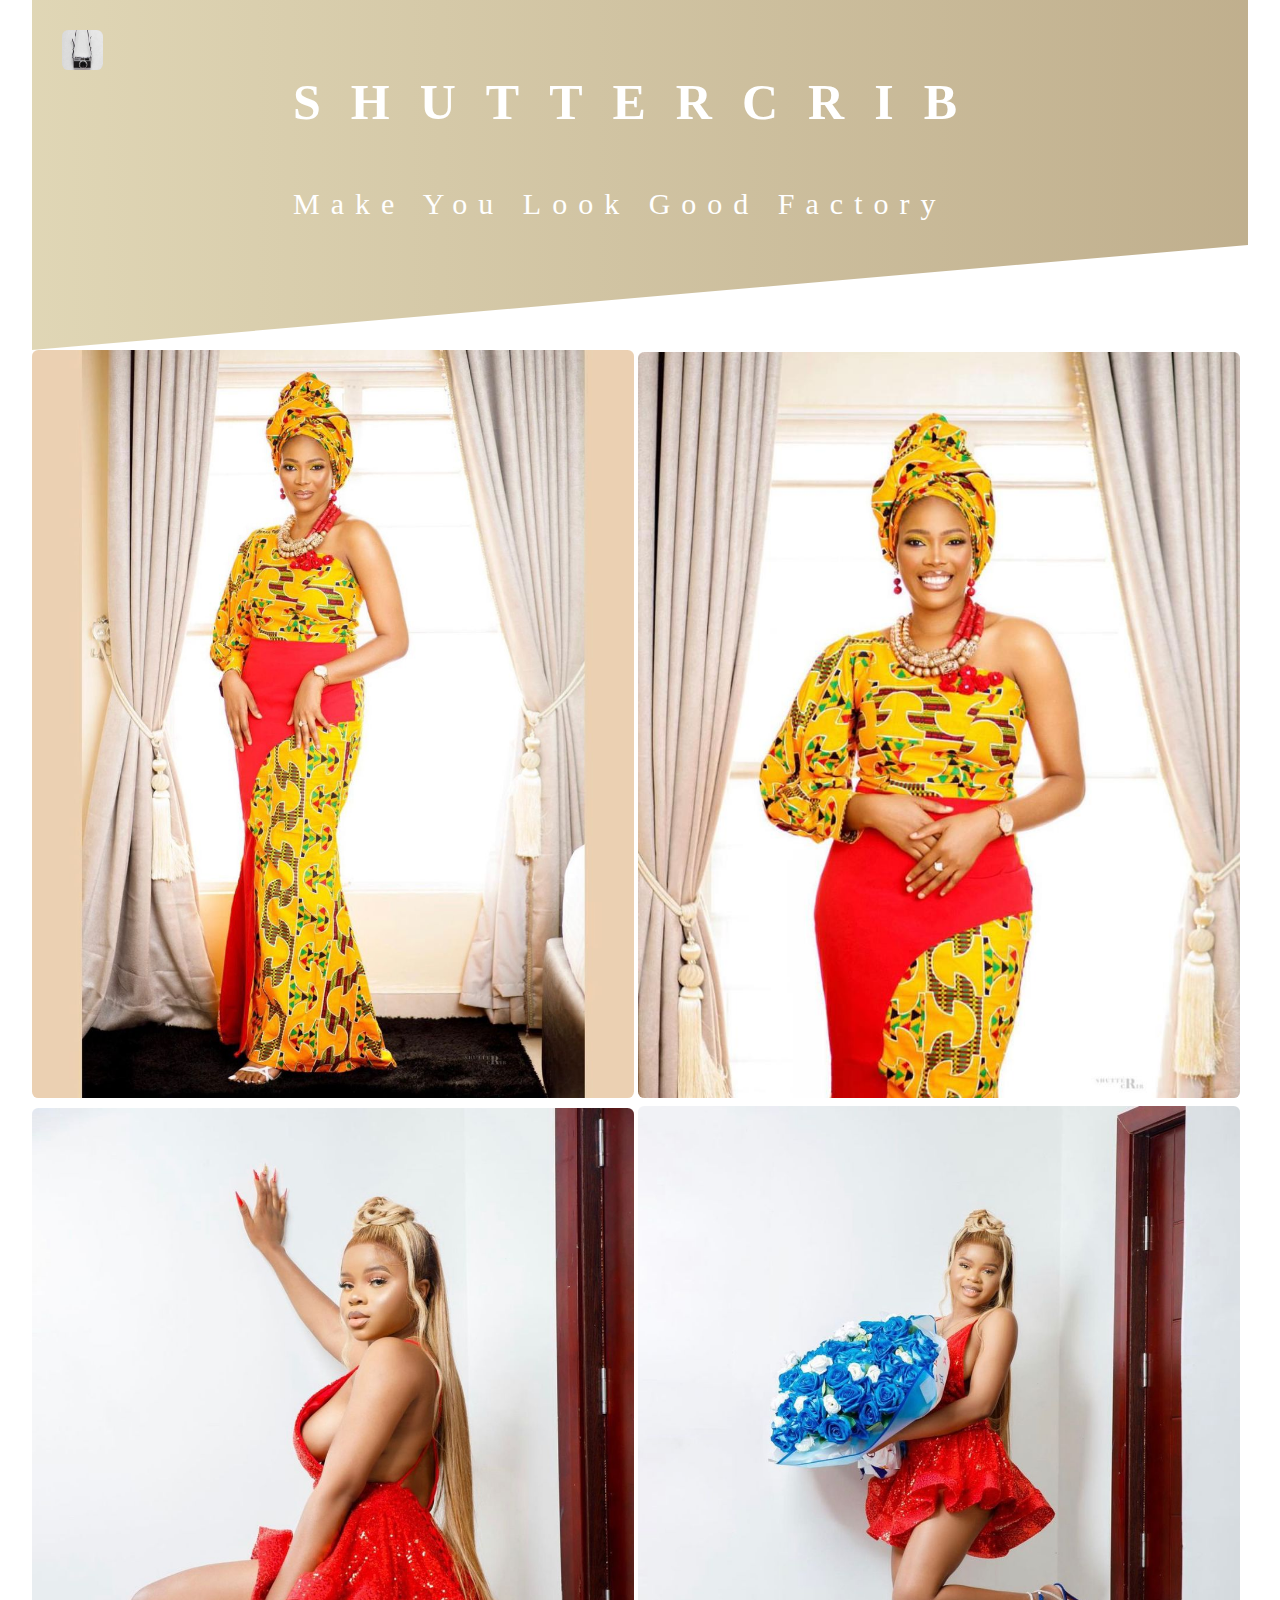
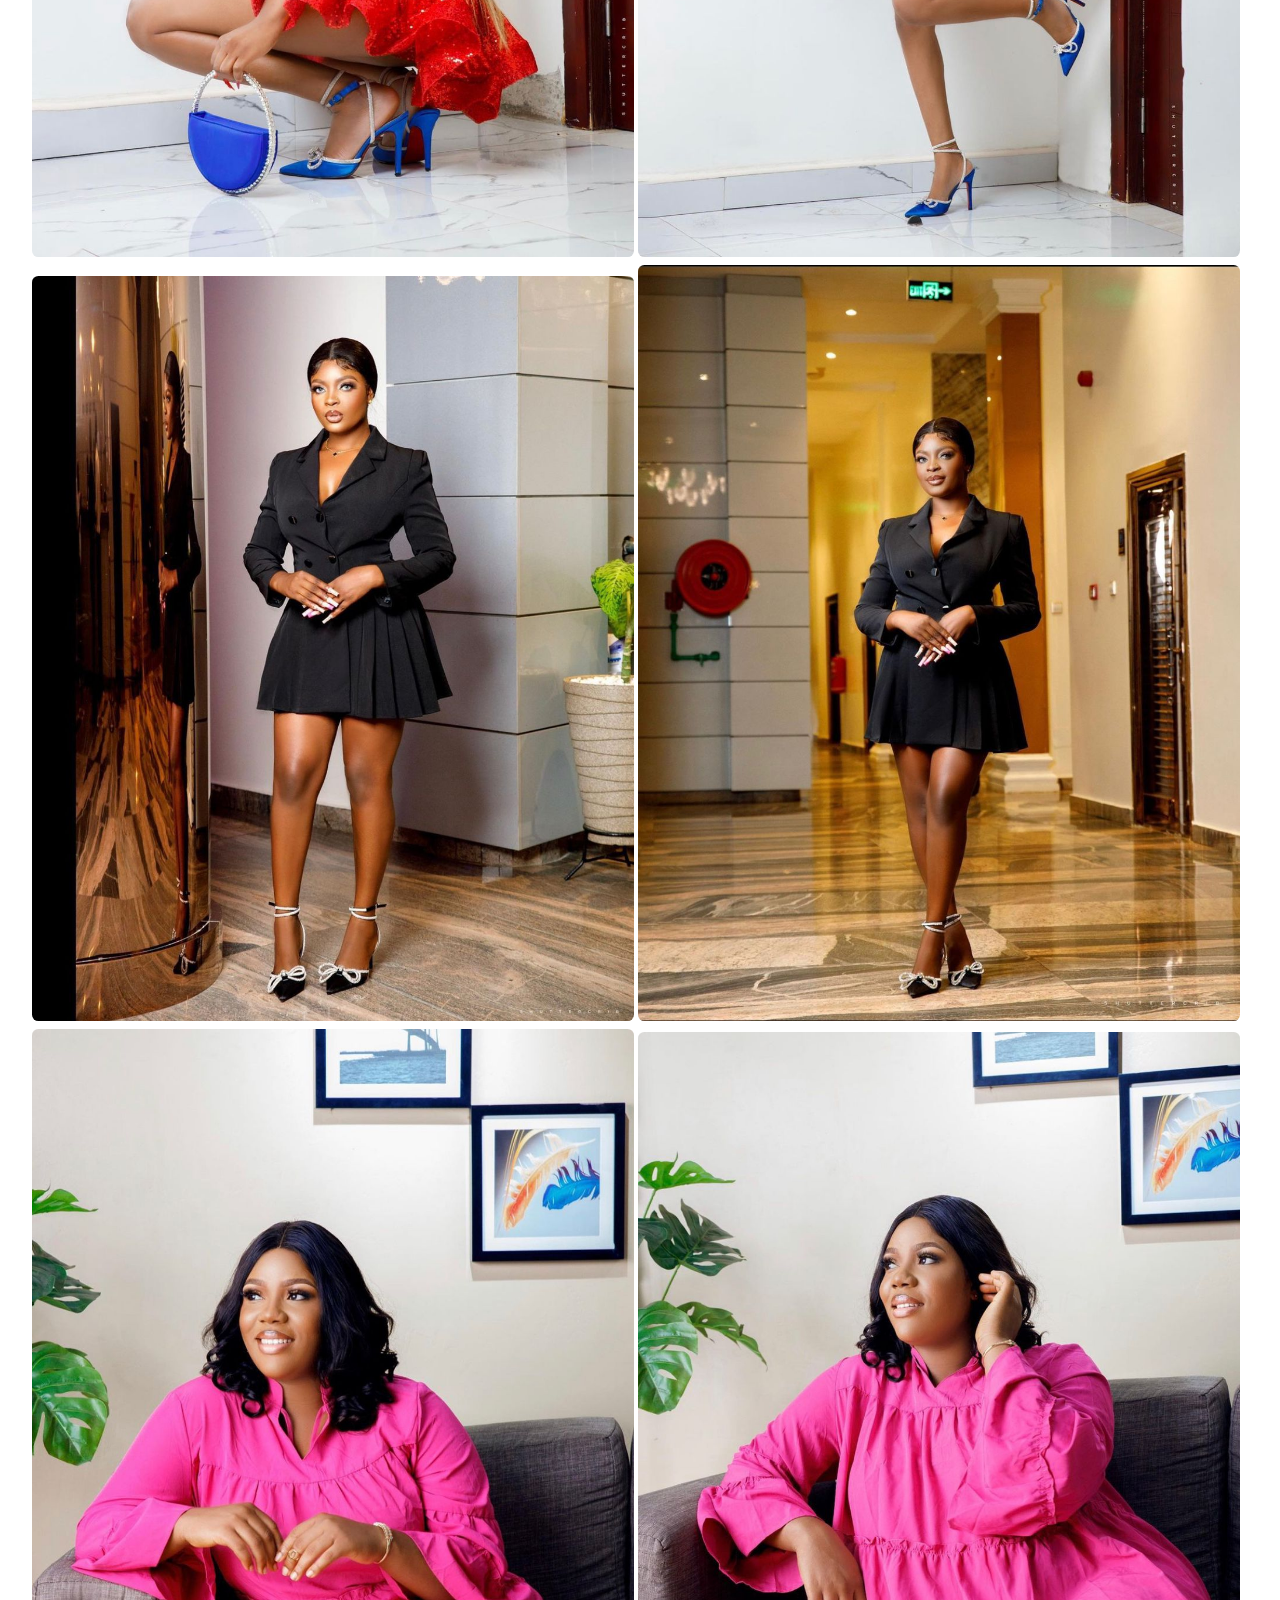
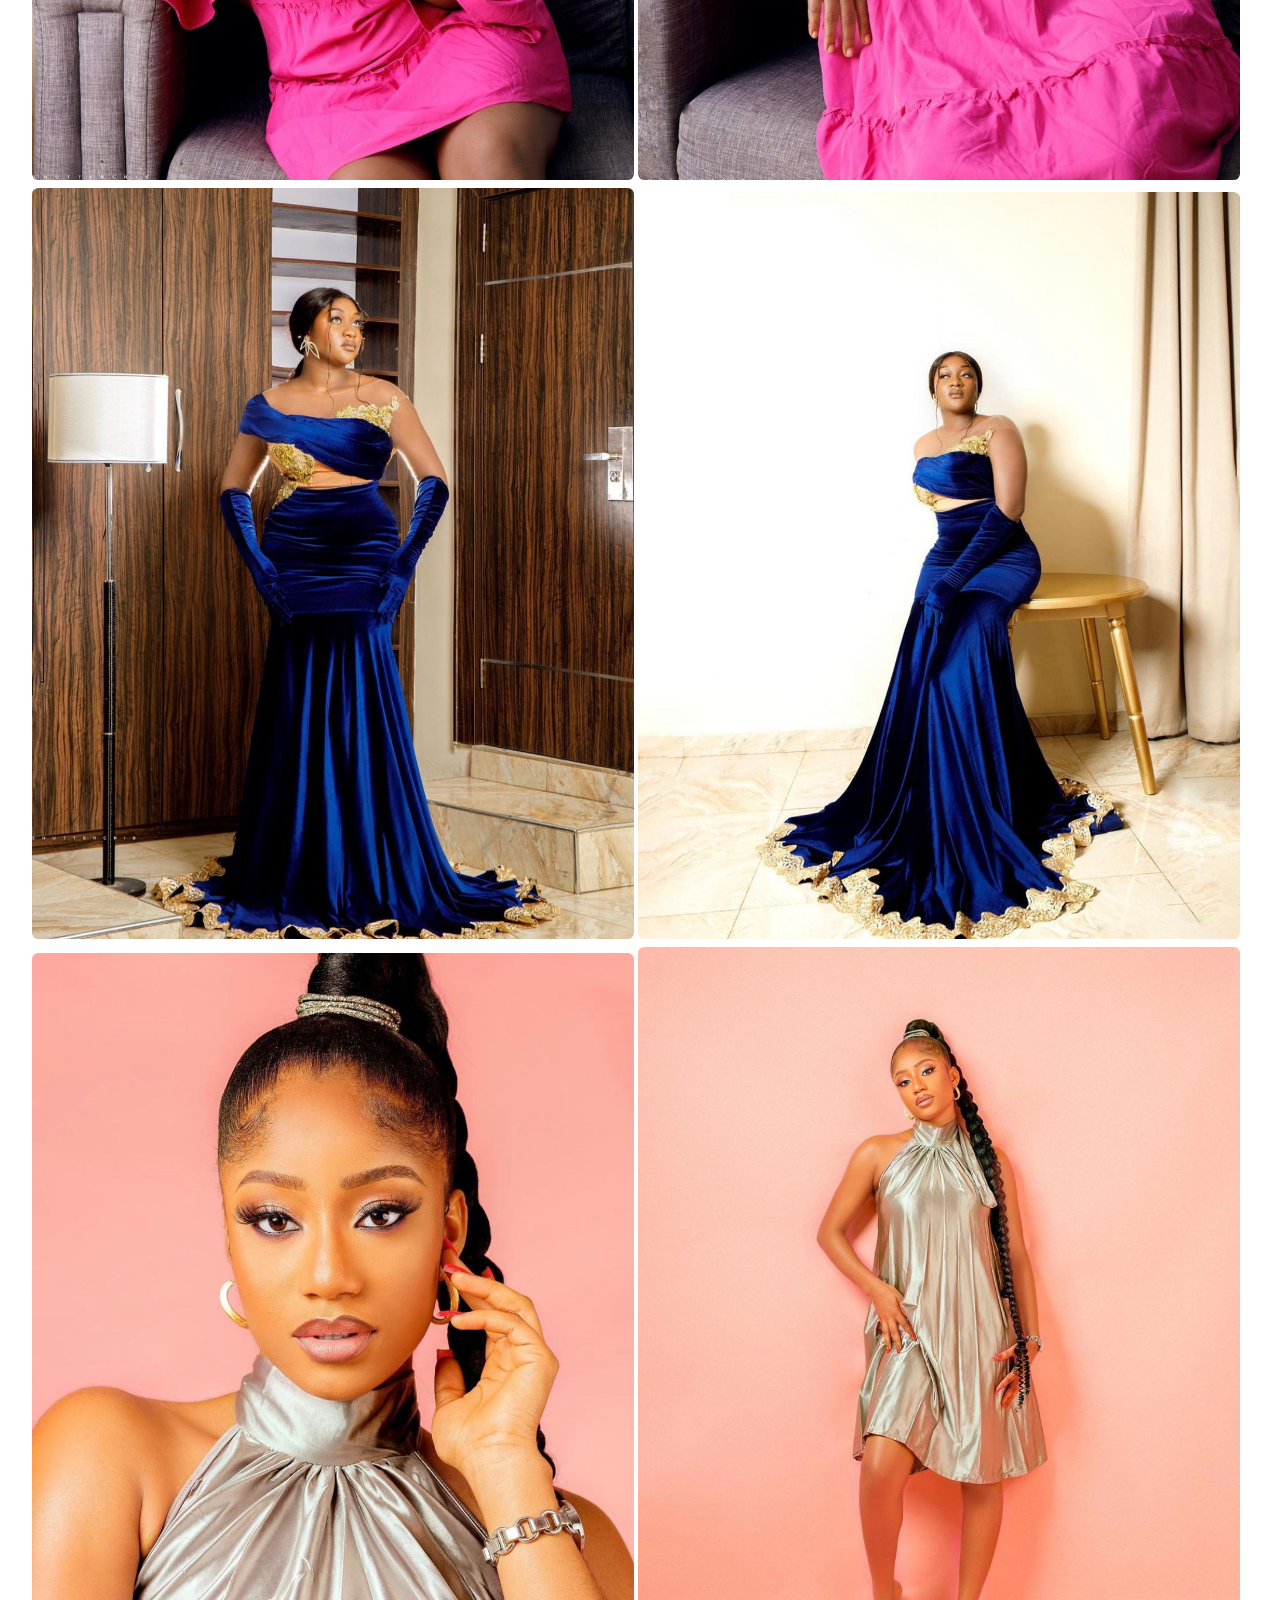
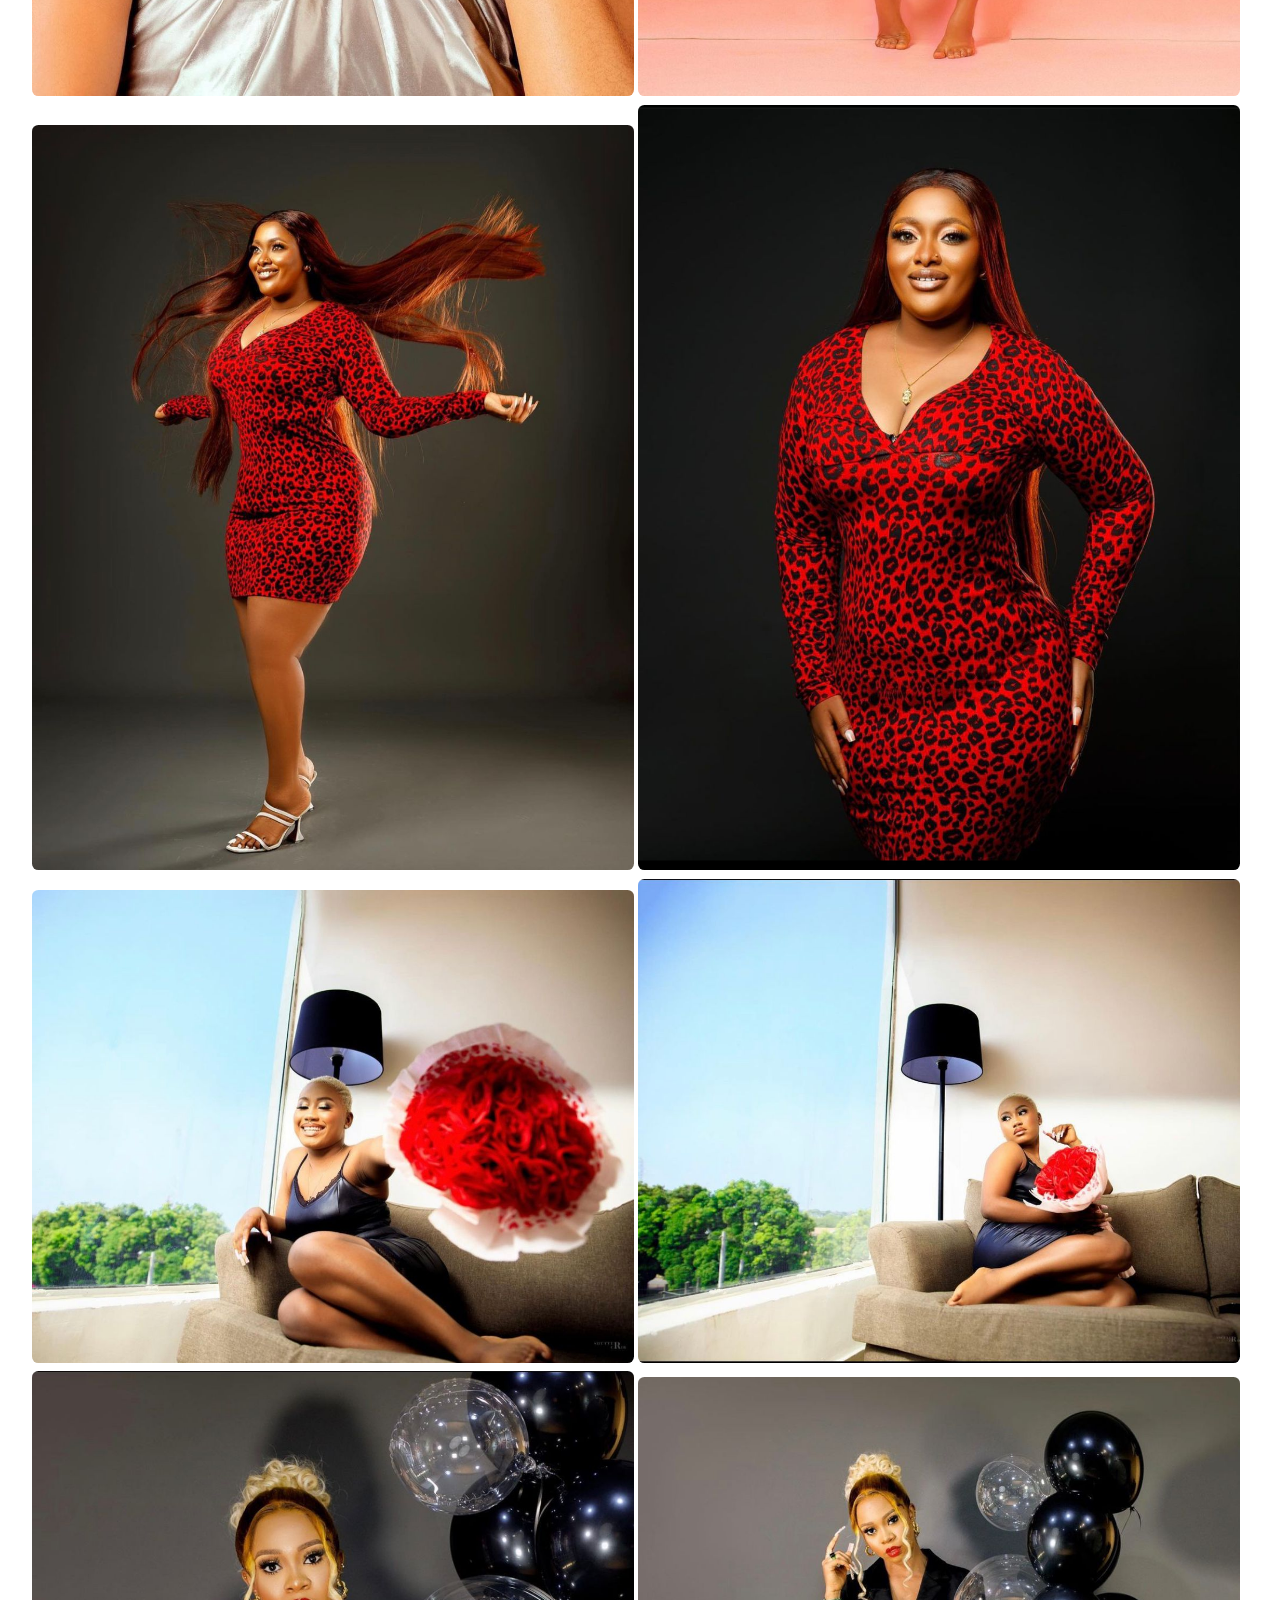
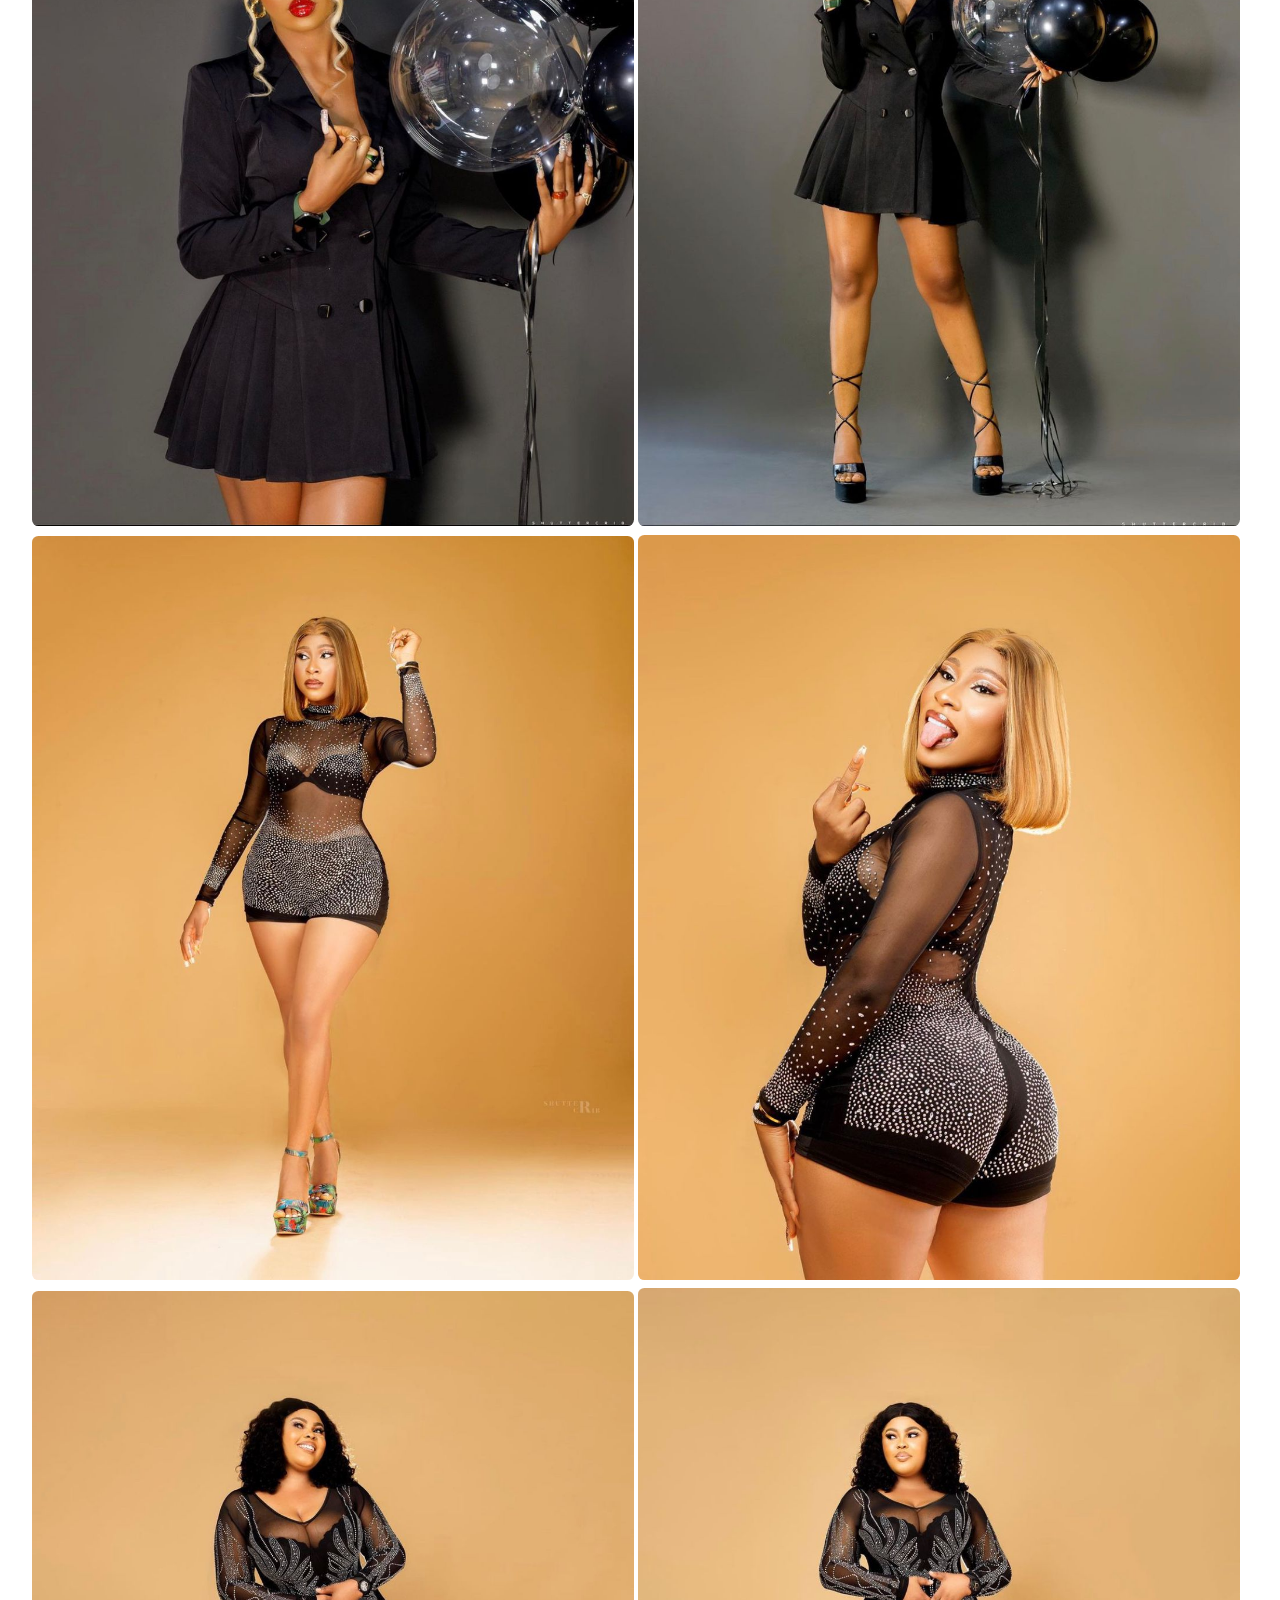
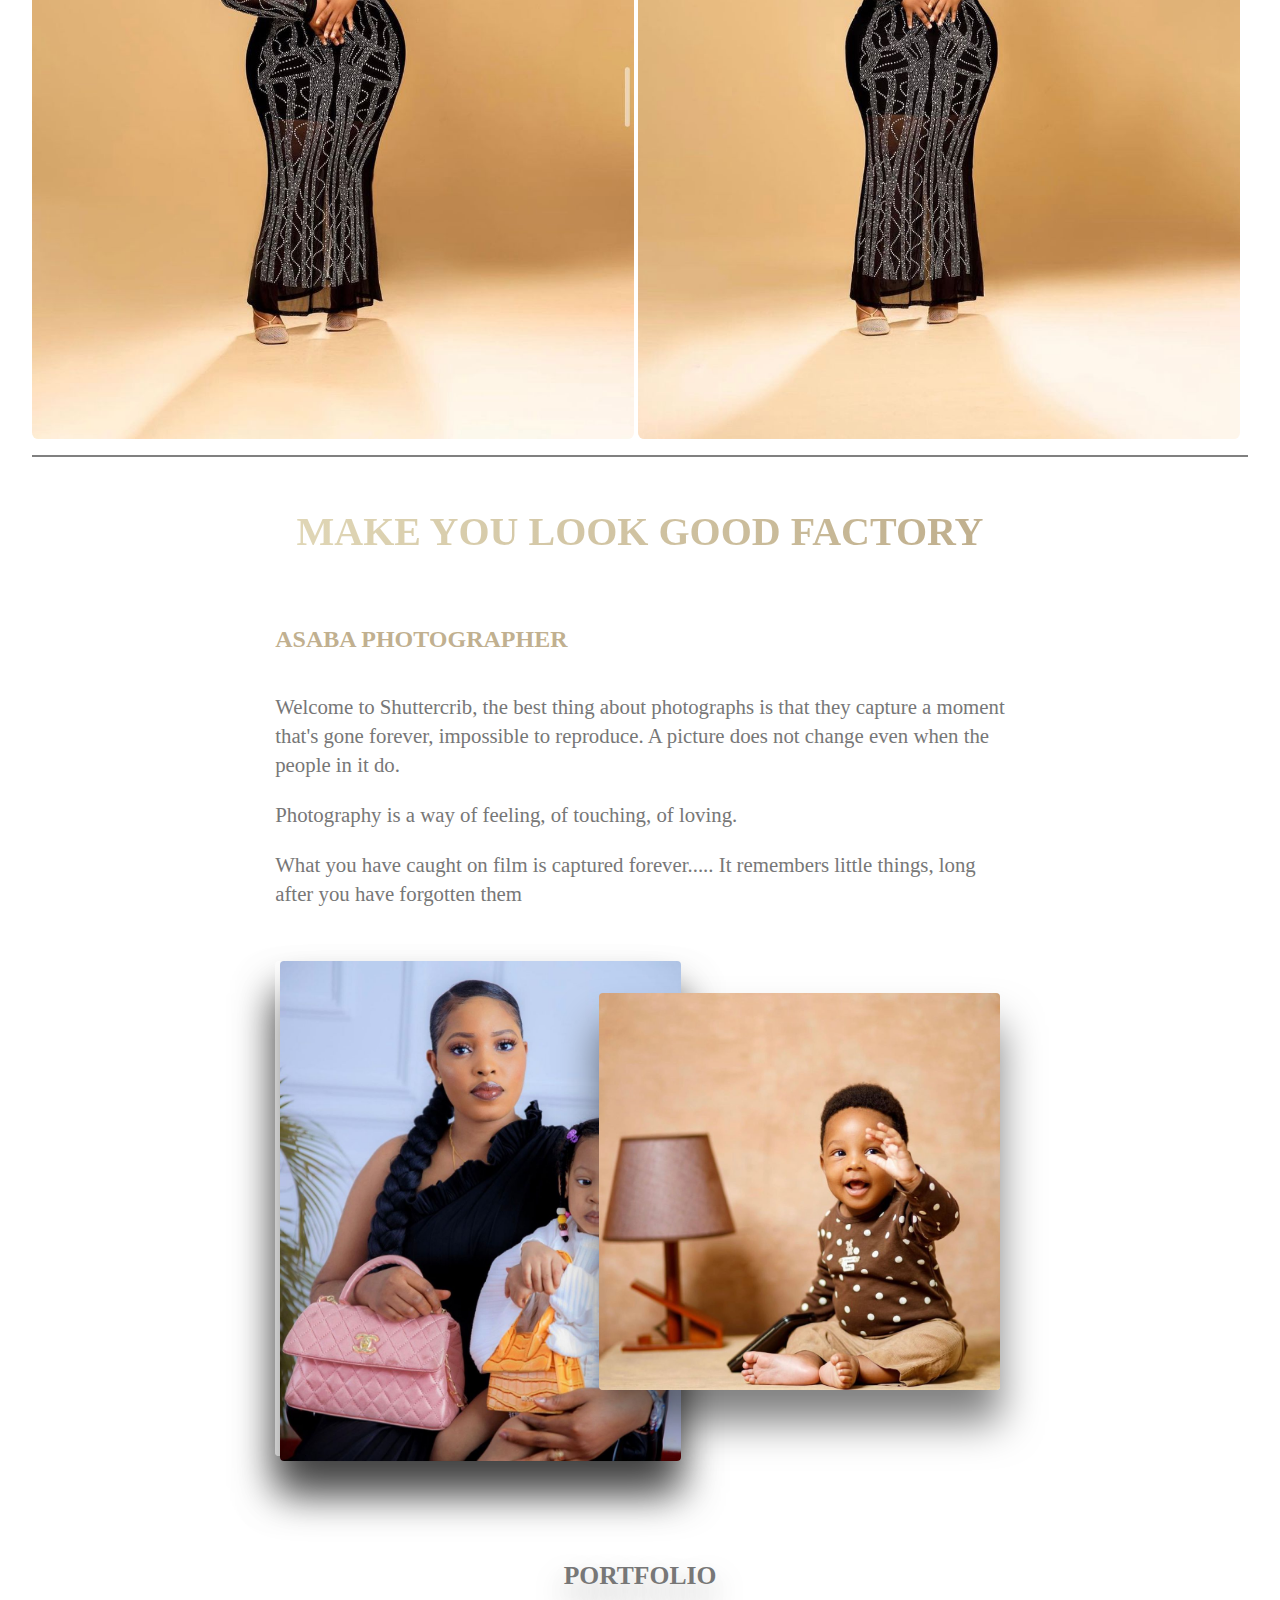
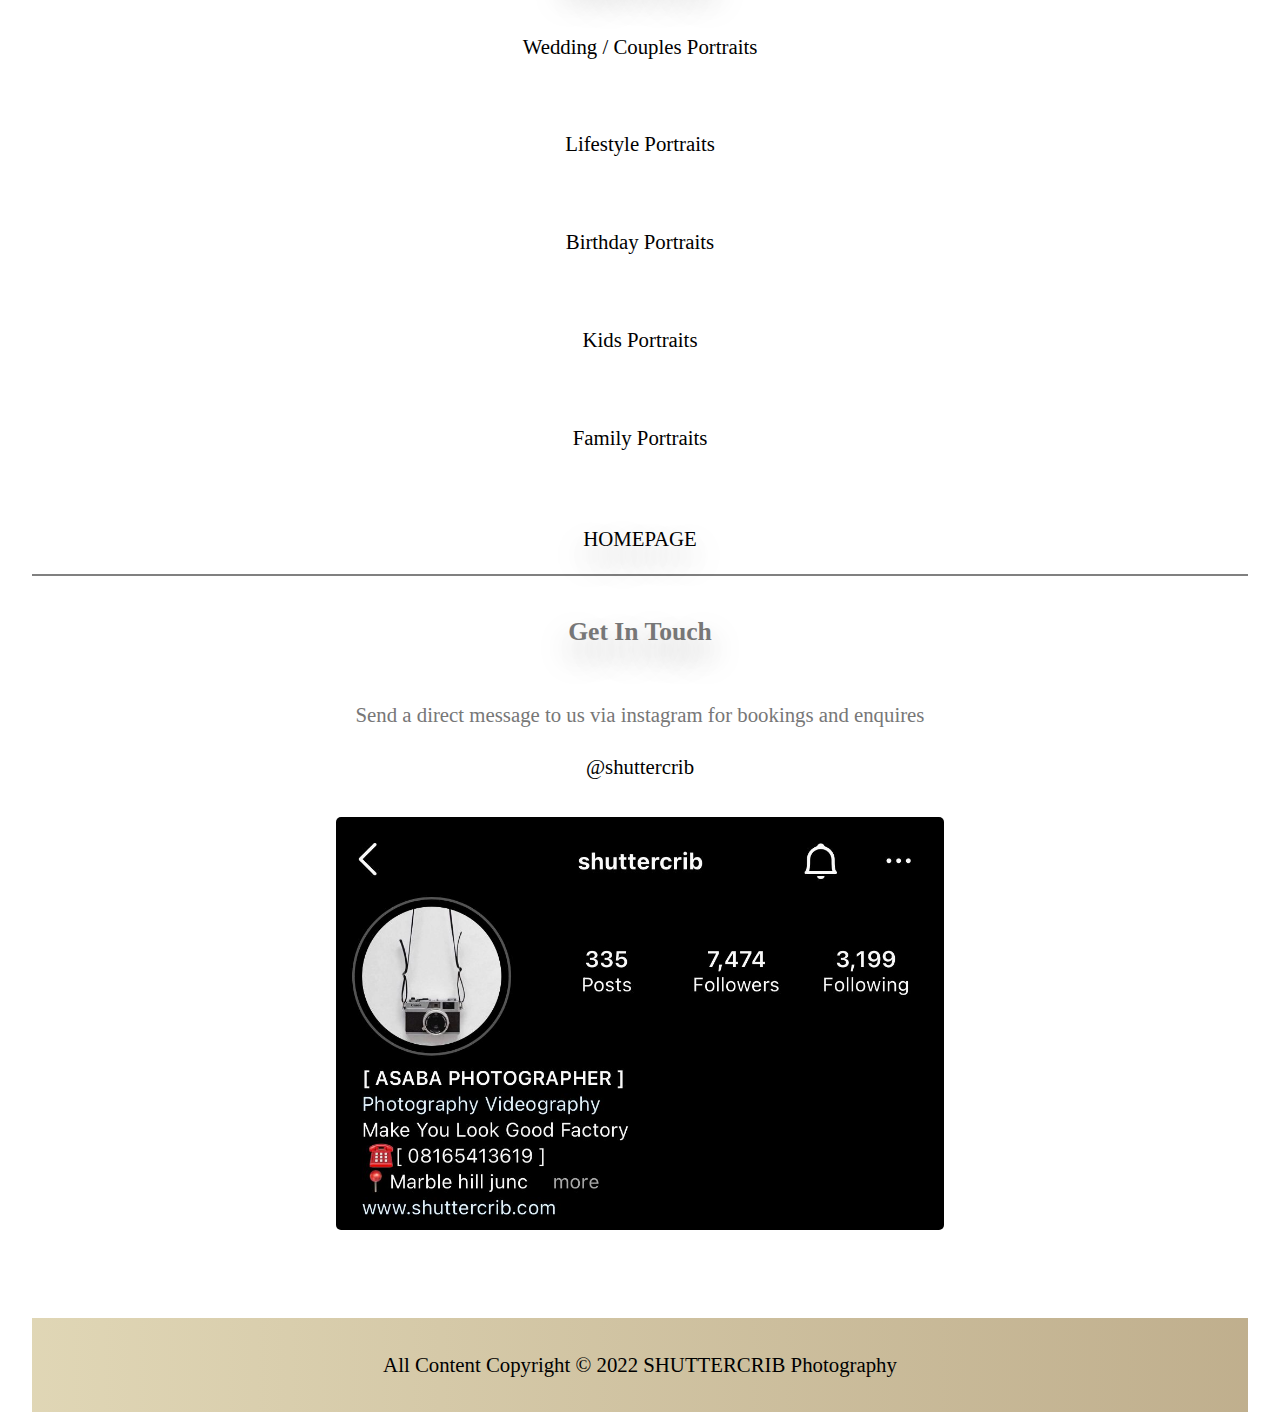
==== birthday-portraits.html @ 5286ae16 "Add files via upload" ====
<!DOCTYPE html>
<html lang="en" dir="ltr">
  <head>
    <meta charset="utf-8">
    <title>Shuttercrib 🎥 </title>
    <link href="https://fonts.googleapis.com/css2?family=Lato:ital,wght@0,300;0,400;0,700;0,900;1,100;1,300;1,700;1,900&display=swap" rel="stylesheet">
    <link rel="icon" href="shutterfavicon.ico">
    <link rel="stylesheet" href="styles.css">
  </head>
  <body>
   <header class="header">
      <div class="header__logo">
        <a href="index.html">  <img src="logo.jpg" alt="logo" class="header__logo-pics"></a> 
      </div>
      <div class="header__company">
        <h1 class="header__company-name">SHUTTERCRIB </h1>
        <h2 class="header__slogan"> Make You Look Good Factory </h2>
      </div>
   </header>
  <div class="birthday-pics">
    <div class="birthday-pics__div">
      <img class="birthday-pics__photo" src="birthday1.jpg" alt="birthdaypics" >
      <img class="birthday-pics__photo" src="birthday2.jpg" alt="birthdaypics" >
    </div>
    <div class="birthday-pics__div">
      <img class="birthday-pics__photo" src="birthday3.jpg" alt="birthdaypics" >
      <img class="birthday-pics__photo" src="birthday4.jpg" alt="birthdaypics" >
    </div>
    <div class="birthday-pics__div">
      <img class="birthday-pics__photo" src="birthday5.jpg" alt="birthdaypics" >
      <img class="birthday-pics__photo" src="birthday6.jpg" alt="birthdaypics" >
    </div>
    <div class="birthday-pics__div">
      <img class="birthday-pics__photo" src="birthday7.jpg" alt="birthdaypics" >
      <img class="birthday-pics__photo" src="birthday16.jpg" alt="birthdaypics" >
    </div>
    <div class="birthday-pics__div">
      <img class="birthday-pics__photo" src="birthday8.jpg" alt="birthdaypics" >
      <img class="birthday-pics__photo" src="birthday9.jpg" alt="birthdaypics" >
    </div>
    <div class="birthday-pics__div">
      <img class="birthday-pics__photo" src="birthday10.jpg" alt="birthdaypics" >
      <img class="birthday-pics__photo" src="birthday11.jpg" alt="birthdaypics" >
    </div>
    <div class="birthday-pics__div">
      <img class="birthday-pics__photo" src="birthday12.jpg" alt="birthdaypics" >
      <img class="birthday-pics__photo" src="birthday13.jpg" alt="birthdaypics" >
    </div>
    <div class="birthday-pics__div">
      <img class="birthday-pics__photo" src="birthday14.jpg" alt="birthdaypics" >
      <img class="birthday-pics__photo" src="birthday15.jpg" alt="birthdaypics" >
    </div>
    <div class="birthday-pics__div">
      <img class="birthday-pics__photo" src="birthday17.jpg" alt="birthdaypics" >
      <img class="birthday-pics__photo" src="birthday18.jpg" alt="birthdaypics" >
    </div>
    <div class="birthday-pics__div">
      <img class="birthday-pics__photo" src="birthday19.jpg" alt="birthdaypics" >
      <img class="birthday-pics__photo" src="birthday20.jpg" alt="birthdaypics" >
    </div>
    <div class="birthday-pics__div">
      <img class="birthday-pics__photo" src="birthday21.jpg" alt="birthdaypics" >
      <img class="birthday-pics__photo" src="birthday22.jpg" alt="birthdaypics" >
    </div>
  


    <hr noshade>
    <section class="last-section">
      <div class="slogan-secondary-div">
        <h2 class="slogan-secondary-div__text" > Make You Look Good Factory</h2>
      </div>
      
      <div class="row">
        <div class="col-1-of-2">
            <h2 class="asaba-photography"> ASABA PHOTOGRAPHER</h2>
            <p> Welcome to Shuttercrib, the best thing about photographs is that they capture a moment that's gone forever, impossible to reproduce. A picture does not change even when the people in it do.</p>
            <p> Photography is a way of feeling, of touching, of loving. </p>
            <p> What you have caught on film is captured forever..... It remembers little things, long after you have forgotten them</p>                
        </div>
        <div class="col-1-of-2 col-2" >
          
            <img  class="pics p-1" src="family8.jpg" alt="mmm">
            <img   class="pics p-2" src="kids8.jpg" alt="">
            <img  class="pics p-3" src="wedding15.jpg" alt="">
         
        </div>
      </div>
    </section>
    <div class="menu">
      <h4> PORTFOLIO</h4>
      
       <a    href="wedding.html"> <p class="portfolio "> Wedding / Couples Portraits  </p> </a>  
       <br>
        <a  href="lifestyles.html"> <p class="portfolio" > Lifestyle Portraits</p>  </a> 
        <br>
        <a href=" birthday-portraits.html">  <p class="portfolio" > Birthday Portraits</p>  </a>  
        <br>
         <a href=" kids.html">   <p class="portfolio" > Kids Portraits </p>  </a> 
         <br>
        <a href=" family.html"> <p class="portfolio" > Family Portraits</p> </a>    
        <br>
        <a href=" index.html"> <p class="portfolio last-p" > HOMEPAGE</p> </a>     
    </div>
    <hr noshade>

    <div class="contact-me">
      <h3 class="contact-me__text get-in-touch"> Get In Touch</h3>
     <p class="contact-me__text" > Send a direct message to us via instagram for bookings and enquires </p>
     <a class="contact-me__text link-ig"  href="https://www.instagram.com/shuttercrib/">@shuttercrib </a>
      <a href=" https://www.instagram.com/shuttercrib/ ">  <img class="shutter-ig" src="shutter-ig.jpg" alt=""> </a> 
    </div>

    <div class="copyright">
      <p class="copyright__text"> All Content Copyright © 2022 SHUTTERCRIB Photography</p>
    </div>


  </body>
---- styles.css ----
body {
  max-width: 95%;
  font-weight: 400;
  font-size: 16px;
  line-height: 1.7;
  color: #777;
  margin: auto;
  background-color: white; }


div {
  
  margin: auto; }


.header {
  max-width: 100%;
  margin: auto;
  height: 350px;
  background-image: linear-gradient(to right, rgba(216, 204, 163, 0.8), rgba(176, 155, 113, 0.8)), url(images/header-pic.jpeg);
  background-size: cover;
  background-position: top;
  clip-path: polygon(0 0, 100% 0, 100% 70%, 0 100%);
  position: relative;


 }
  .header__logo {
    display: inline-block;
    position: absolute;
    top: 30px;
    left: 30px;
    margin-bottom: 15px; }
    .header__logo-pics {
      height: 40px;
     }
  .header__company {
    color: white;
    position: absolute;
    top: 40%;
    left: 50%;
    transform: translate(-50%, -50%); }
    .header__company-name {
      font-weight: 700;
      font-size: 50px;
      letter-spacing: 30px;
      animation-name: header__companyName;
      animation-duration: 1s;
      animation-timing-function: ease-out; }
  .header__slogan {
    font-weight: 400;
    font-size: 30px;
    letter-spacing: 11px;
    animation-name: slogan;
    animation-duration: 1s;
    animation-timing-function: ease-out; }

.birthday {
  max-width: 100%;
  margin: auto; }

.lifestyle {
  max-width: 100%;
  margin: auto; }

.wedding {
  max-width: 100%;
  margin: auto; }

.kids {
  max-width: 100%;
  margin: auto; }

.family {
  max-width: 100%;
  margin: auto; }

.btn-div {
  max-width: 100%;
  margin: auto;
  text-align: center;
  padding: 10px; }
  .btn-div__btn {
    color: white;
    background-image: linear-gradient(to right, rgba(216, 204, 163, 0.8), rgba(176, 155, 113, 0.8) );
    padding: 10px 30px;
    border-radius: 100px;
    text-decoration: none;
    text-transform: uppercase;
    display: inline-block;
    text-align: center;
    box-shadow: 0 5px 10px rgba(0, 0, 0, 0.2)
  }
    .btn-div__btn:hover {
      background-color: #180f0f;
      transform: translateY(-2px);
      box-shadow: 0 10px 20px rgba(0, 0, 0, 0.2); }
    .btn-div__btn:active {
      transform: translateY(-1px);
      box-shadow: 0 5px 10px rgba(0, 0, 0, 0.2); }

.lifestyle-pics {
  max-width: 100%;
  margin: auto; }
  .lifestyle-pics__photo {
    width: 49.5%;

  }

.birthday-pics {
  max-width: 100%;
  margin: auto; }
  .birthday-pics__photo {
    width: 49.5%; 
   
  }

.wedding-pics {
  max-width: 100%;
  margin: auto; }
  .wedding-pics__photo {
    width: 49.5%;
   
  }

.kids-pics {
  max-width: 100%;
  margin: auto; }
  .kids-pics__photo {
    width: 49.5%; 

  }
    

.family-pics {
  max-width: 100%;
  margin: auto; }
  .family-pics__photo {
    width: 49.5%; 

  }
    .last-section{
      background-color: white;
      display: inline-block;
    }
    .slogan-secondary-div {
      text-align: center;
     
    }
    .slogan-secondary-div__text {
      font-size: 2.5rem;
      display: inline-block;
      text-transform: uppercase;
      background-image: linear-gradient(to right, #d8cca3cc, #b09b71cc ); 
      -webkit-background-clip: text;
      color: transparent;
      transition: all .2s;
      
    }
    
    .slogan-secondary-div__text:hover {
      transform: skewY(2deg) skewX(2deg);
      text-shadow: 0 1rem 2rem rgba(0, 0, 0, 0.2);
  
    }
   
   .row {
    max-width: 100%;
    margin: auto; 
    }
 

    .col-1-of-2 {
      width: 60%;
      margin: auto;
    }
   
    
    .asaba-photography{
      margin-bottom: 2rem;
      color:   #b09b71cc ;
    }
    p {
      font-size: 1.3rem;
      line-height: 1.4;
    }
    .col-2{
      position: relative;

    }
   
    .pics {
      margin-top: 2rem;
      margin-bottom: 3.5rem;
      width: 55%;
      height: auto;
      box-shadow: 0 2rem 2.5rem rgba(0, 0, 0, 0.5);
      border-radius: 4px;
      z-index: 10;
      transition: all .2s;
      outline-offset: 1rem;
    }
    .pics:hover {
      outline: 1rem solid #472D2D;
      box-shadow: 0 4rem 5rem rgba(0, 0, 0, 0.4);
      transform: scale(1.05);
      z-index: 20;
    }
    .p-1 {
      position: absolute;
      left: 0.3rem;
      top: 0;
    }
    .p-2 {
      position: absolute;
      right: 0.3rem;
      top: 2rem;
    }

    img {
      border-radius: .4rem;
    }
 
    .menu {
      margin: auto;
      max-width: 50%; 
      text-align: center; 
    }
    h4 {
      font-size: 1.6rem;
      text-shadow: 0 1rem 2rem rgba(0, 0, 0, 0.4);
    }
    a {
      text-decoration: none;
      color: black;
      
    }
    .portfolio {
     
      transition: all .2sec;
    }
    .last-p {
      margin-top: 1.5rem;
      text-shadow:0 1rem 2rem rgba(0, 0, 0, 0.4);
    }
    .portfolio:hover,
    .portfolio:active {
      display: inline-block;
      transform: scale(1.02);
      padding: .2rem 1rem;
      background-image: linear-gradient(to right, rgba(216, 204, 163, 0.8), rgba(176, 155, 113, 0.8) ) ;
      border-radius: .8rem;
      box-shadow: 0 10px 20px rgba(0, 0, 0, 0.2)
    }
    .contact-me {
      margin: auto;
      max-width: 50%; 
      text-align: center; 
      margin-bottom: 5rem;
    }
    .contact-me__text {
      display: inline-block;
    }
    .get-in-touch {
      font-size: 1.6rem;
      text-shadow: 0 1rem 2rem rgba(0, 0, 0, 0.4);
    }
    .link-ig {
      font-size: 1.3rem;
      color: black;
      margin-bottom: 2rem;
    }
    .link-ig:hover {
      padding:0.2rem 1rem ;
      background-image: linear-gradient(to right, rgba(216, 204, 163, 0.8), rgba(176, 155, 113, 0.8) );
      border-radius: 10px;
      box-shadow: 0 1rem 2rem rgba(0, 0, 0, 0.4);

    }
    .shutter-ig {
      width: 100%;
      border-radius: 5px ;
    }
    .shutter-ig:hover {
      padding:0.2rem 1rem ;
      background-color: white;
      border-radius: 10px;
      box-shadow: 0 1rem 2rem rgba(0, 0, 0, 0.4);
    }

    .copyright{
      text-align: center;
      background-image: linear-gradient(to right, rgba(216, 204, 163, 0.8), rgba(176, 155, 113, 0.8) );
      
    }
    .copyright__text {
      display: inline-block;
      color: black;
      margin-top: 2rem;
      margin-bottom: 2rem;
    }
@keyframes header__companyName {
  0% {
    opacity: 0;
    transform: translateX(-100px); }
  80% {
    opacity: 0.5;
    transform: translateX(20px); }
  100% {
    opacity: 1;
    transform: translate(0); } }

@keyframes slogan {
  0% {
    opacity: 0;
    transform: translateX(100px); }
  80% {
    opacity: 0.5;
    transform: translateX(-20px); }
  100% {
    opacity: 1;
    transform: translate(0); } }
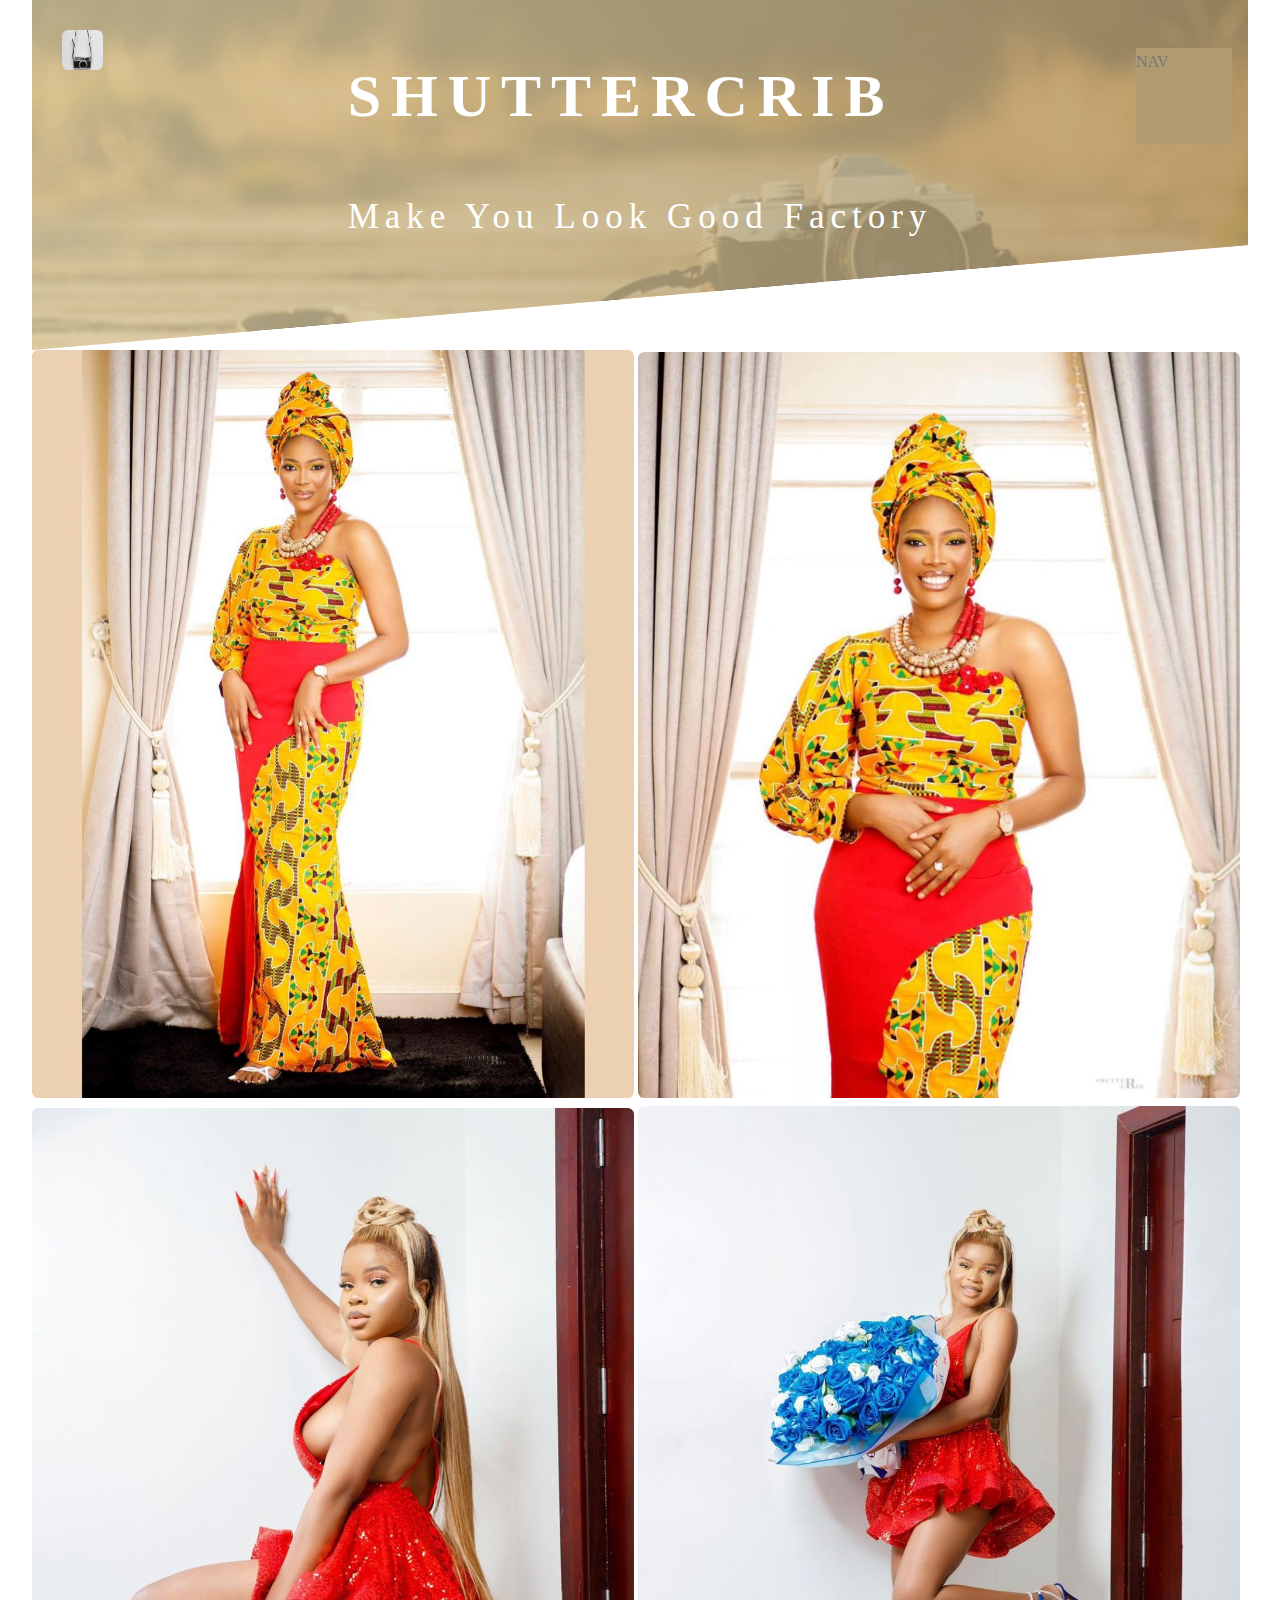
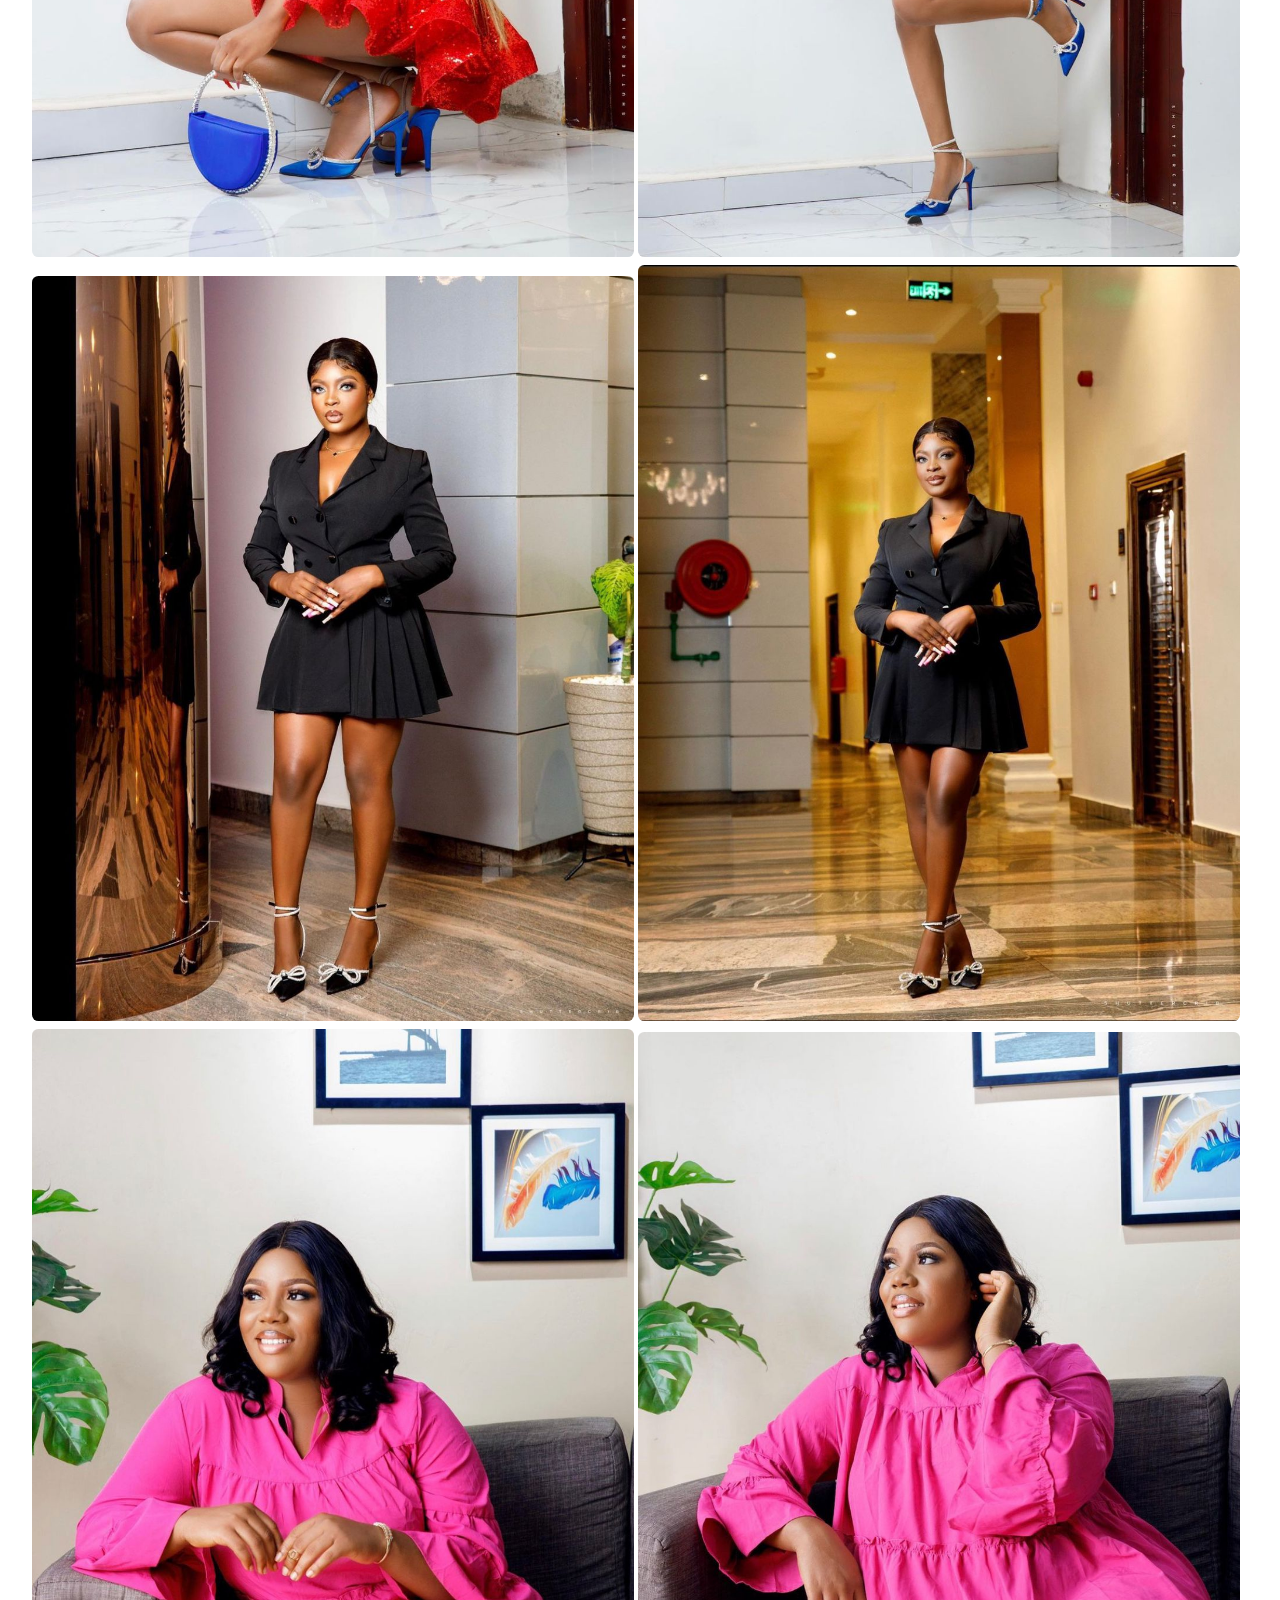
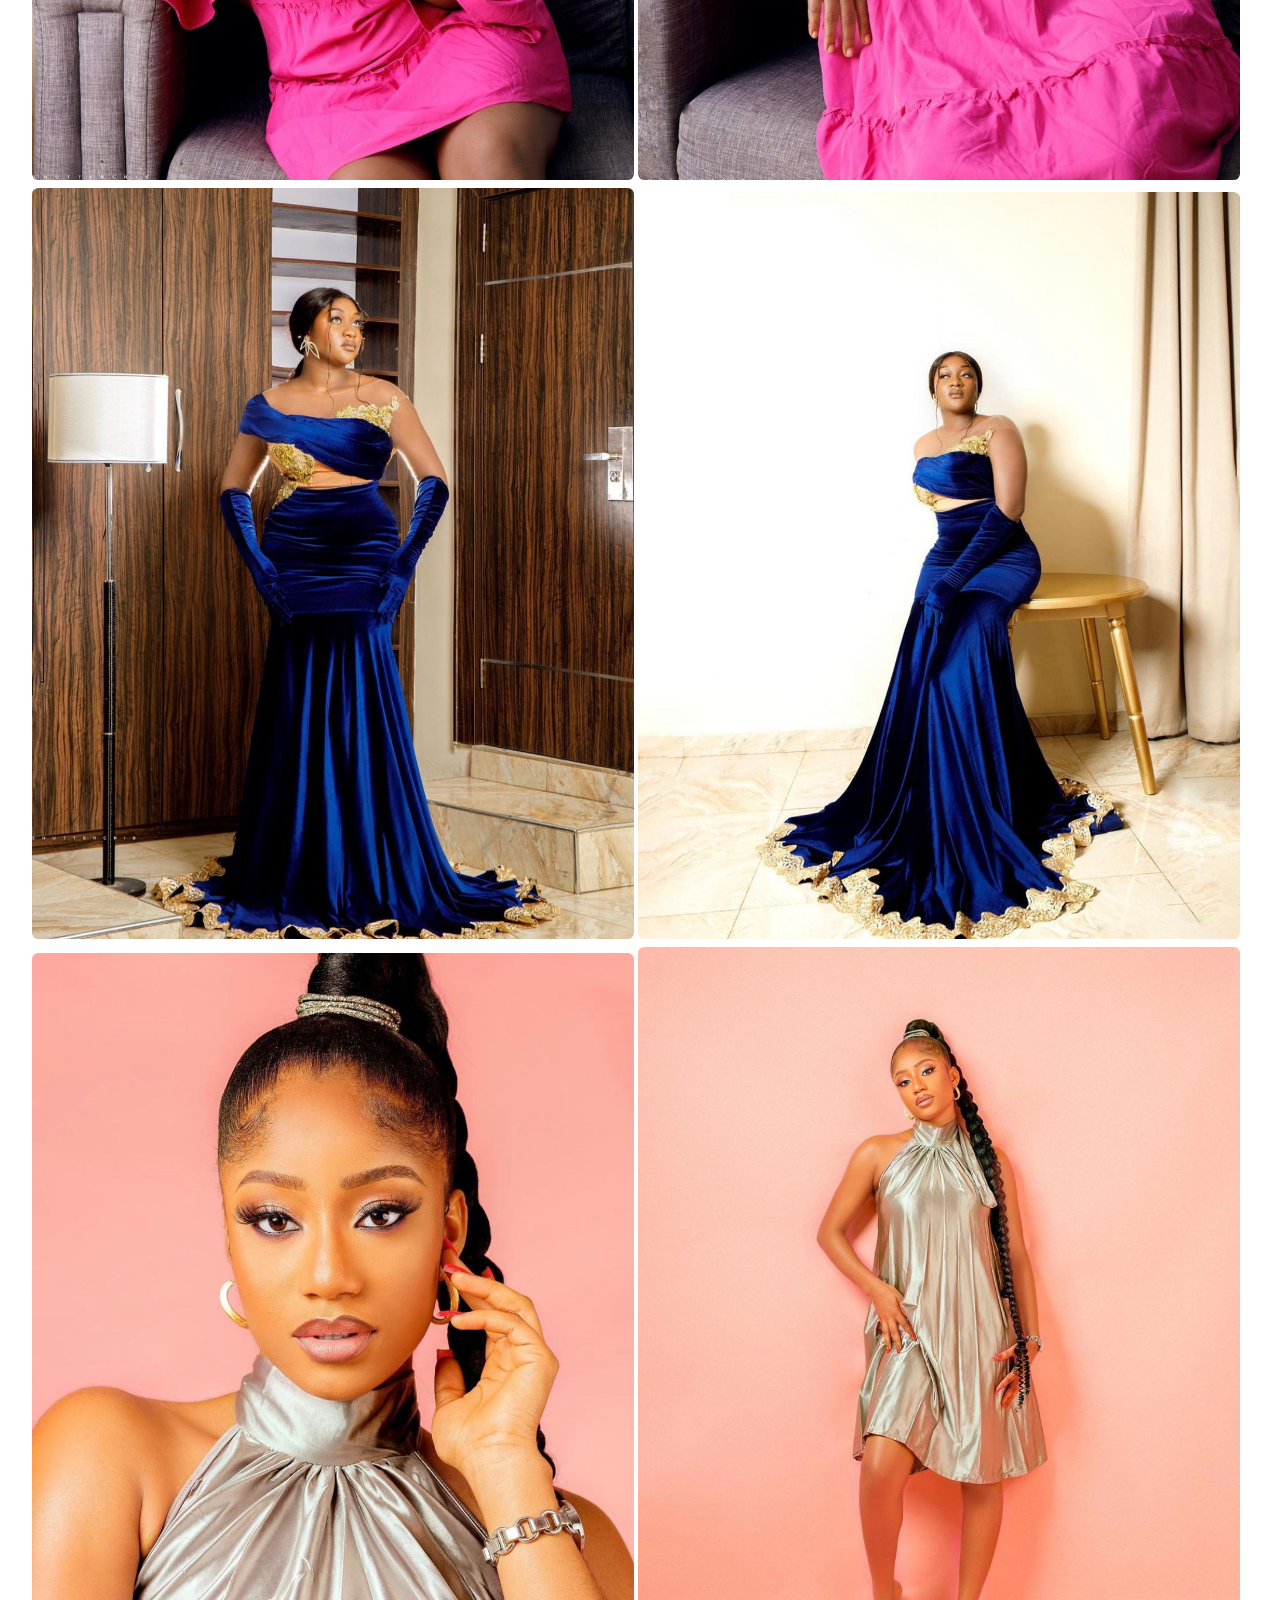
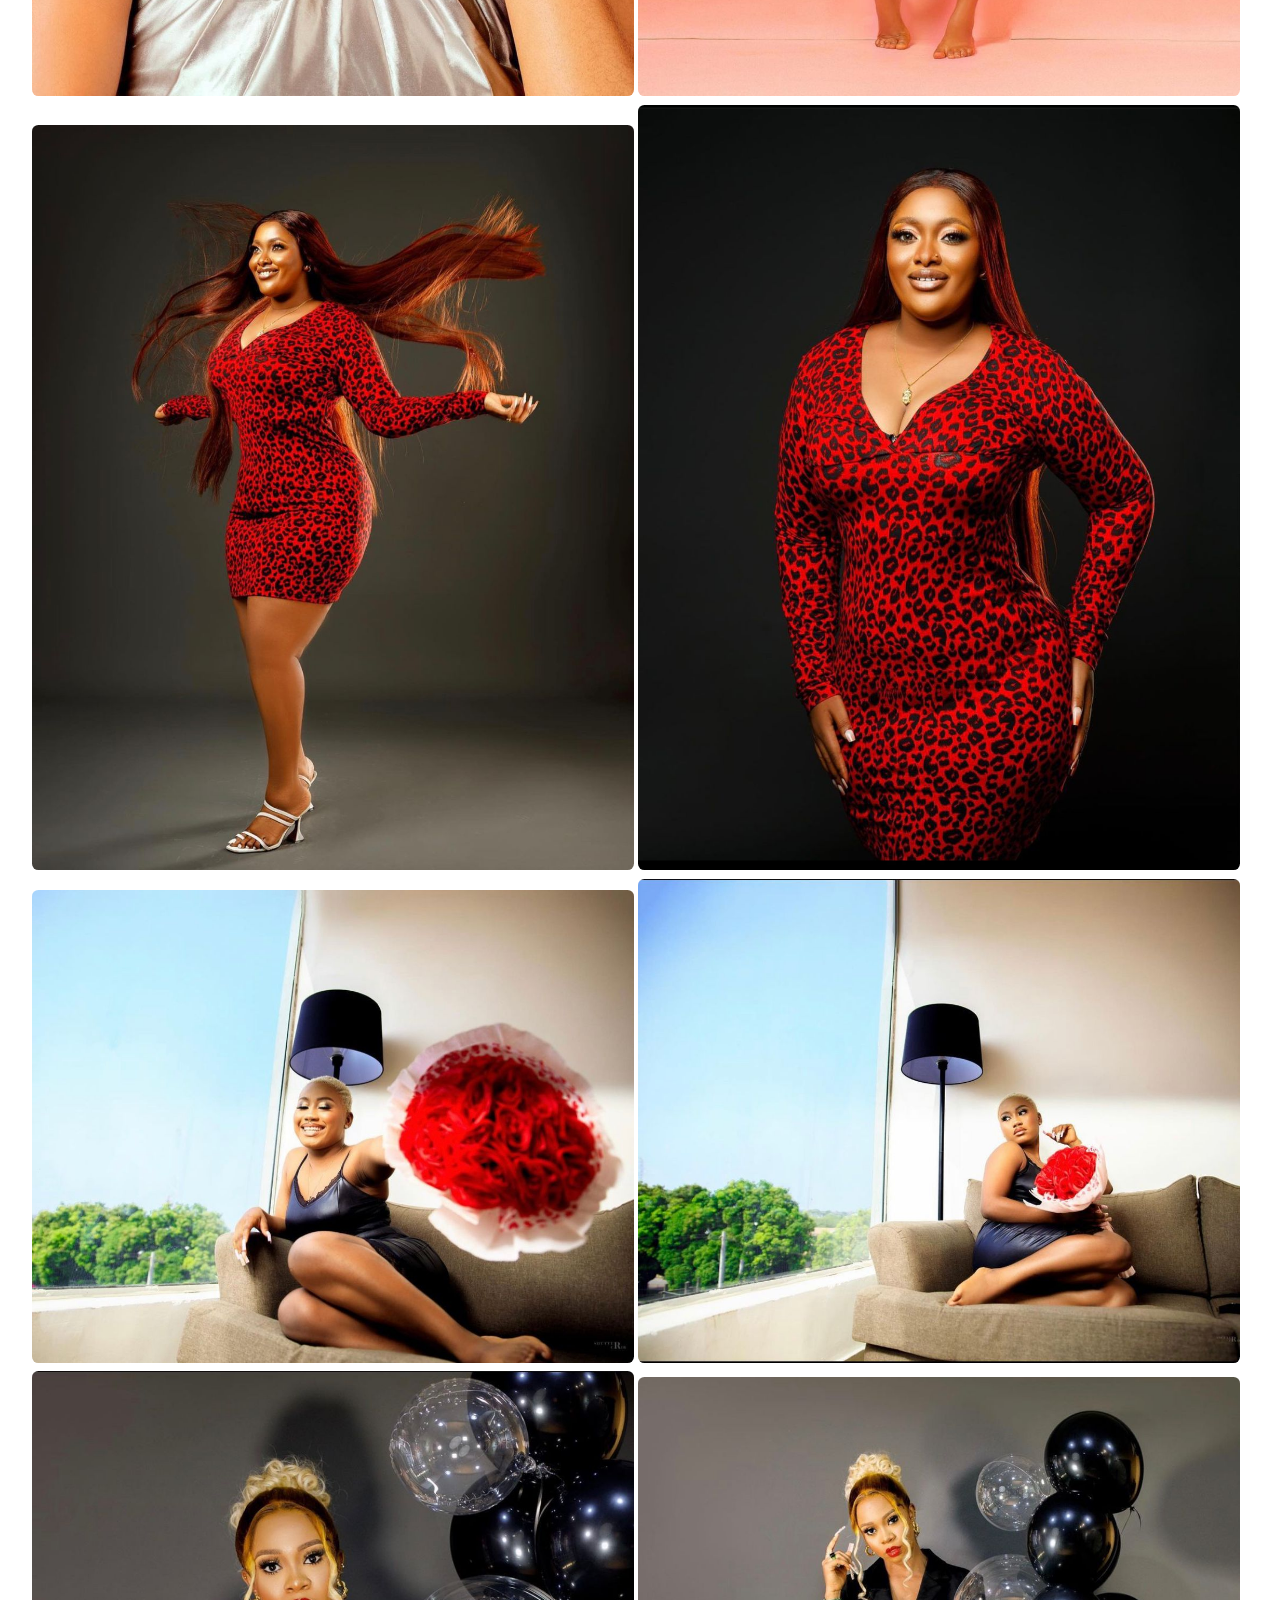
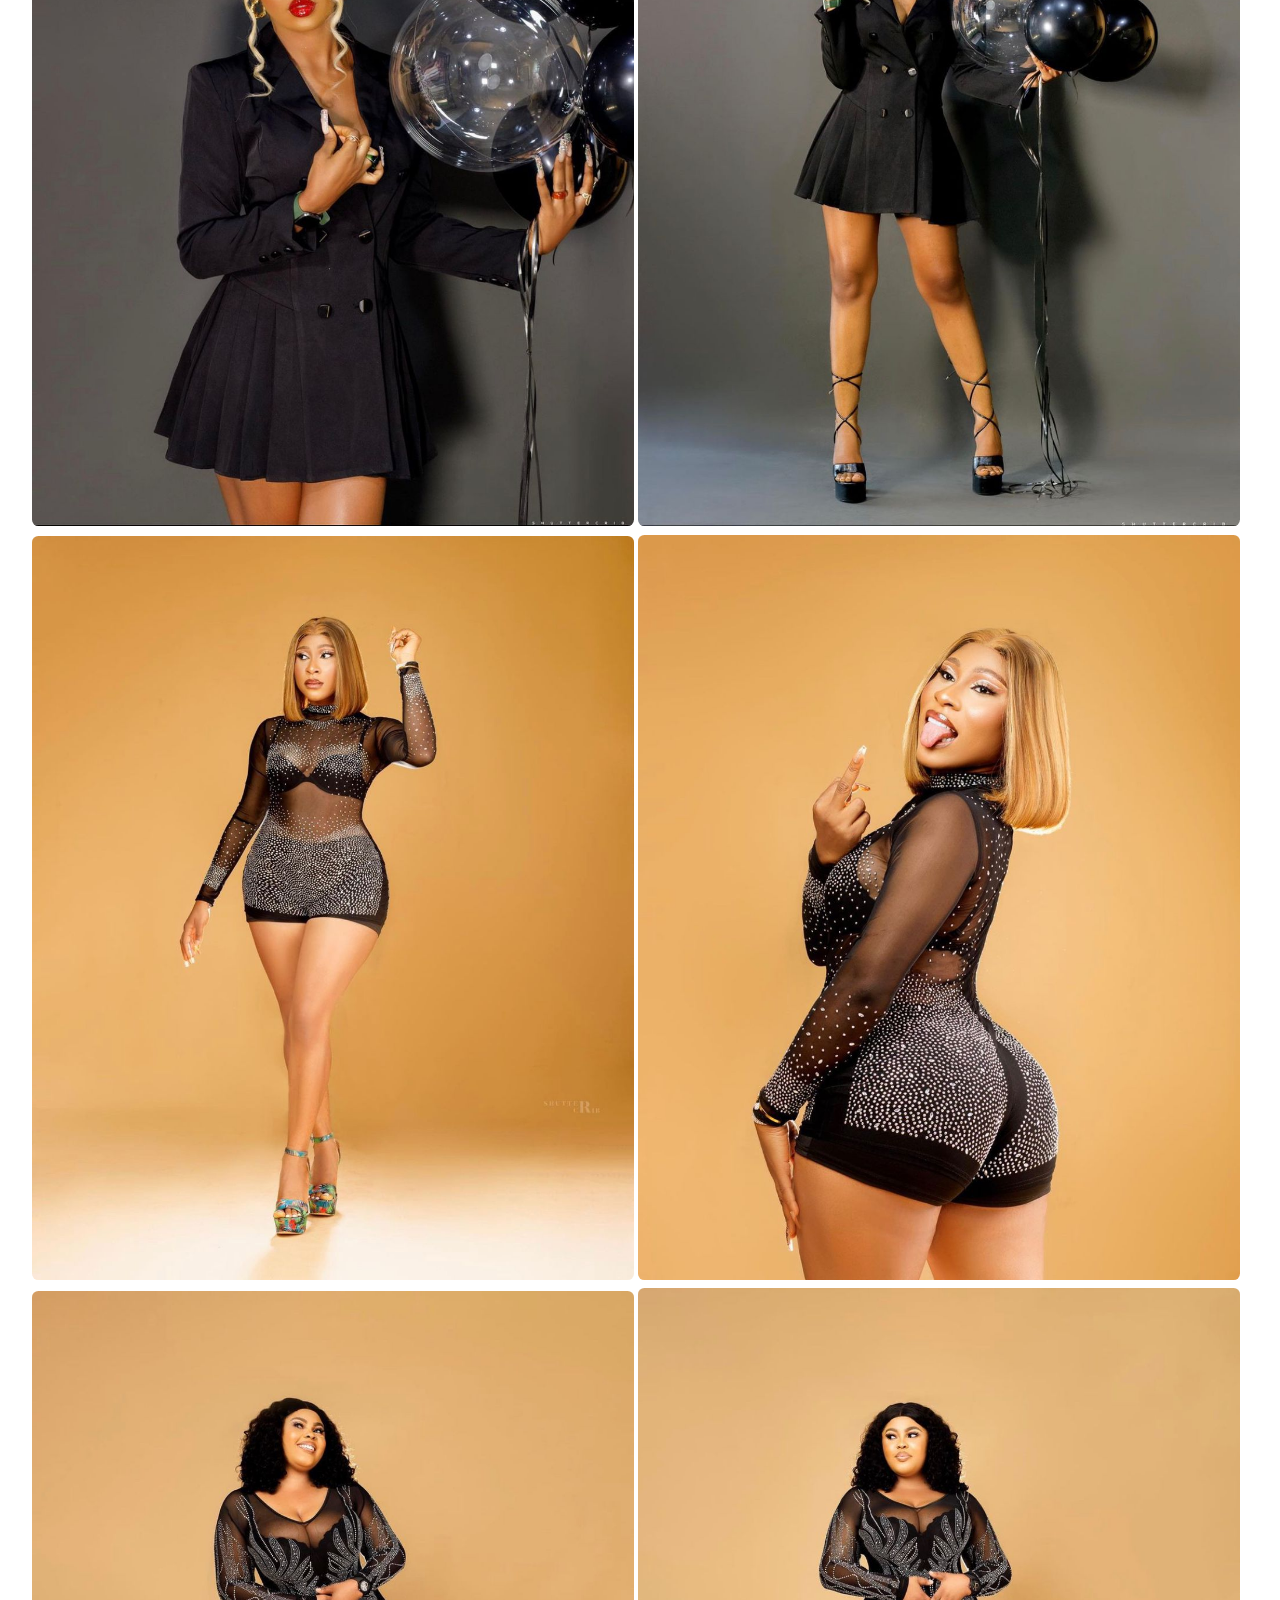
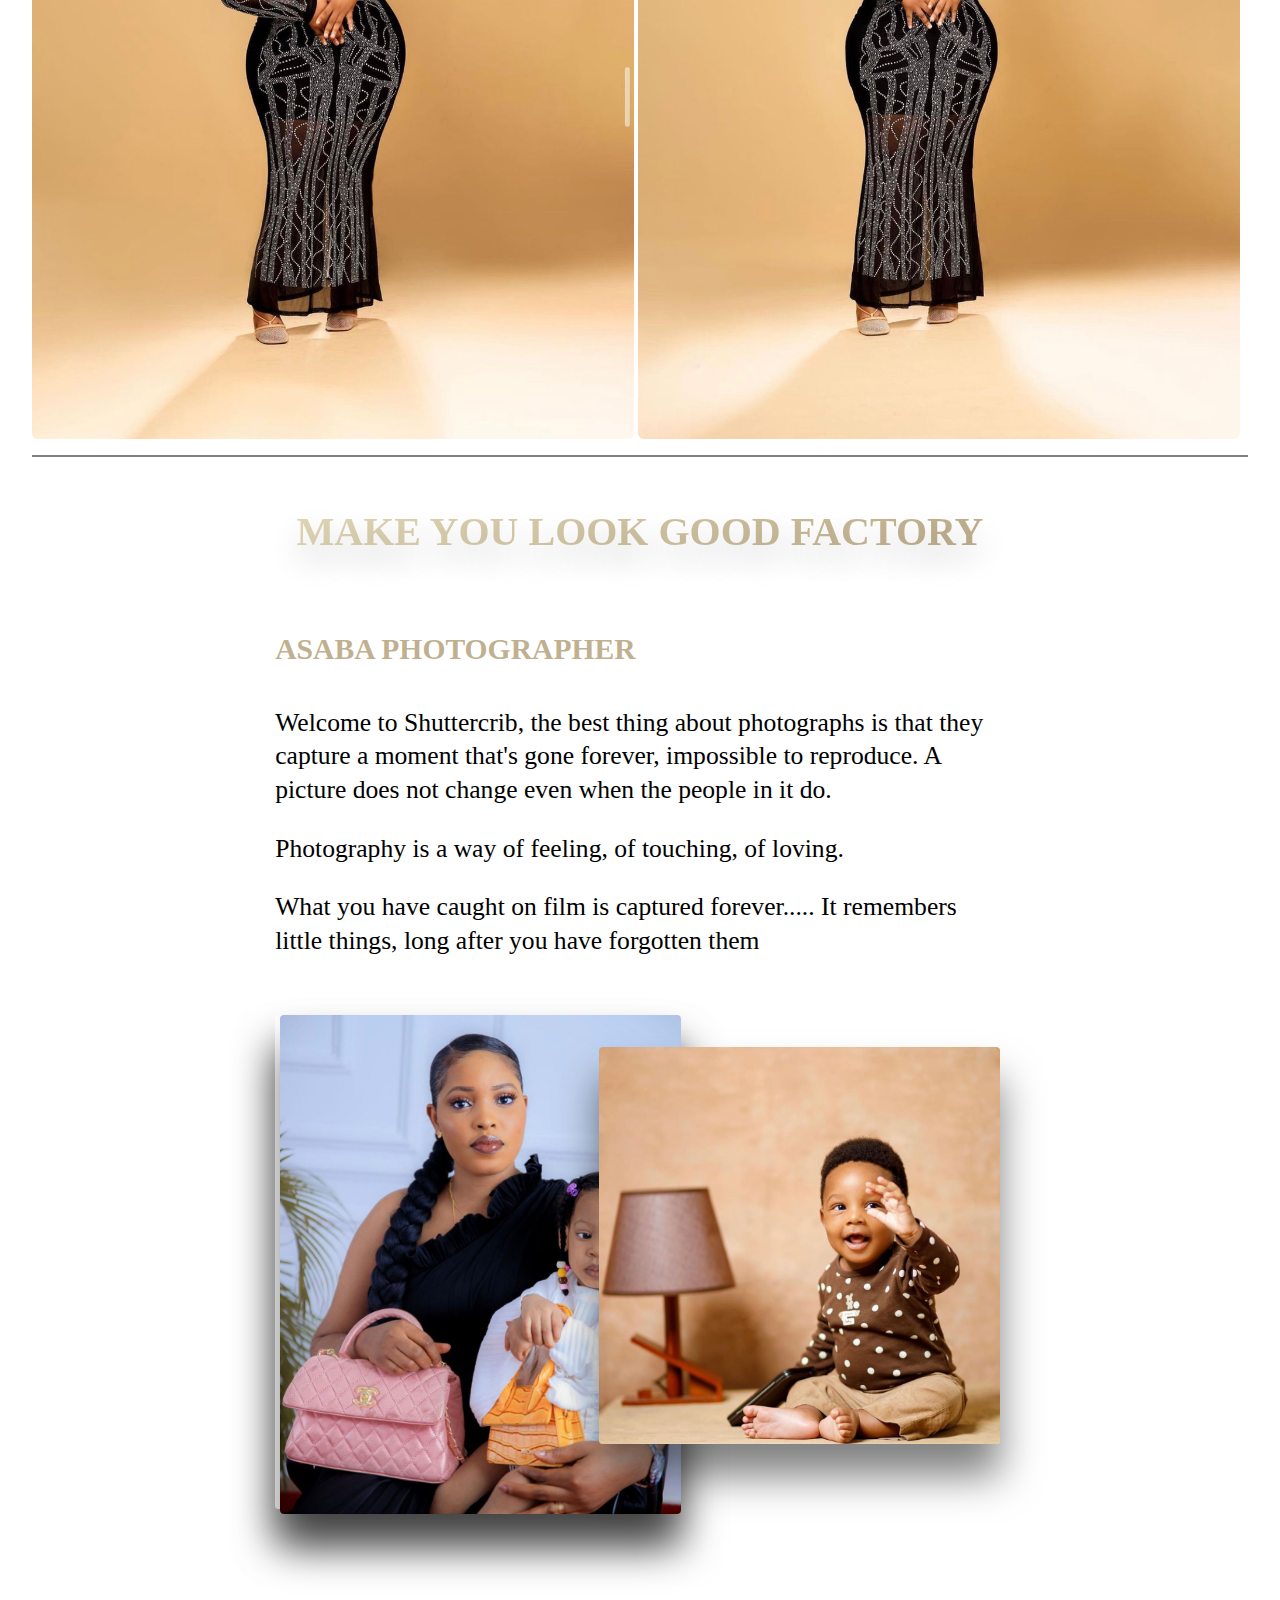
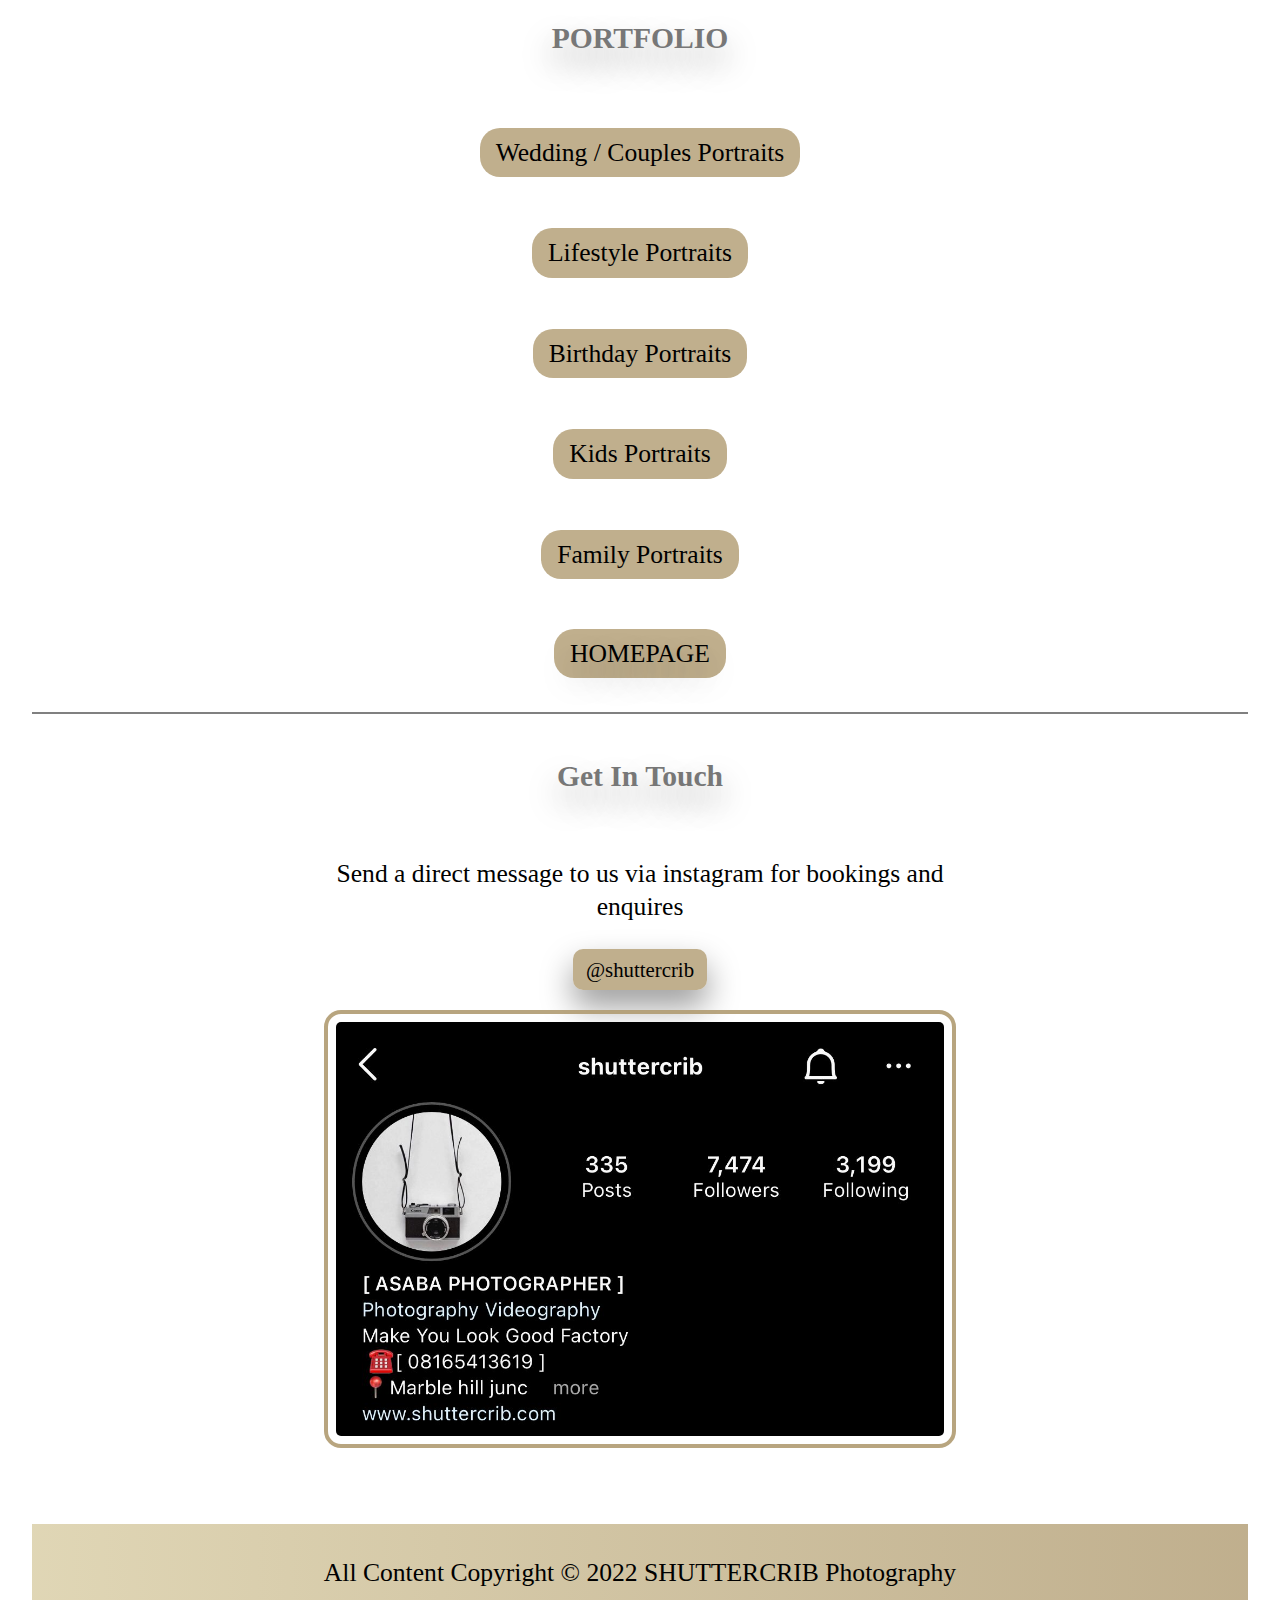
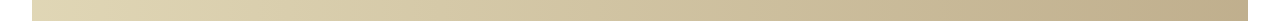
==== commit ddd33da6: "Add files via upload" ====
--- a/birthday-portraits.html
+++ b/birthday-portraits.html
@@ -8,6 +8,25 @@
     <link rel="stylesheet" href="styles.css">
   </head>
   <body>
+    <div class="navigation">
+      <input type="checkbox" class="navigation__checkbox" id="navi-toggle">
+      <label for="navi-toggle" class="navigation__label"> NAV</label>
+
+     
+
+      <nav class="navigation__nav" >
+        <ul>
+        <a href="index.html">   <li class="navigation__list"> HomePage </li> </a>
+          <li class="navigation__list"> couples portraits </li>
+          <a href="lifestyles.html"> <li class="navigation__list"> lifestyles portraits</li></a>
+          <a href="birthday-portraits.html"> <li class="navigation__list"> Birthday Portraits</li></a>
+          <a href="family.html"> <li class="navigation__list"> Family Portraits</li></a>
+          <a href="kids.html"> <li class="navigation__list"> Kids POrtraits</li></a>
+          <li class="navigation__list"> Book Shuttercrib</li>
+        </ul>
+      </nav>
+      
+    </div>
    <header class="header">
       <div class="header__logo">
         <a href="index.html">  <img src="logo.jpg" alt="logo" class="header__logo-pics"></a> 
--- a/styles.css
+++ b/styles.css
@@ -5,26 +5,85 @@
   line-height: 1.7;
   color: #777;
   margin: auto;
-  background-color: white; }
-
-
-div {
-  
-  margin: auto; }
-
+  background-color: white;
+}
+
+
+
+.pic-res {
+  width: 33%;
+  height: auto;
+}
+.navigation__checkbox {
+  display: none;
+}
+.navigation__checkbox:checked ~ .navigation__nav {
+  width: 60%;
+  opacity: 1;
+
+}
+.navigation__label{
+  height: 6rem;
+  width: 6rem;
+  background-color: rgba(176, 155, 113, 1);
+  position: fixed;
+  top: 3rem;
+  right: 3rem;
+  z-index: 1500;
+}
+
+.navigation__nav {
+  height: 100vh;
+  width: 0;
+  position: fixed;
+  top: 0;
+  right: 2.5%;
+  background-image: radial-gradient(rgba(216, 204, 163, 1), rgba(176, 155, 113, 1));
+  z-index: 900;
+  opacity: 0; 
+  display: inline-block;
+  transition: all .8s;
+}
+
+
+.navigation__list {
+  list-style: none;
+  font-size: 1.8rem;
+  font-weight: 300;
+  display: inline-block;
+  color: black;
+  margin: 2rem ;
+  padding: .2rem .6rem;
+  background-image: linear-gradient(120deg, transparent 0%, transparent 50%, white 50% ) ;
+  background-size: 150%;
+  text-align: center;
+  text-transform: uppercase;
+  transition: all .4s;
+  box-shadow: 0 .5rem 1rem rgba(0, 0, 0, 0.2);
+}
+
+.navigation__list:hover,
+.navigation__list:active{
+  background-position: 100%;
+  color: black;
+  transform: translateX(1rem);
+  box-shadow: 0 1rem 2rem rgba(0, 0, 0, 0.4);
+}
 
 .header {
   max-width: 100%;
   margin: auto;
   height: 350px;
-  background-image: linear-gradient(to right, rgba(216, 204, 163, 0.8), rgba(176, 155, 113, 0.8)), url(images/header-pic.jpeg);
+  background-image: linear-gradient(to right, rgba(216, 204, 163, 0.8), rgba(176, 155, 113, 0.8)), url(header-pic.jpeg);
   background-size: cover;
   background-position: top;
   clip-path: polygon(0 0, 100% 0, 100% 70%, 0 100%);
   position: relative;
-
-
- }
+  }
+
+
+
+ 
   .header__logo {
     display: inline-block;
     position: absolute;
@@ -34,6 +93,7 @@
     .header__logo-pics {
       height: 40px;
      }
+    
   .header__company {
     color: white;
     position: absolute;
@@ -42,19 +102,20 @@
     transform: translate(-50%, -50%); }
     .header__company-name {
       font-weight: 700;
-      font-size: 50px;
-      letter-spacing: 30px;
+      font-size: 60px;
+      letter-spacing: 10px;
       animation-name: header__companyName;
       animation-duration: 1s;
       animation-timing-function: ease-out; }
+    
   .header__slogan {
     font-weight: 400;
-    font-size: 30px;
-    letter-spacing: 11px;
+    font-size: 35px;
+    letter-spacing: 6px;
     animation-name: slogan;
     animation-duration: 1s;
     animation-timing-function: ease-out; }
-
+   
 .birthday {
   max-width: 100%;
   margin: auto; }
@@ -65,7 +126,9 @@
 
 .wedding {
   max-width: 100%;
-  margin: auto; }
+  margin: auto; 
+  display: inline;
+}
 
 .kids {
   max-width: 100%;
@@ -82,8 +145,10 @@
   padding: 10px; }
   .btn-div__btn {
     color: white;
-    background-image: linear-gradient(to right, rgba(216, 204, 163, 0.8), rgba(176, 155, 113, 0.8) );
+    background-color: #472D2D;
     padding: 10px 30px;
+    margin-top: 1rem;
+    margin-bottom: 1rem;
     border-radius: 100px;
     text-decoration: none;
     text-transform: uppercase;
@@ -104,7 +169,6 @@
   margin: auto; }
   .lifestyle-pics__photo {
     width: 49.5%;
-
   }
 
 .birthday-pics {
@@ -112,25 +176,22 @@
   margin: auto; }
   .birthday-pics__photo {
     width: 49.5%; 
-   
   }
 
 .wedding-pics {
   max-width: 100%;
   margin: auto; }
   .wedding-pics__photo {
+    width: 49.5%; 
+  }
+
+.kids-pics {
+  max-width: 100%;
+  margin: auto; }
+  .kids-pics__photo{
     width: 49.5%;
-   
-  }
-
-.kids-pics {
-  max-width: 100%;
-  margin: auto; }
-  .kids-pics__photo {
-    width: 49.5%; 
-
-  }
-    
+  }
+
 
 .family-pics {
   max-width: 100%;
@@ -155,10 +216,12 @@
       -webkit-background-clip: text;
       color: transparent;
       transition: all .2s;
+      text-shadow: 0 1rem 2rem rgba(0, 0, 0, 0.2);
       
     }
     
-    .slogan-secondary-div__text:hover {
+    .slogan-secondary-div__text:hover,
+    .slogan-secondary-div__text:active {
       transform: skewY(2deg) skewX(2deg);
       text-shadow: 0 1rem 2rem rgba(0, 0, 0, 0.2);
   
@@ -177,12 +240,15 @@
    
     
     .asaba-photography{
+      font-size: 1.85rem;
       margin-bottom: 2rem;
-      color:   #b09b71cc ;
+      color:  #b09b71cc ;
     }
     p {
-      font-size: 1.3rem;
-      line-height: 1.4;
+      color: black;
+      font-size: 1.6rem;
+      font-weight: 300;
+      line-height: 1.3;
     }
     .col-2{
       position: relative;
@@ -197,11 +263,11 @@
       box-shadow: 0 2rem 2.5rem rgba(0, 0, 0, 0.5);
       border-radius: 4px;
       z-index: 10;
-      transition: all .2s;
+      transition: all .01s;
       outline-offset: 1rem;
     }
     .pics:hover {
-      outline: 1rem solid #472D2D;
+      outline: .3rem solid rgba(176, 155, 113, 0.9);
       box-shadow: 0 4rem 5rem rgba(0, 0, 0, 0.4);
       transform: scale(1.05);
       z-index: 20;
@@ -219,6 +285,15 @@
 
     img {
       border-radius: .4rem;
+      transition: all .1s;
+      z-index: 10;
+      outline-offset: .5rem;
+    }
+    img:active {
+      transform: scale(1.05);
+      z-index: 20;
+      border-radius: 20px;
+      outline: .5rem solid #d8cca3cc;
     }
  
     .menu {
@@ -227,7 +302,7 @@
       text-align: center; 
     }
     h4 {
-      font-size: 1.6rem;
+      font-size: 1.85rem;
       text-shadow: 0 1rem 2rem rgba(0, 0, 0, 0.4);
     }
     a {
@@ -236,8 +311,11 @@
       
     }
     .portfolio {
-     
+      display: inline-block;
+      padding: .5rem 1rem;
+      background-color: #b09b71cc; 
       transition: all .2sec;
+      border-radius: 20px;
     }
     .last-p {
       margin-top: 1.5rem;
@@ -262,17 +340,21 @@
       display: inline-block;
     }
     .get-in-touch {
-      font-size: 1.6rem;
+      font-size: 1.85rem;
       text-shadow: 0 1rem 2rem rgba(0, 0, 0, 0.4);
     }
     .link-ig {
       font-size: 1.3rem;
       color: black;
       margin-bottom: 2rem;
+      padding: .2rem  .8rem;
+      border-radius: 10px;
+      background-color:  #b09b71cc;
+      box-shadow: 0 1rem 2rem rgba(0, 0, 0, 0.4);
     }
     .link-ig:hover {
       padding:0.2rem 1rem ;
-      background-image: linear-gradient(to right, rgba(216, 204, 163, 0.8), rgba(176, 155, 113, 0.8) );
+      background-color: #472D2D;
       border-radius: 10px;
       box-shadow: 0 1rem 2rem rgba(0, 0, 0, 0.4);
 
@@ -280,12 +362,12 @@
     .shutter-ig {
       width: 100%;
       border-radius: 5px ;
+      transition: all .2s;
+      outline:0.3rem solid  rgba(176, 155, 113, 0.9);
     }
     .shutter-ig:hover {
-      padding:0.2rem 1rem ;
-      background-color: white;
-      border-radius: 10px;
-      box-shadow: 0 1rem 2rem rgba(0, 0, 0, 0.4);
+      transform: scale(1.02);
+       
     }
 
     .copyright{
@@ -298,6 +380,11 @@
       color: black;
       margin-top: 2rem;
       margin-bottom: 2rem;
+    }
+
+   
+    footer {
+      max-width: 100%;
     }
 @keyframes header__companyName {
   0% {
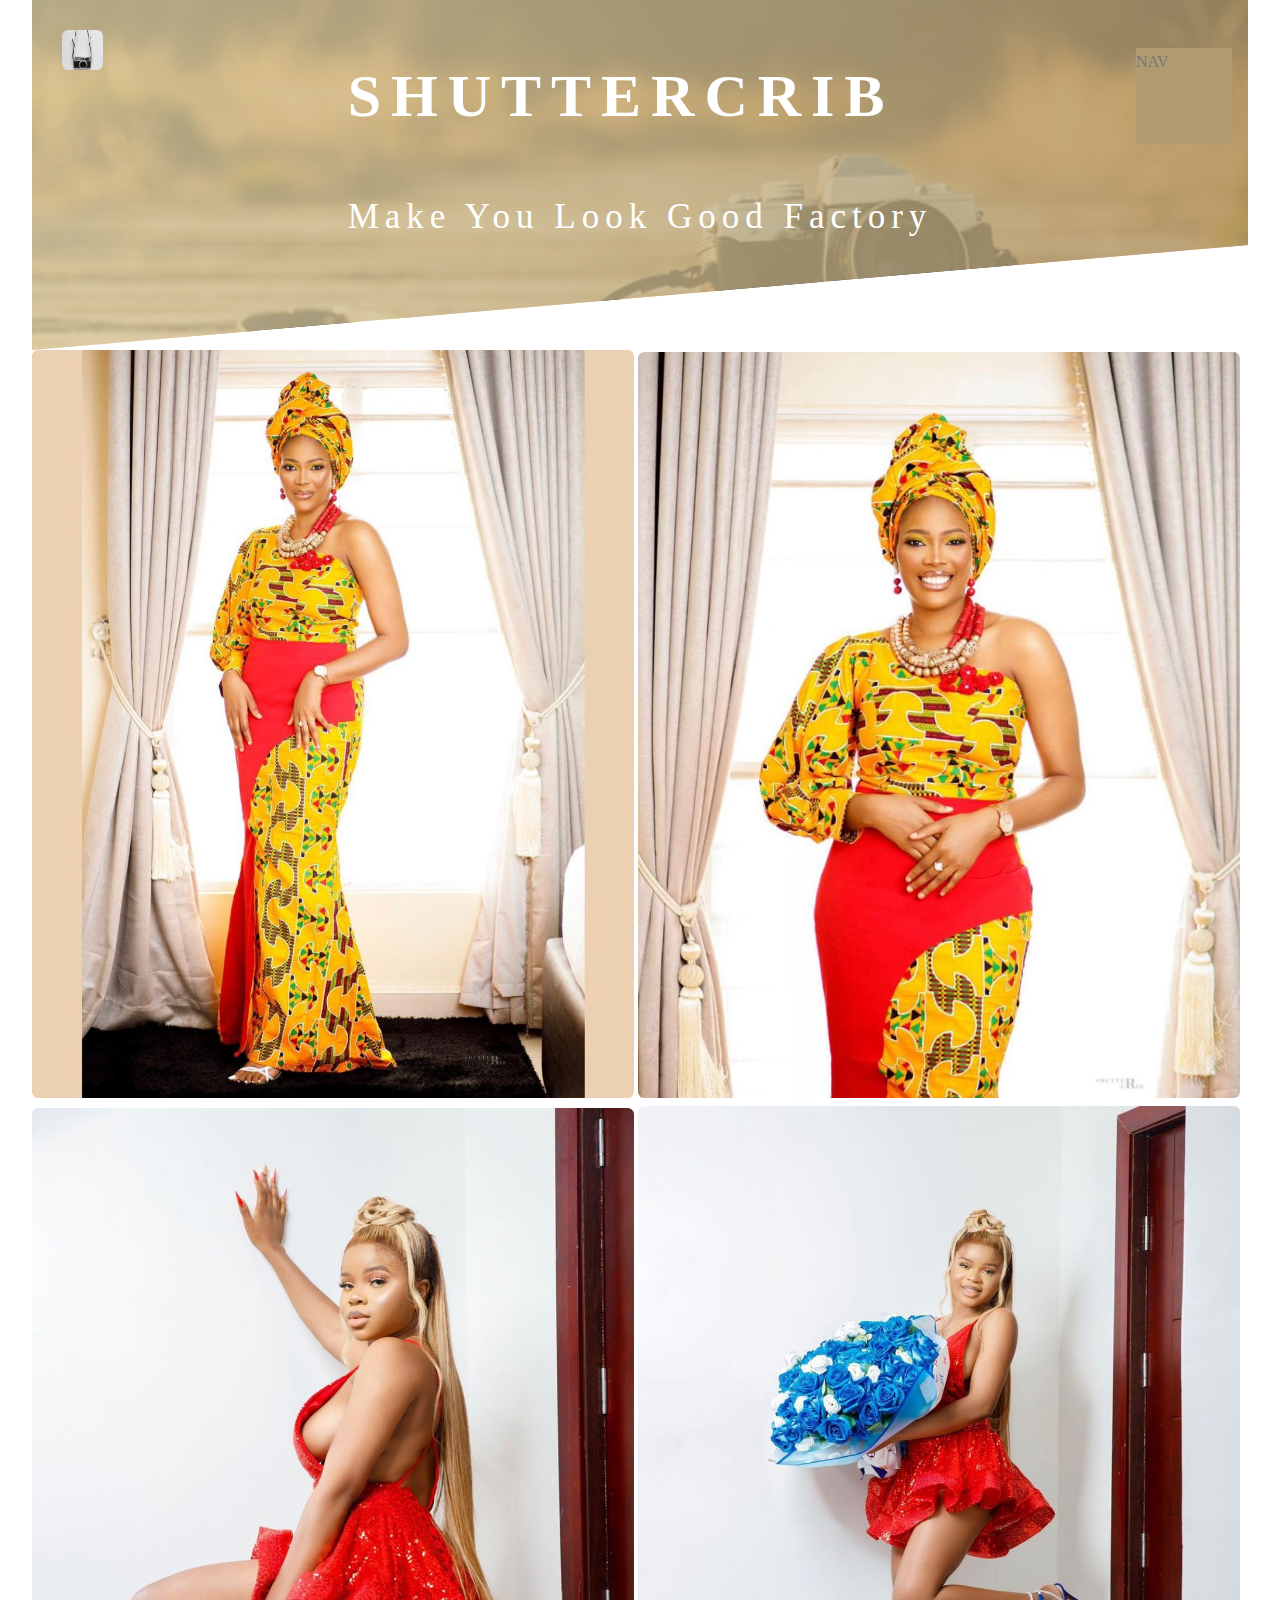
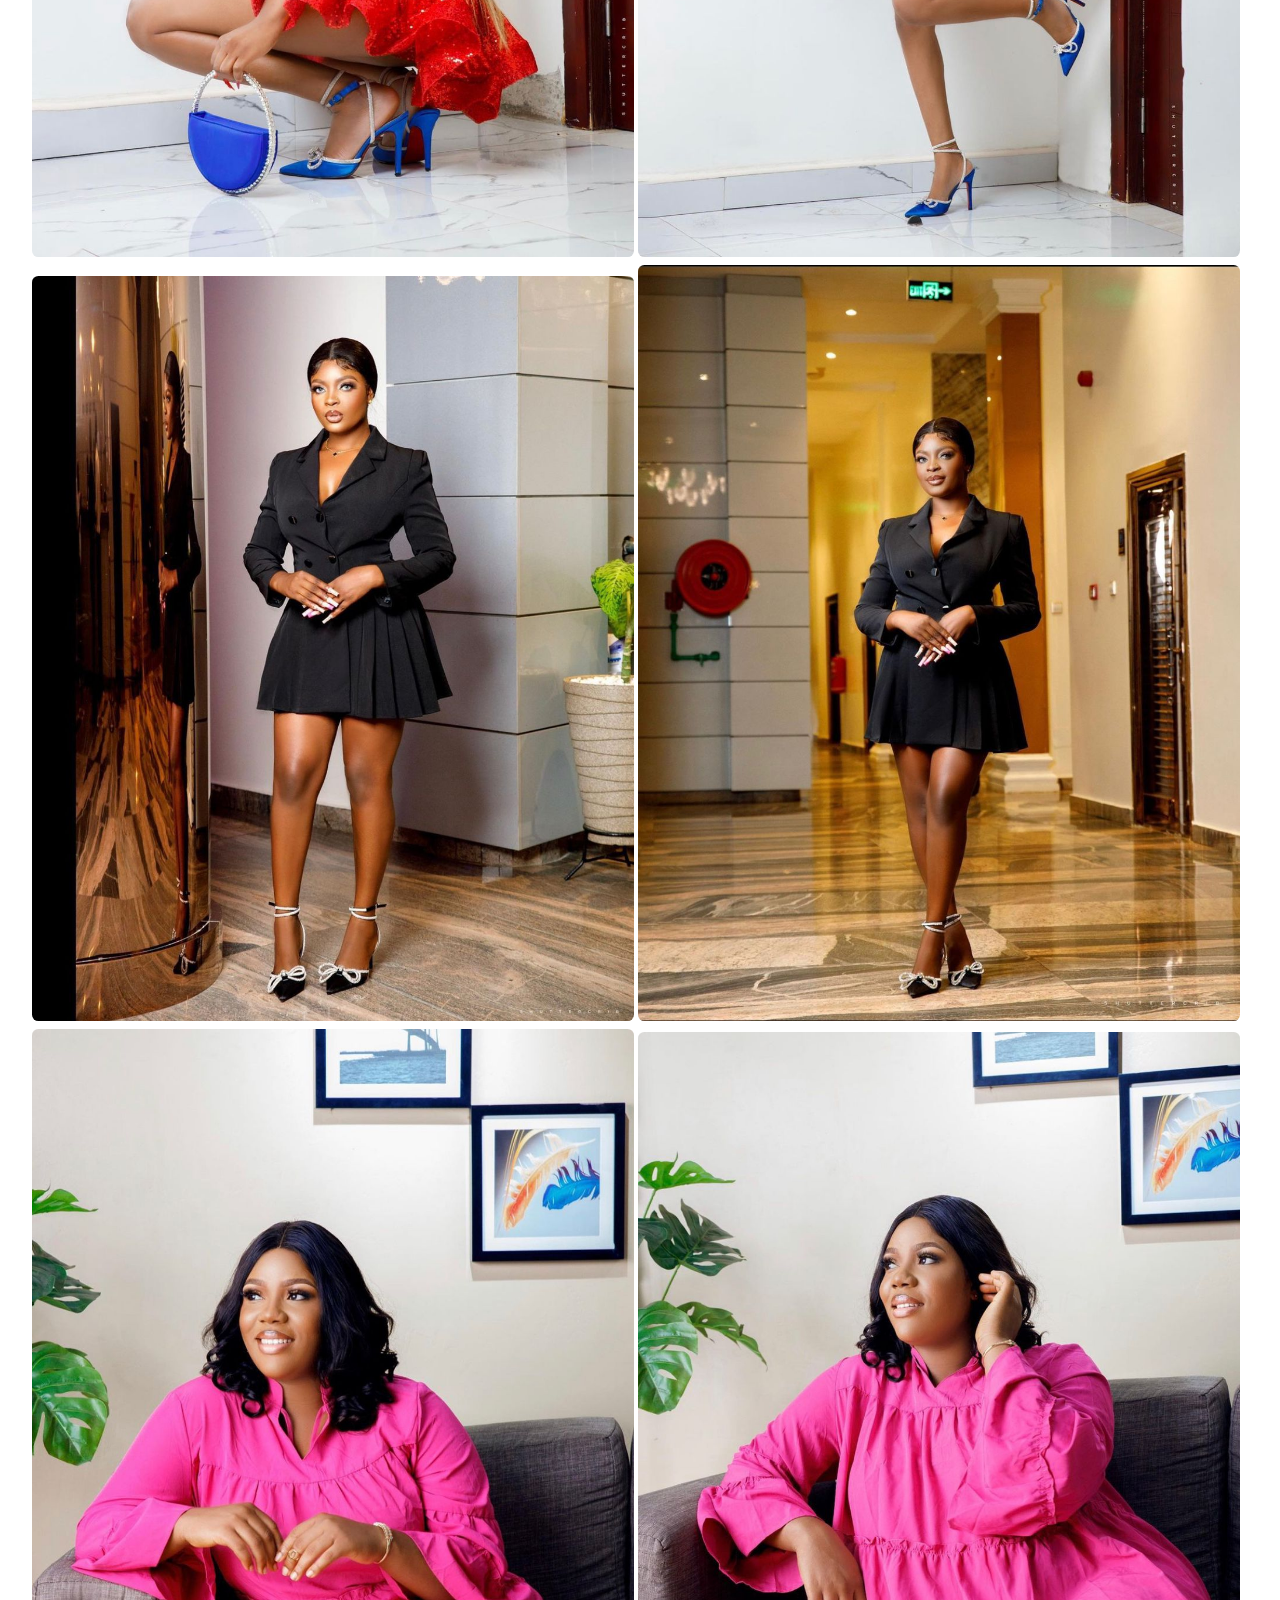
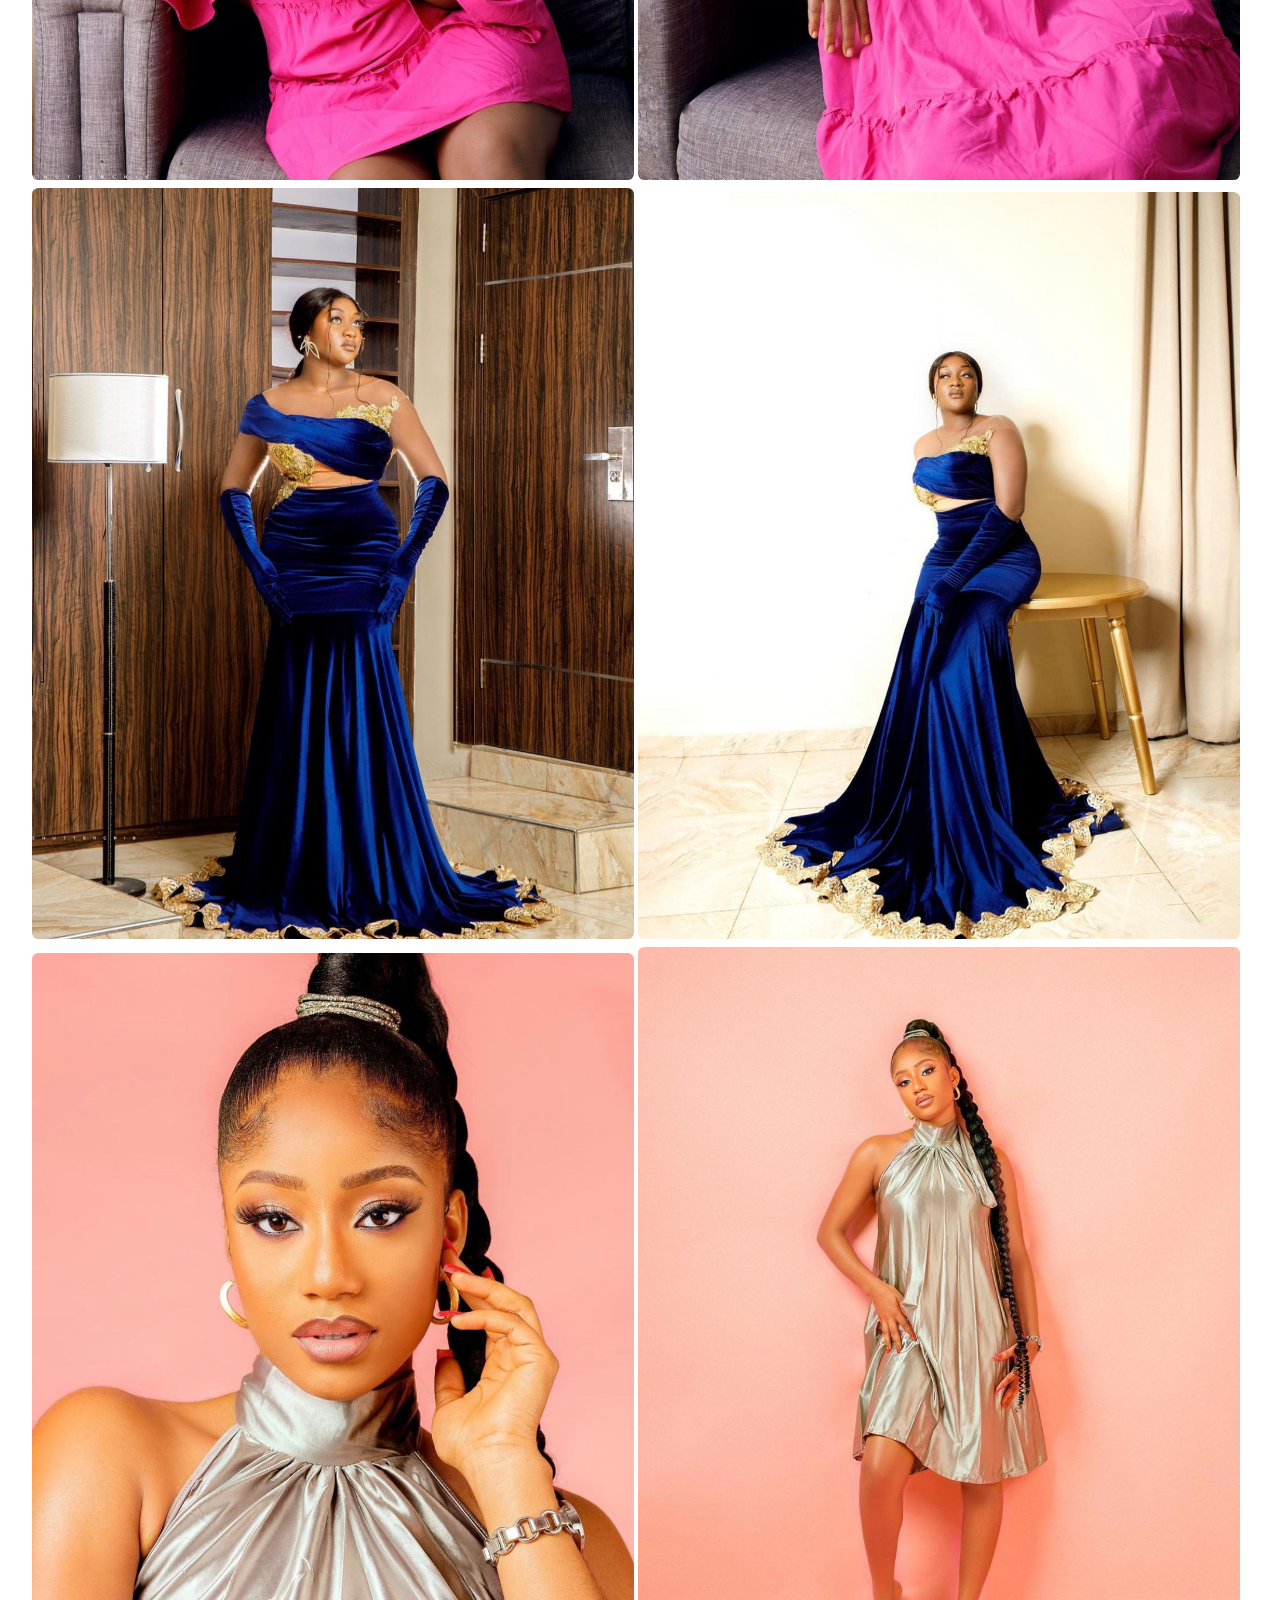
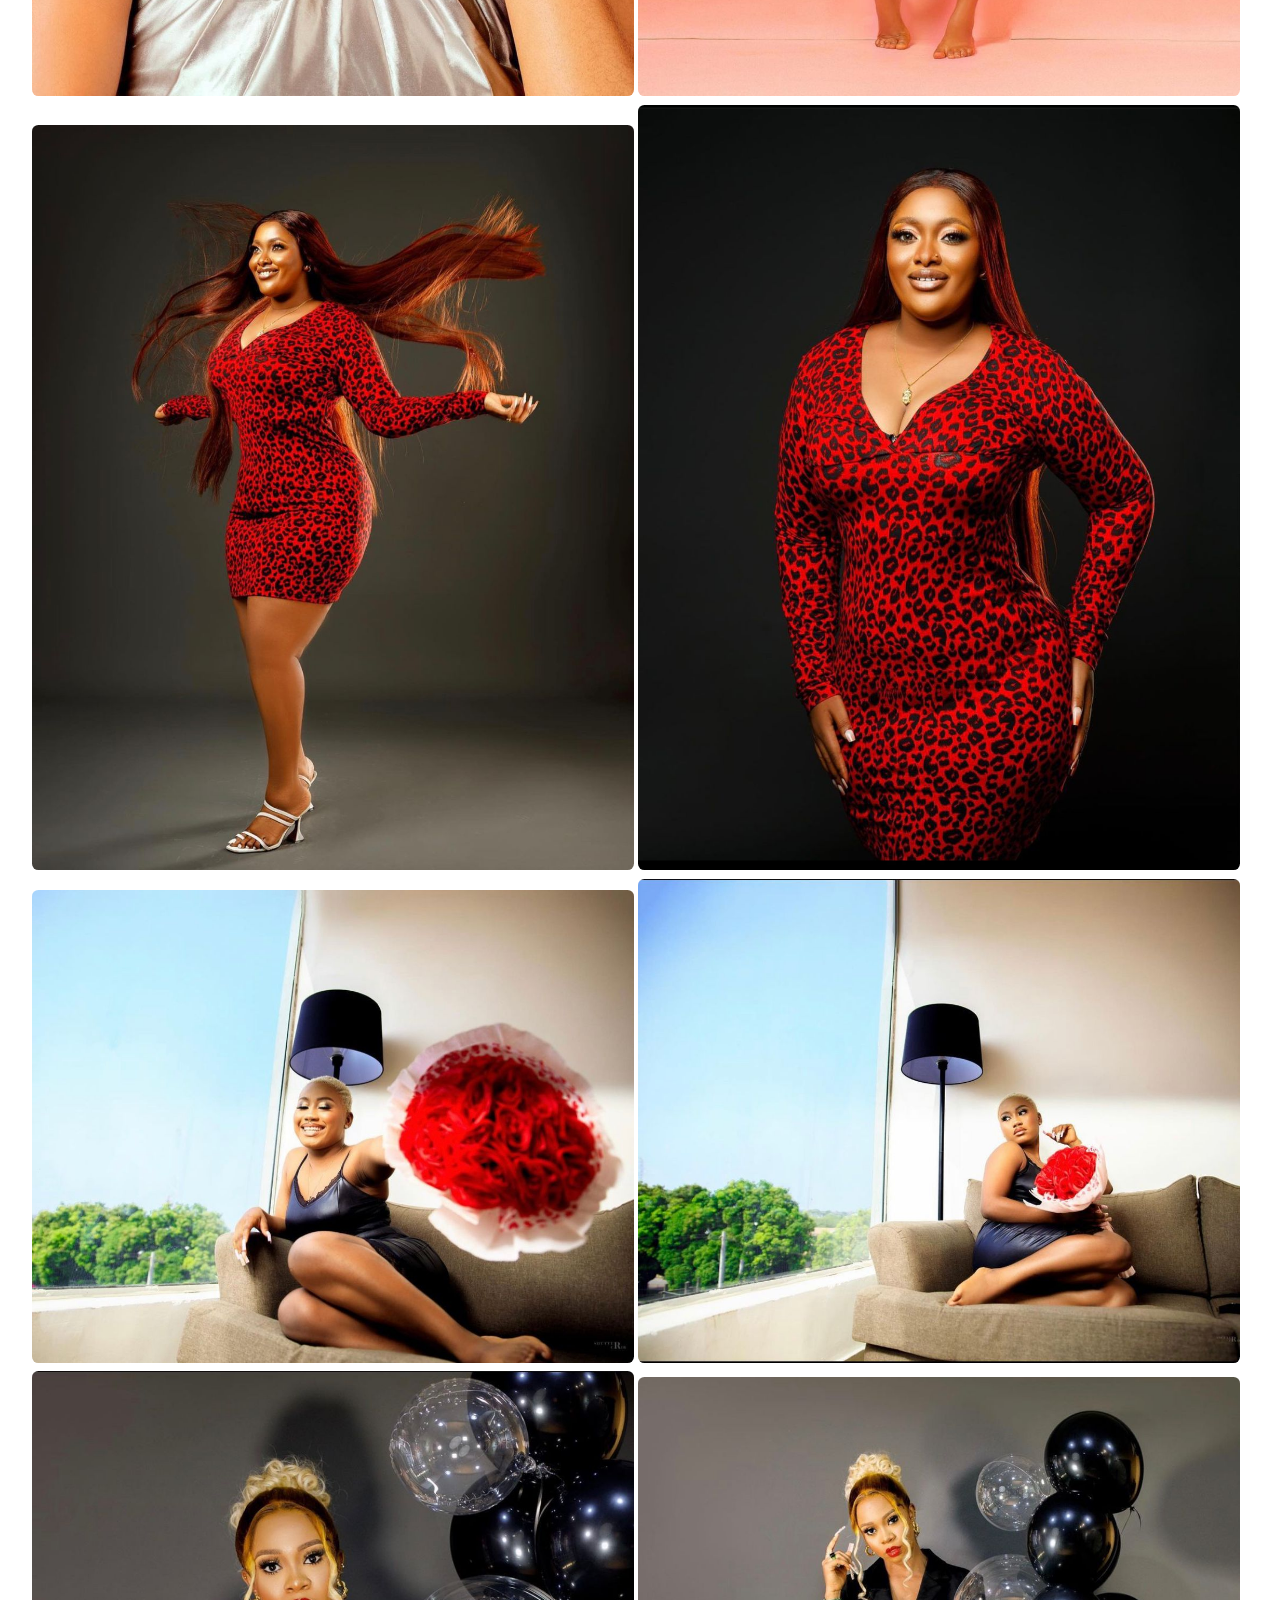
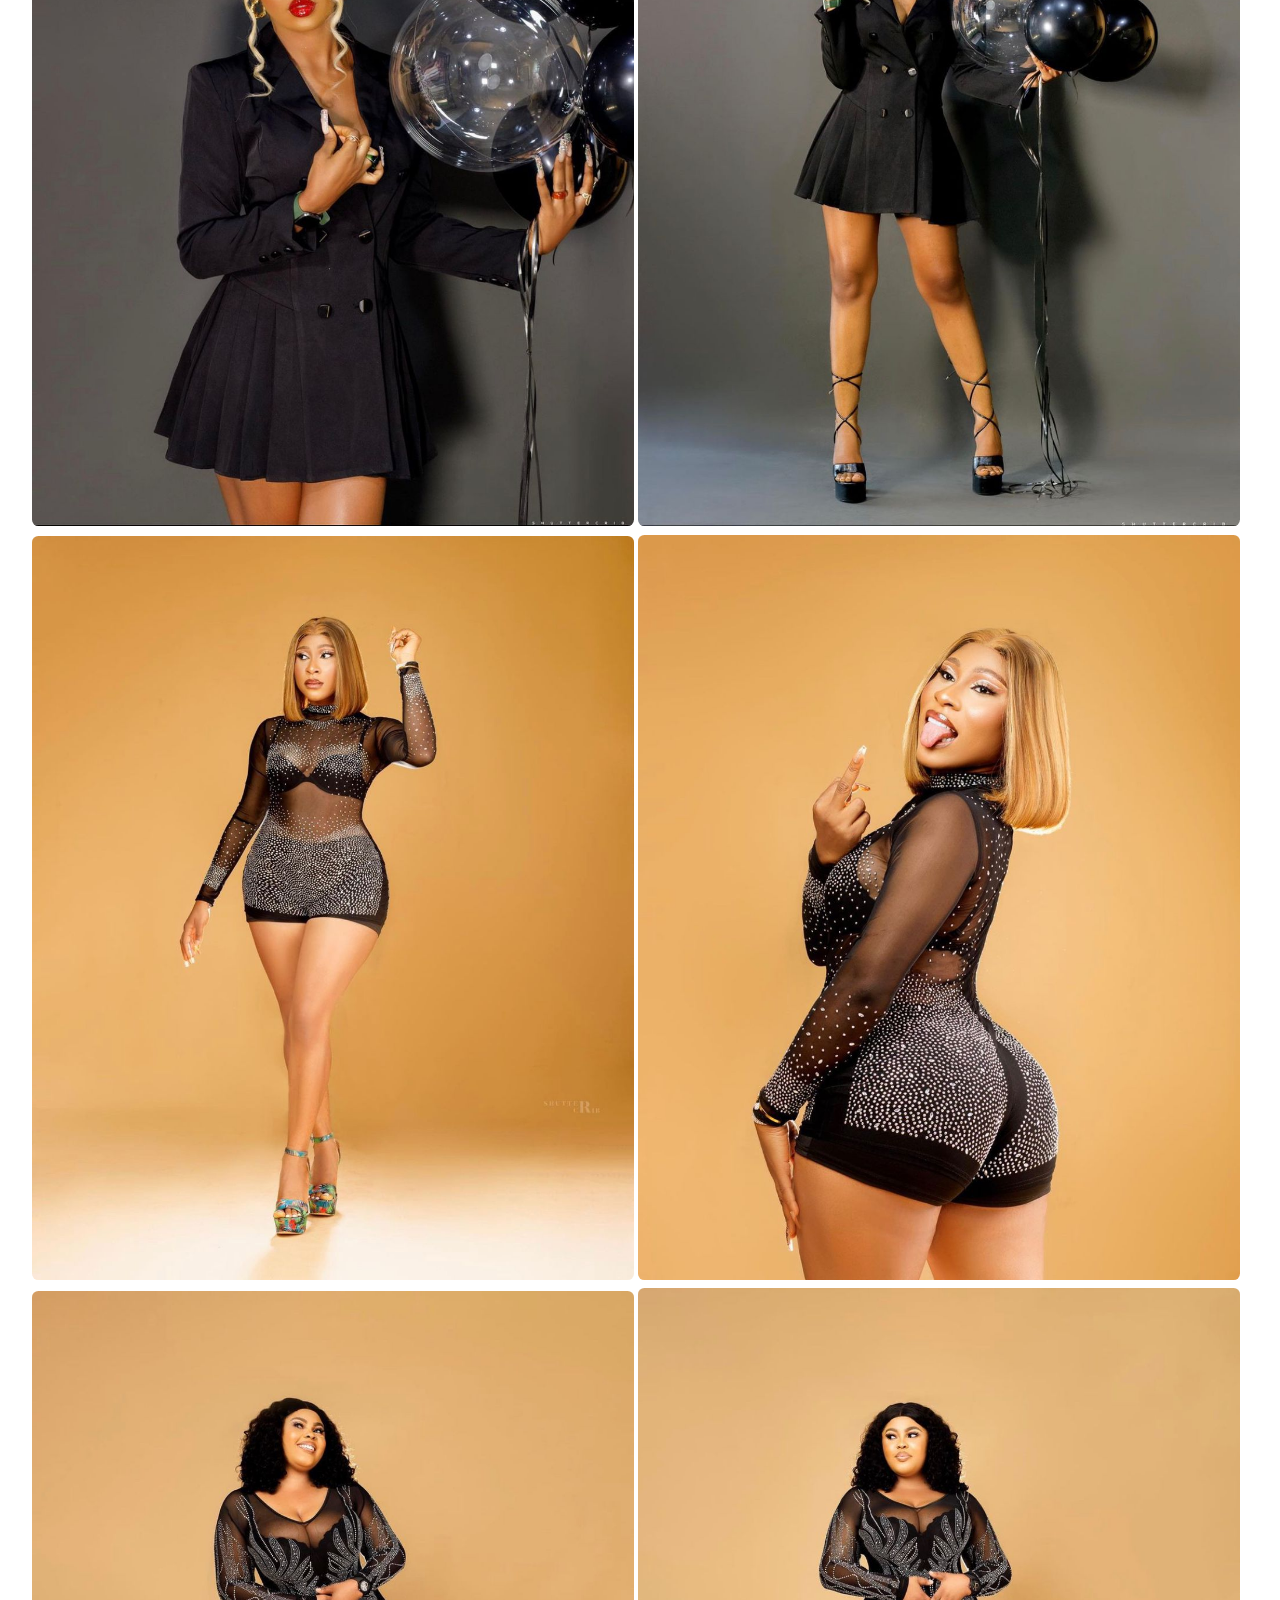
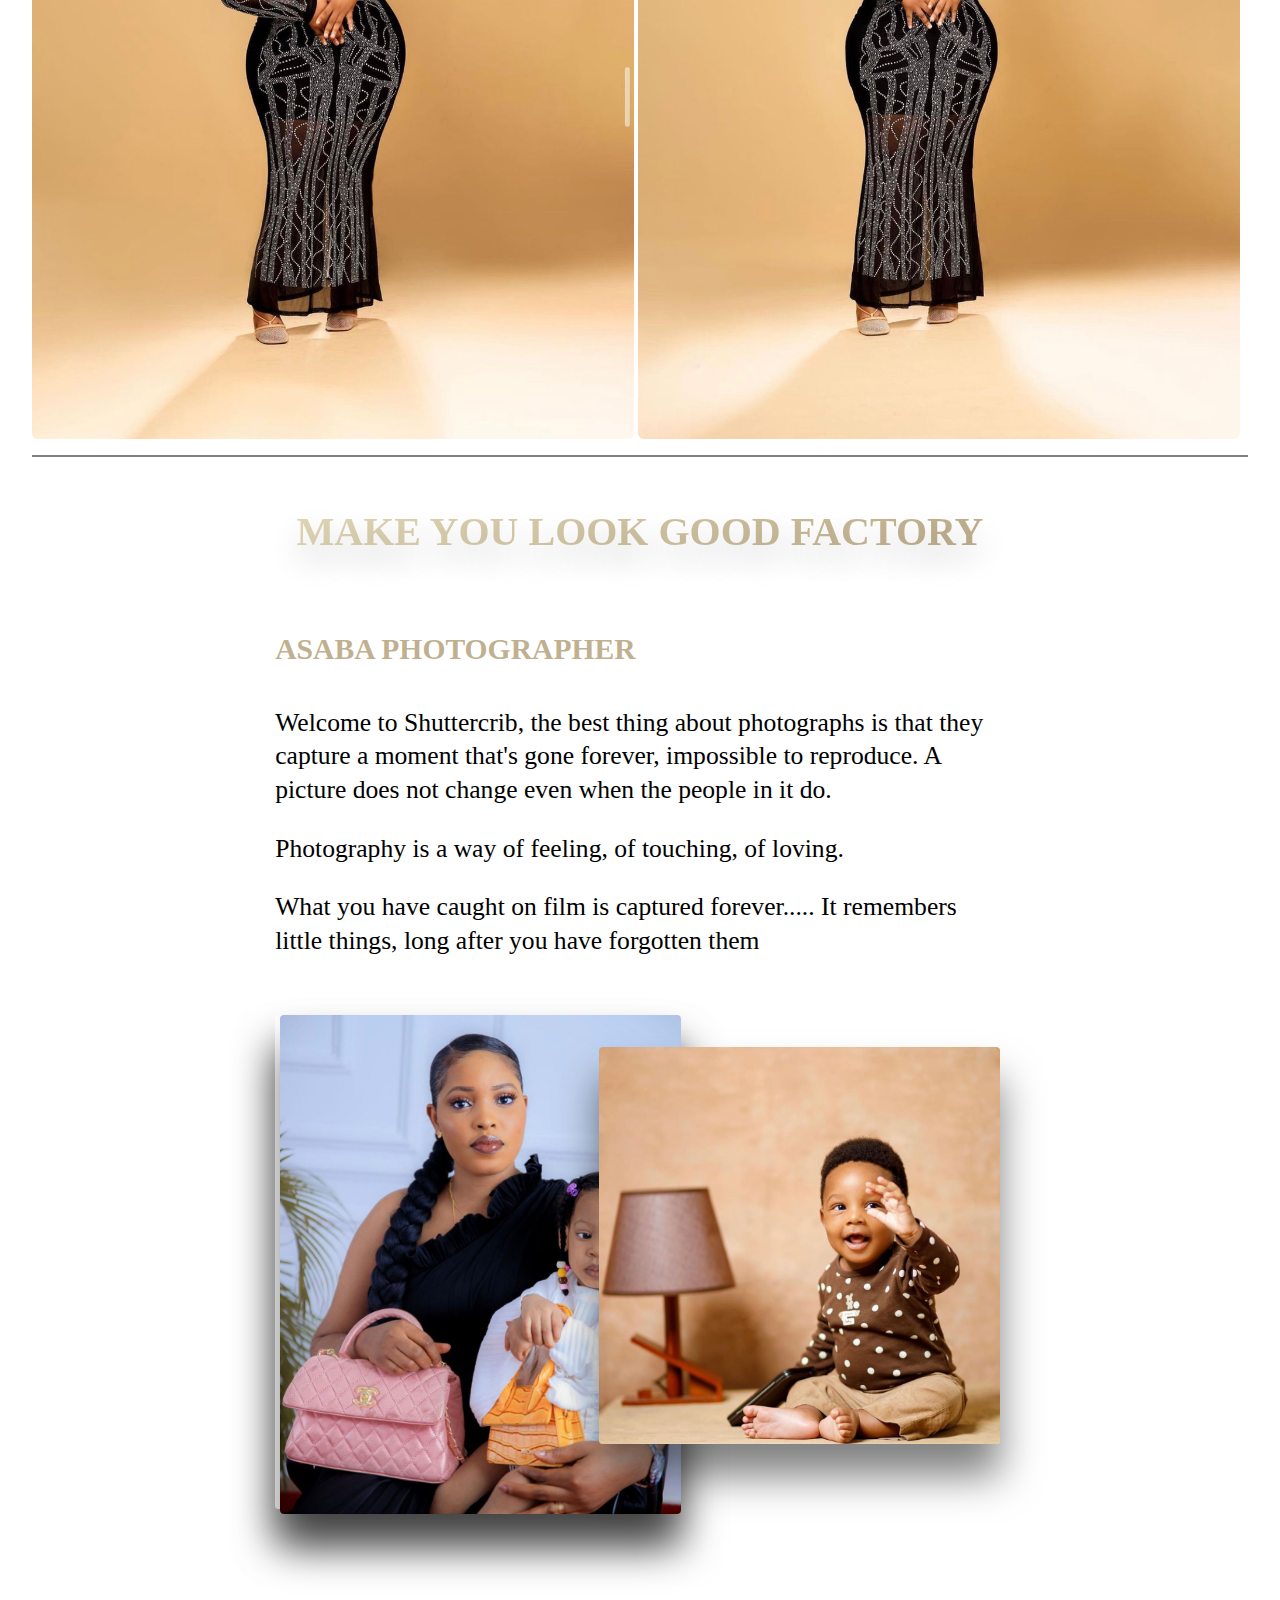
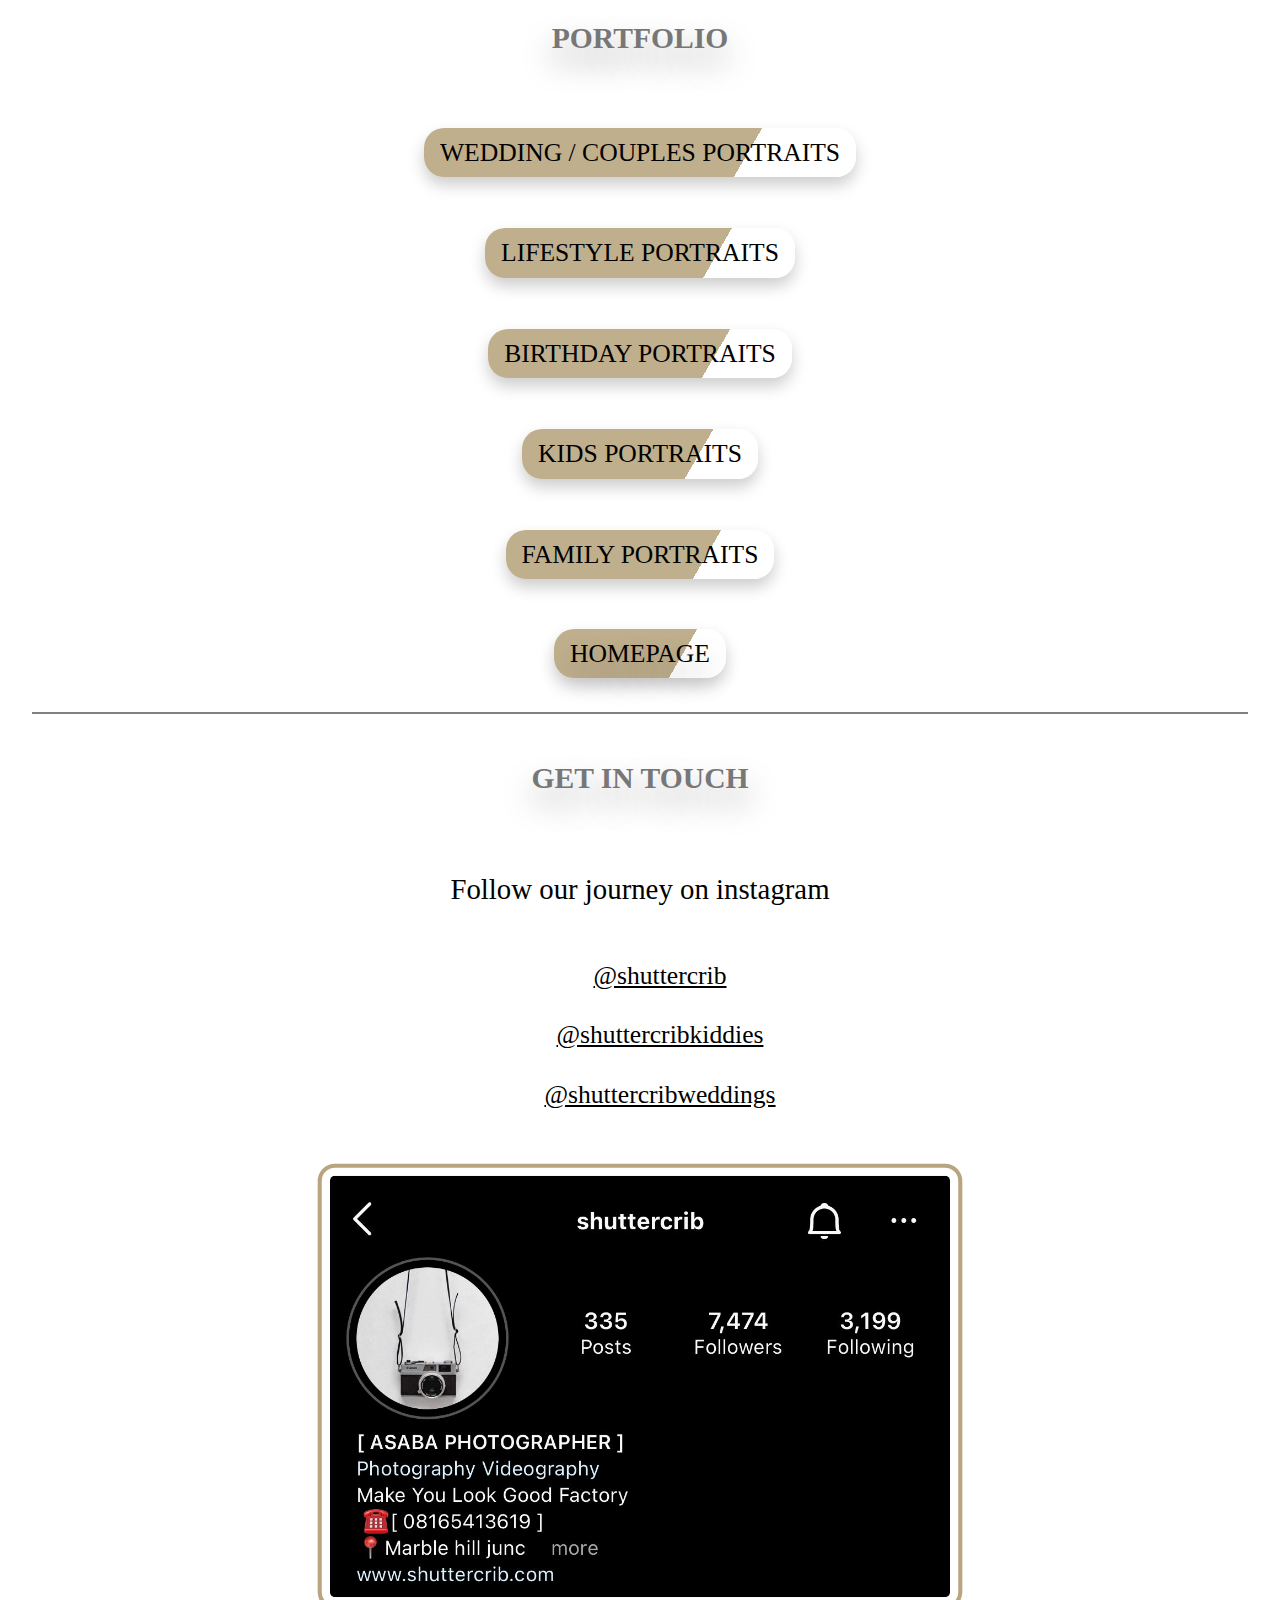
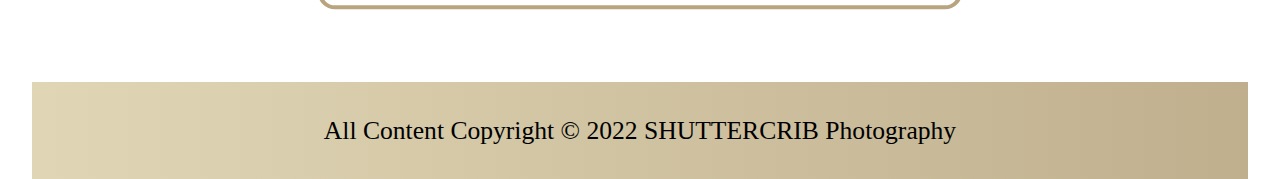
==== commit b0910636: "Add files via upload" ====
--- a/birthday-portraits.html
+++ b/birthday-portraits.html
@@ -124,11 +124,18 @@
     <hr noshade>
 
     <div class="contact-me">
-      <h3 class="contact-me__text get-in-touch"> Get In Touch</h3>
-     <p class="contact-me__text" > Send a direct message to us via instagram for bookings and enquires </p>
-     <a class="contact-me__text link-ig"  href="https://www.instagram.com/shuttercrib/">@shuttercrib </a>
+      <h4>GET IN TOUCH</h4>
+      <p class="contact-me__text" > Follow our journey on instagram </p>
+      <ul>
+       <a href=" https://www.instagram.com/shuttercrib/"> <li>@shuttercrib</li></a> 
+       <a href=" https://www.instagram.com/shuttercribkiddies/"> <li>@shuttercribkiddies</li></a> 
+       <a href=" https://www.instagram.com/shuttercribweddings/"> <li>@shuttercribweddings</li></a> 
+      </ul>
+     
       <a href=" https://www.instagram.com/shuttercrib/ ">  <img class="shutter-ig" src="shutter-ig.jpg" alt=""> </a> 
+     
     </div>
+
 
     <div class="copyright">
       <p class="copyright__text"> All Content Copyright © 2022 SHUTTERCRIB Photography</p>
--- a/styles.css
+++ b/styles.css
@@ -8,7 +8,12 @@
   background-color: white;
 }
 
-
+li {
+  list-style: none;
+  margin: 1rem;
+  font-size: 1.6rem;
+  text-decoration: underline;
+}
 
 .pic-res {
   width: 33%;
@@ -313,9 +318,15 @@
     .portfolio {
       display: inline-block;
       padding: .5rem 1rem;
-      background-color: #b09b71cc; 
       transition: all .2sec;
       border-radius: 20px;
+      background-image: linear-gradient(120deg,  #b09b71cc 0%,  #b09b71cc 50%, white 50% ) ;
+      background-size: 150%;
+      text-align: center;
+      text-transform: uppercase;
+      transition: all .4s;
+      box-shadow: 0 .5rem 1rem rgba(0, 0, 0, 0.2);
+      
     }
     .last-p {
       margin-top: 1.5rem;
@@ -323,12 +334,10 @@
     }
     .portfolio:hover,
     .portfolio:active {
-      display: inline-block;
-      transform: scale(1.02);
-      padding: .2rem 1rem;
-      background-image: linear-gradient(to right, rgba(216, 204, 163, 0.8), rgba(176, 155, 113, 0.8) ) ;
-      border-radius: .8rem;
-      box-shadow: 0 10px 20px rgba(0, 0, 0, 0.2)
+      background-position: 100%;
+      color: black;
+      transform: translateX(1rem);
+      box-shadow: 0 1rem 2rem rgba(0, 0, 0, 0.4)
     }
     .contact-me {
       margin: auto;
@@ -338,9 +347,11 @@
     }
     .contact-me__text {
       display: inline-block;
+      font-size: 1.8rem;
     }
     .get-in-touch {
-      font-size: 1.85rem;
+      display: inline-block;
+      font-size: 2rem;
       text-shadow: 0 1rem 2rem rgba(0, 0, 0, 0.4);
     }
     .link-ig {
@@ -362,11 +373,13 @@
     .shutter-ig {
       width: 100%;
       border-radius: 5px ;
+      margin-top: 3rem;
       transition: all .2s;
       outline:0.3rem solid  rgba(176, 155, 113, 0.9);
+      transform: scale(1.02);
     }
     .shutter-ig:hover {
-      transform: scale(1.02);
+      transform: scale(1.03);
        
     }
 
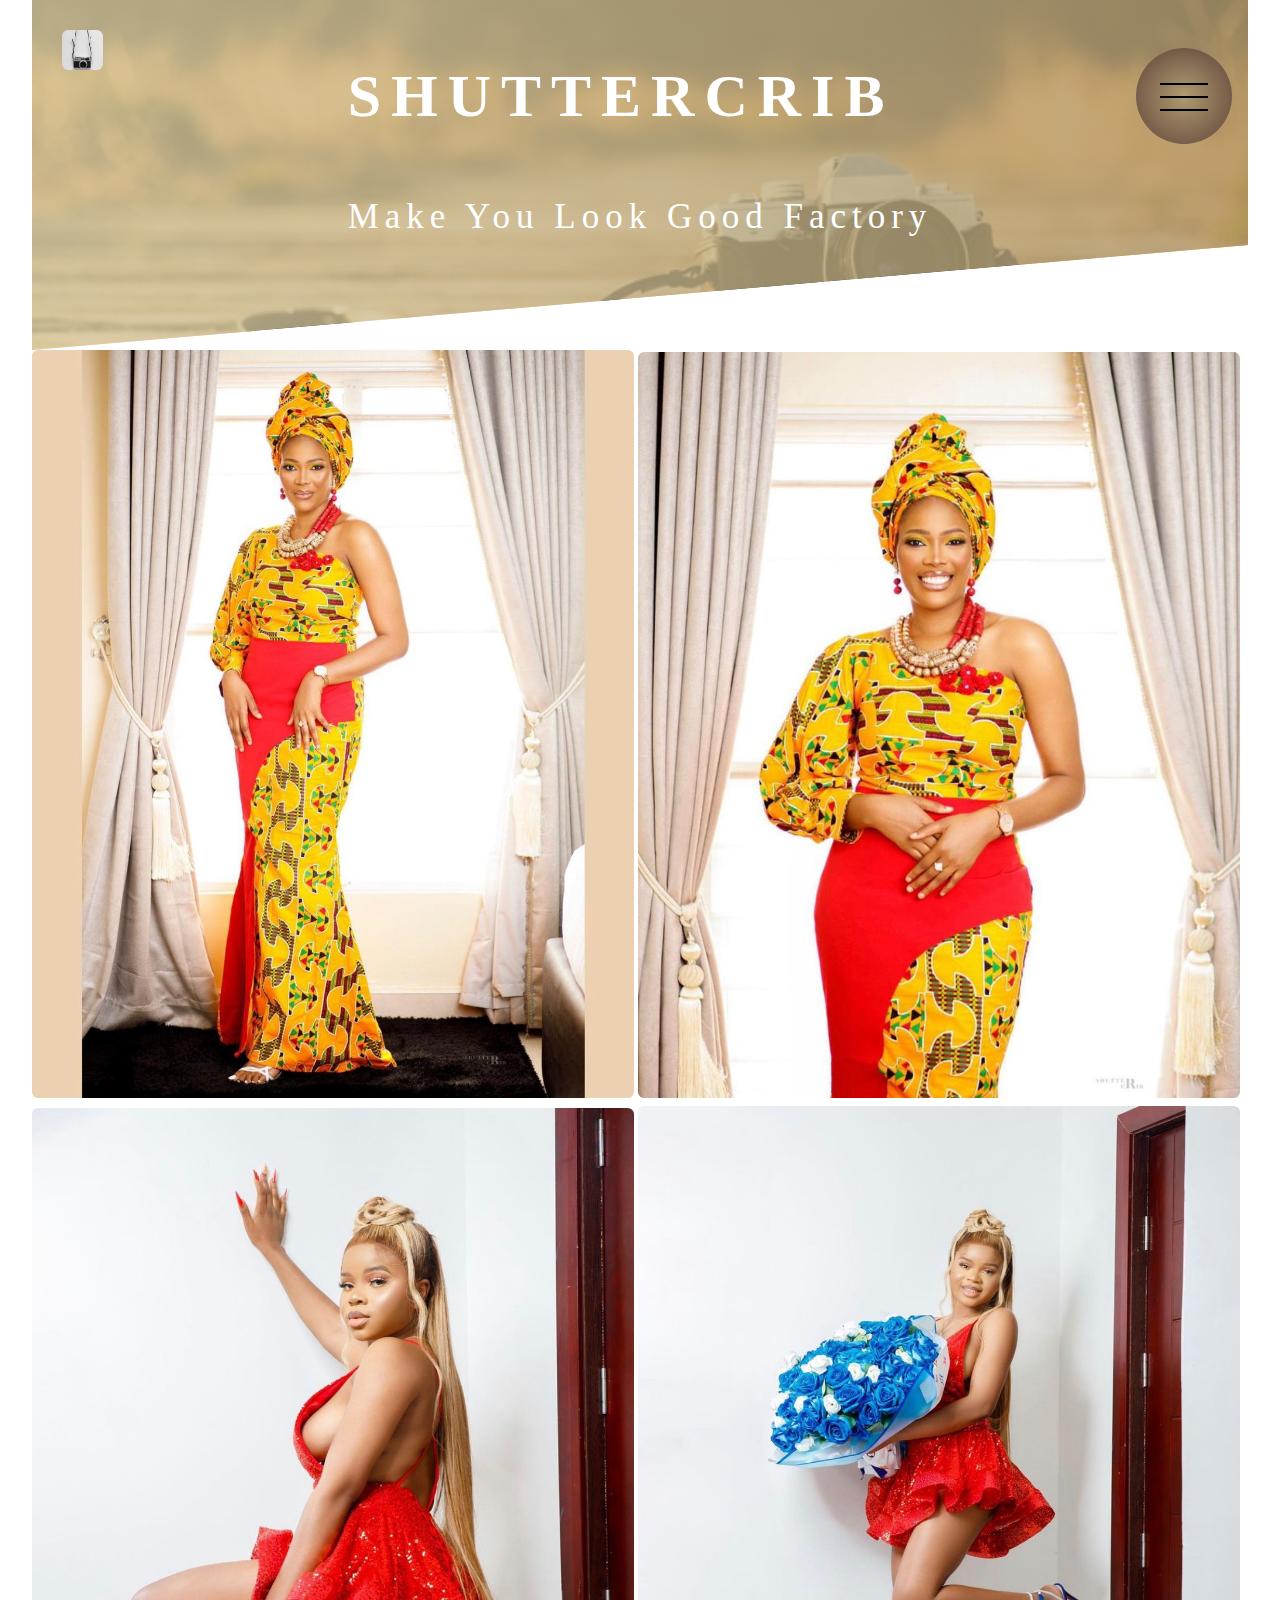
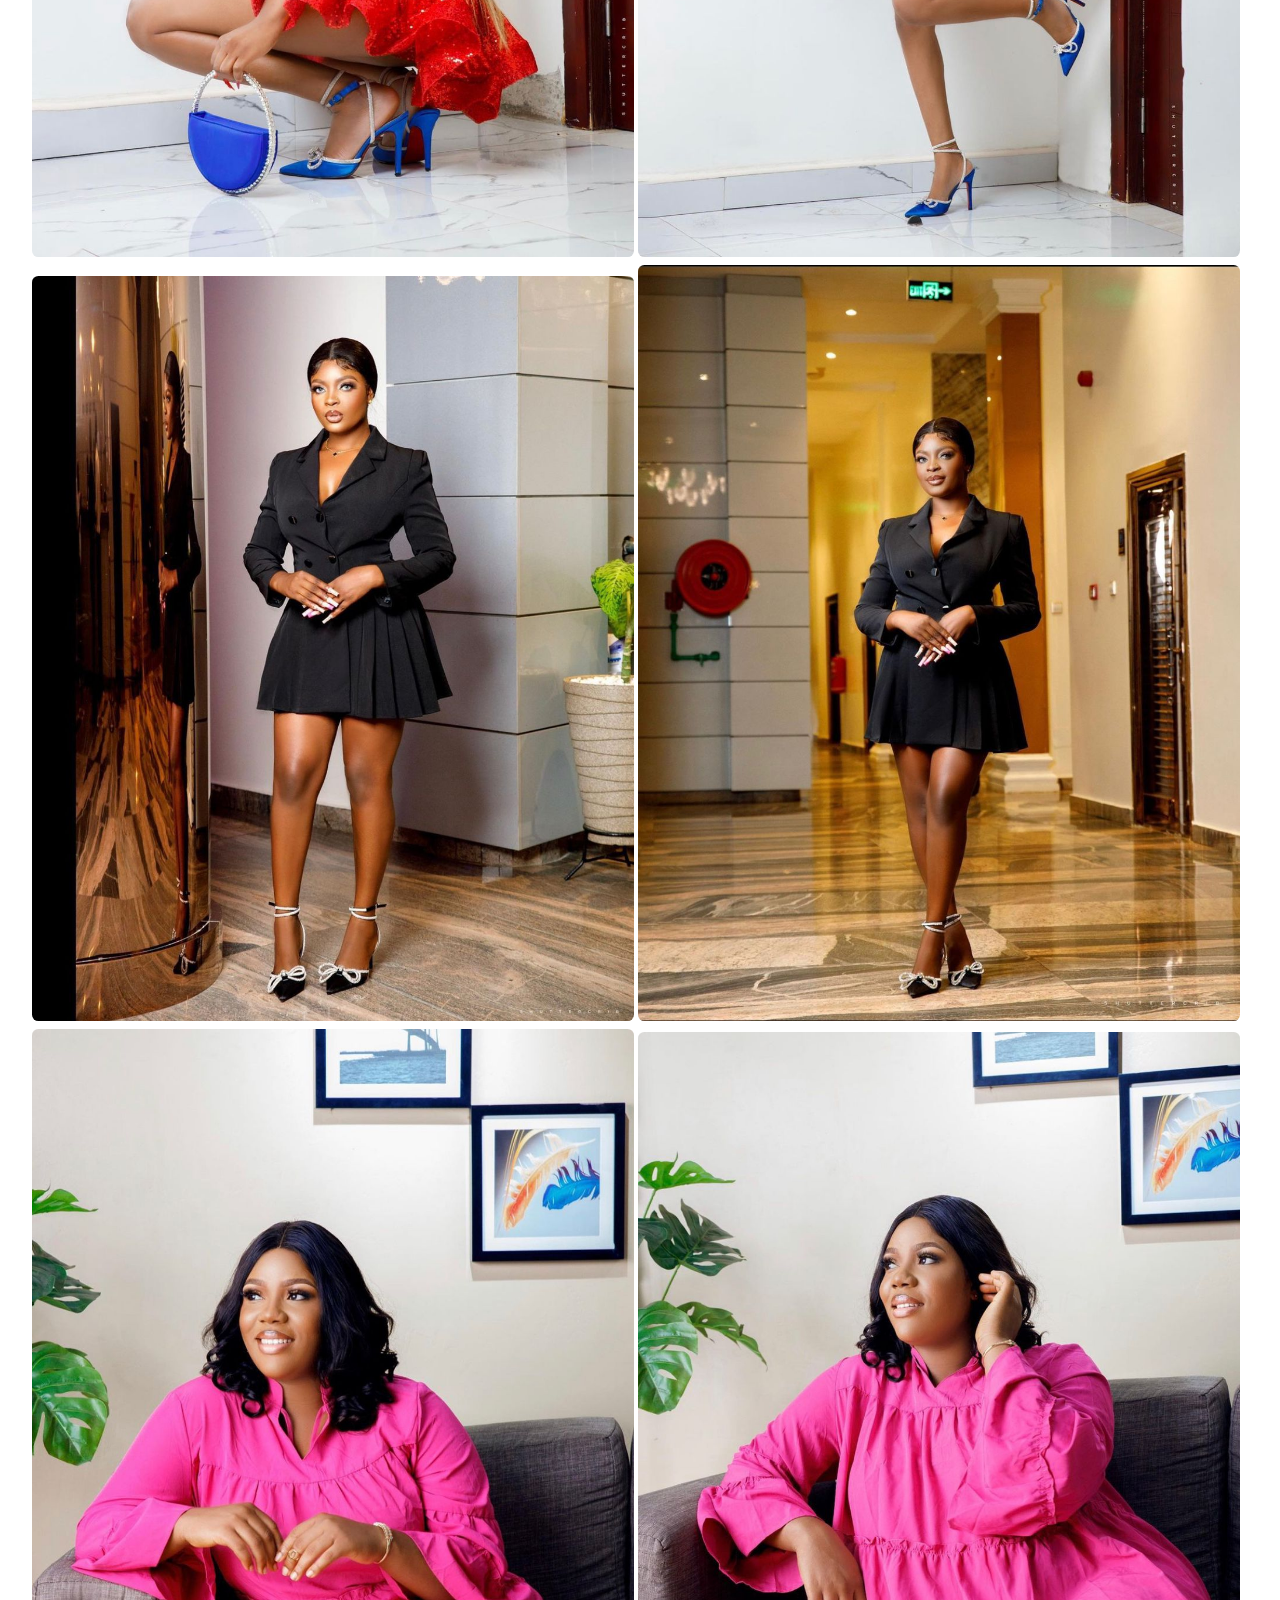
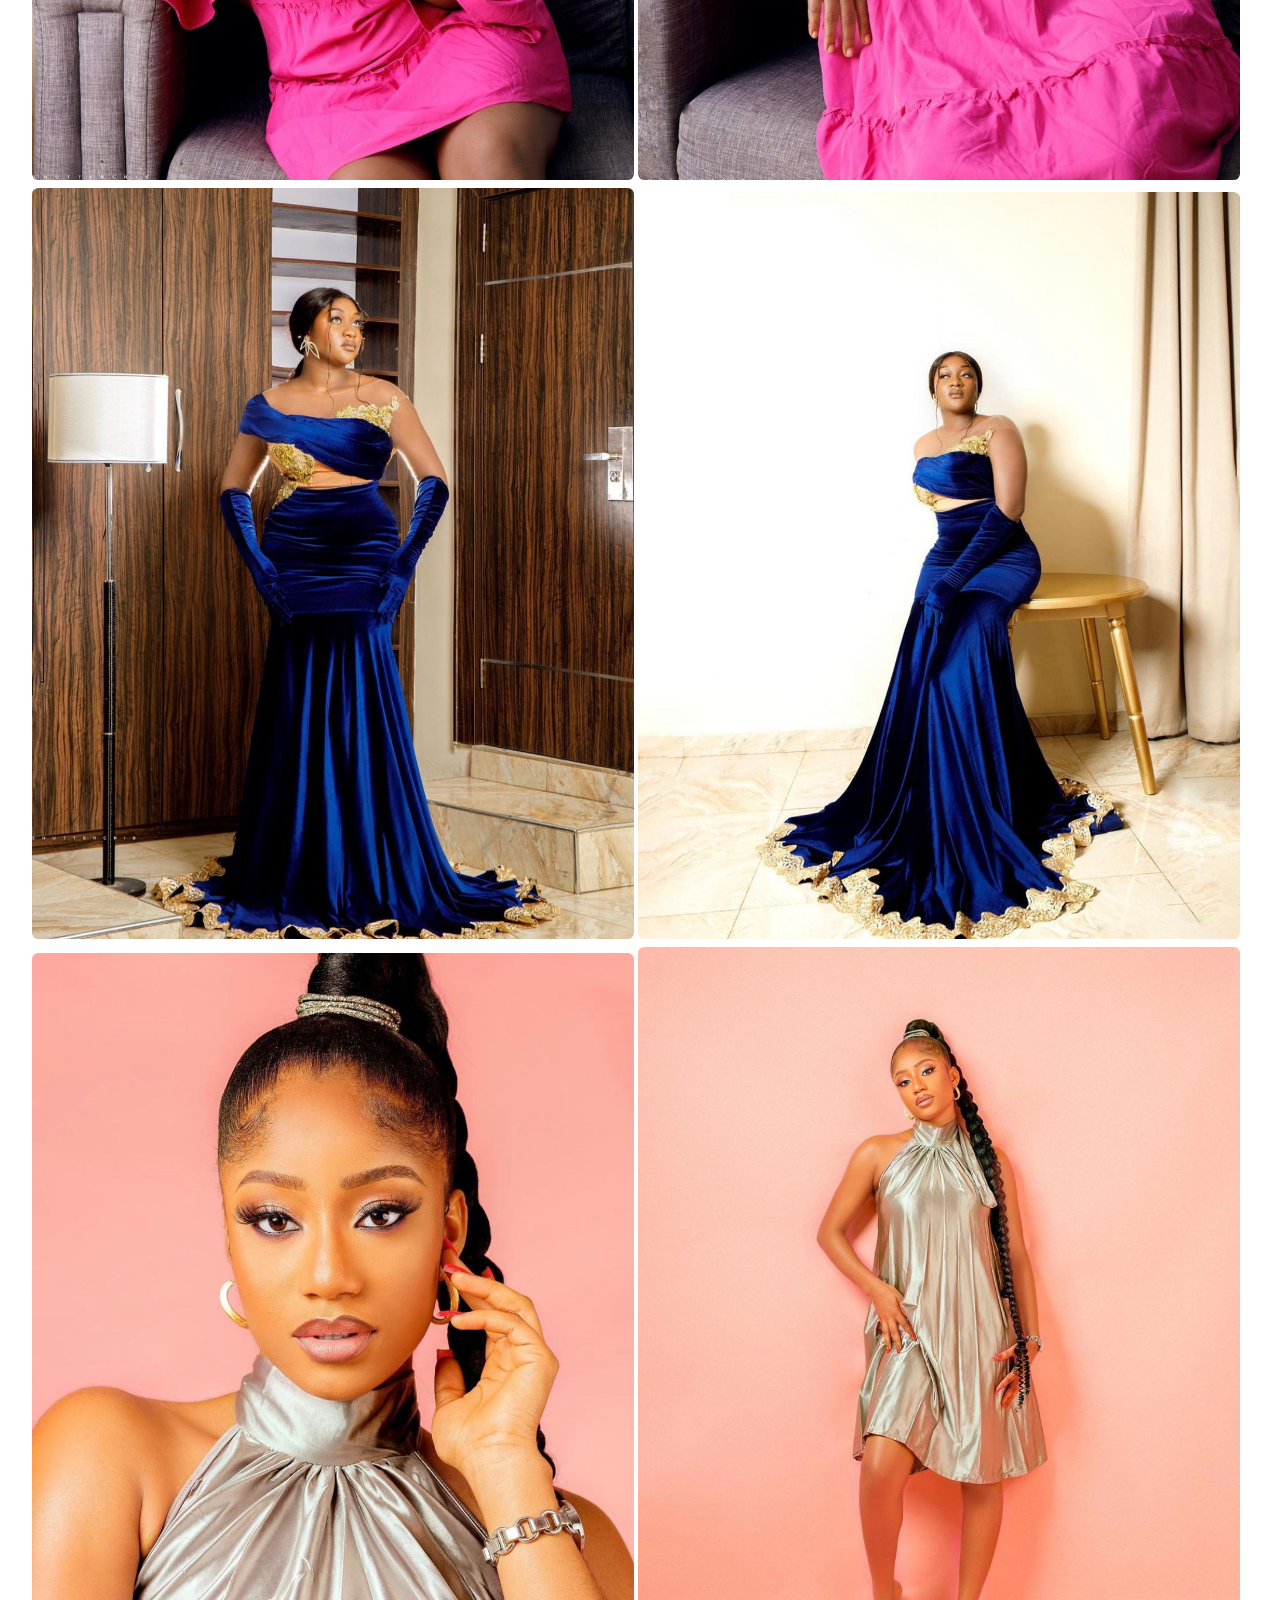
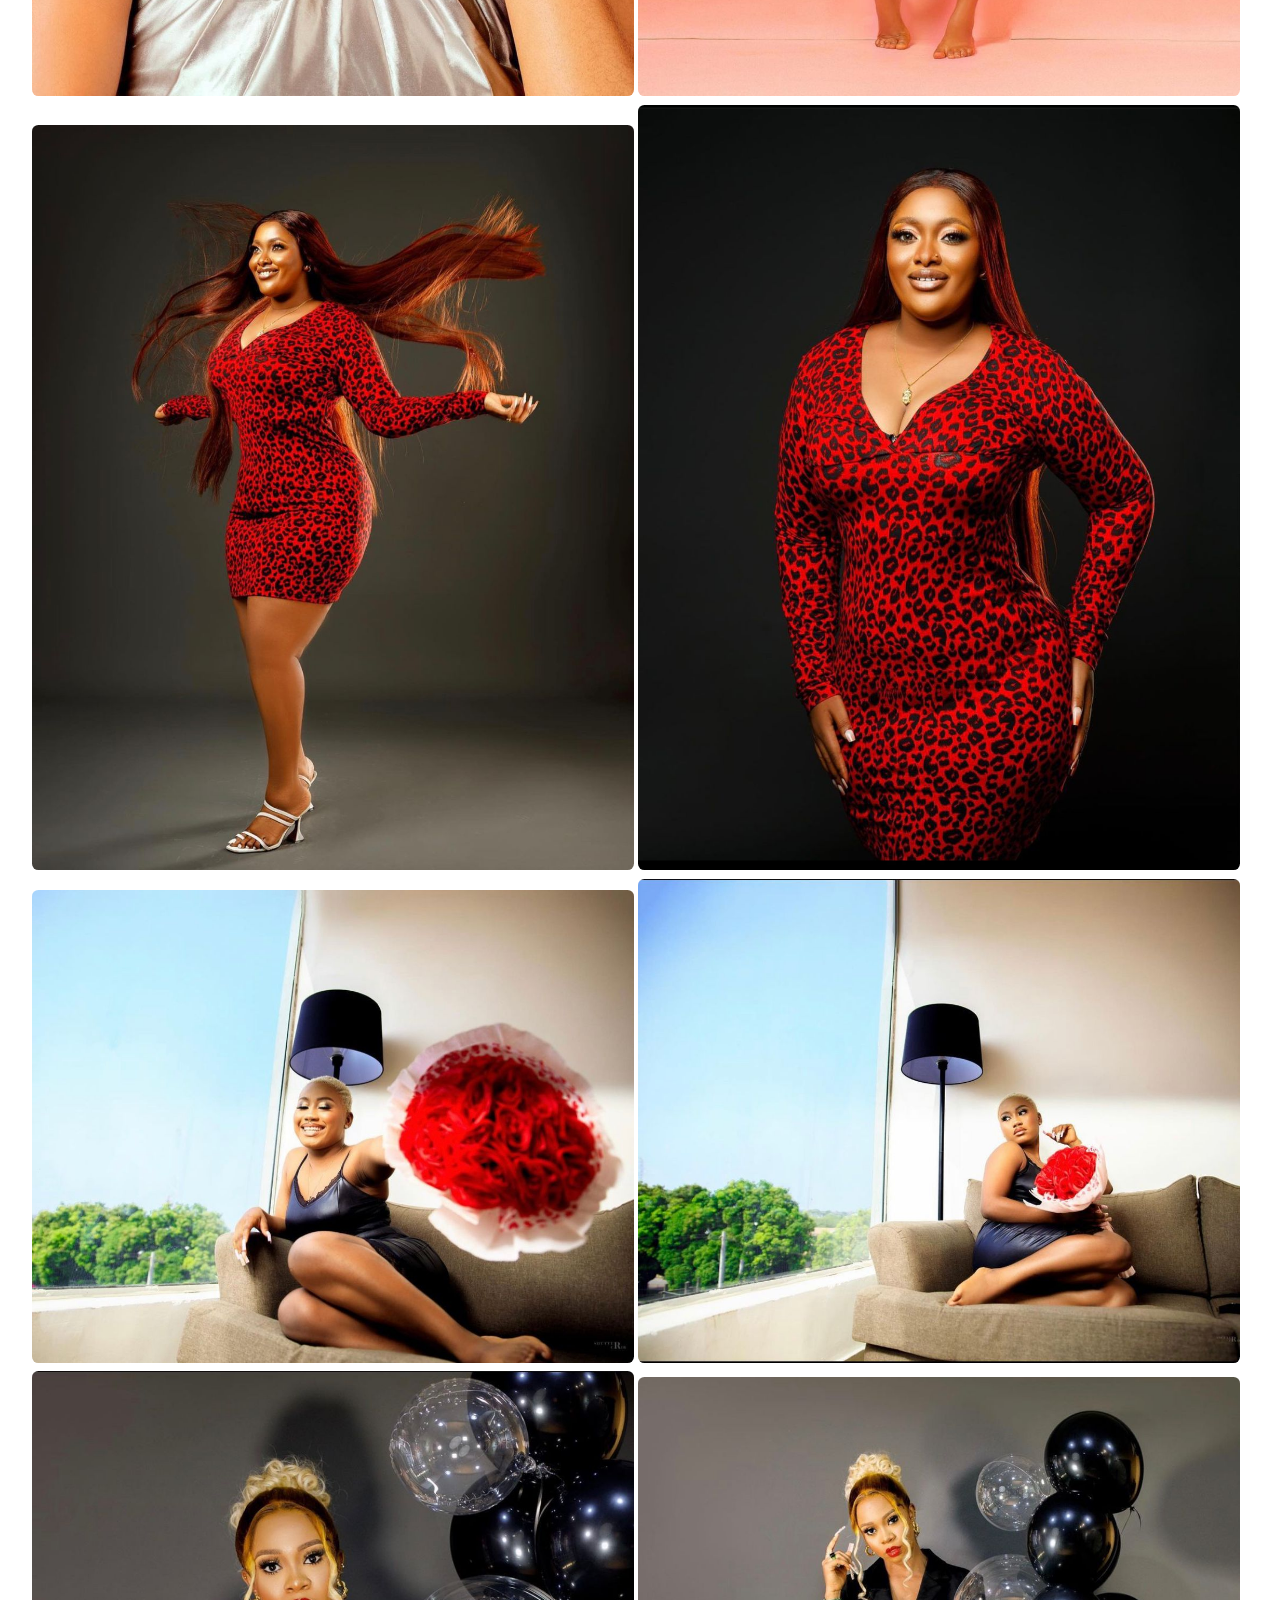
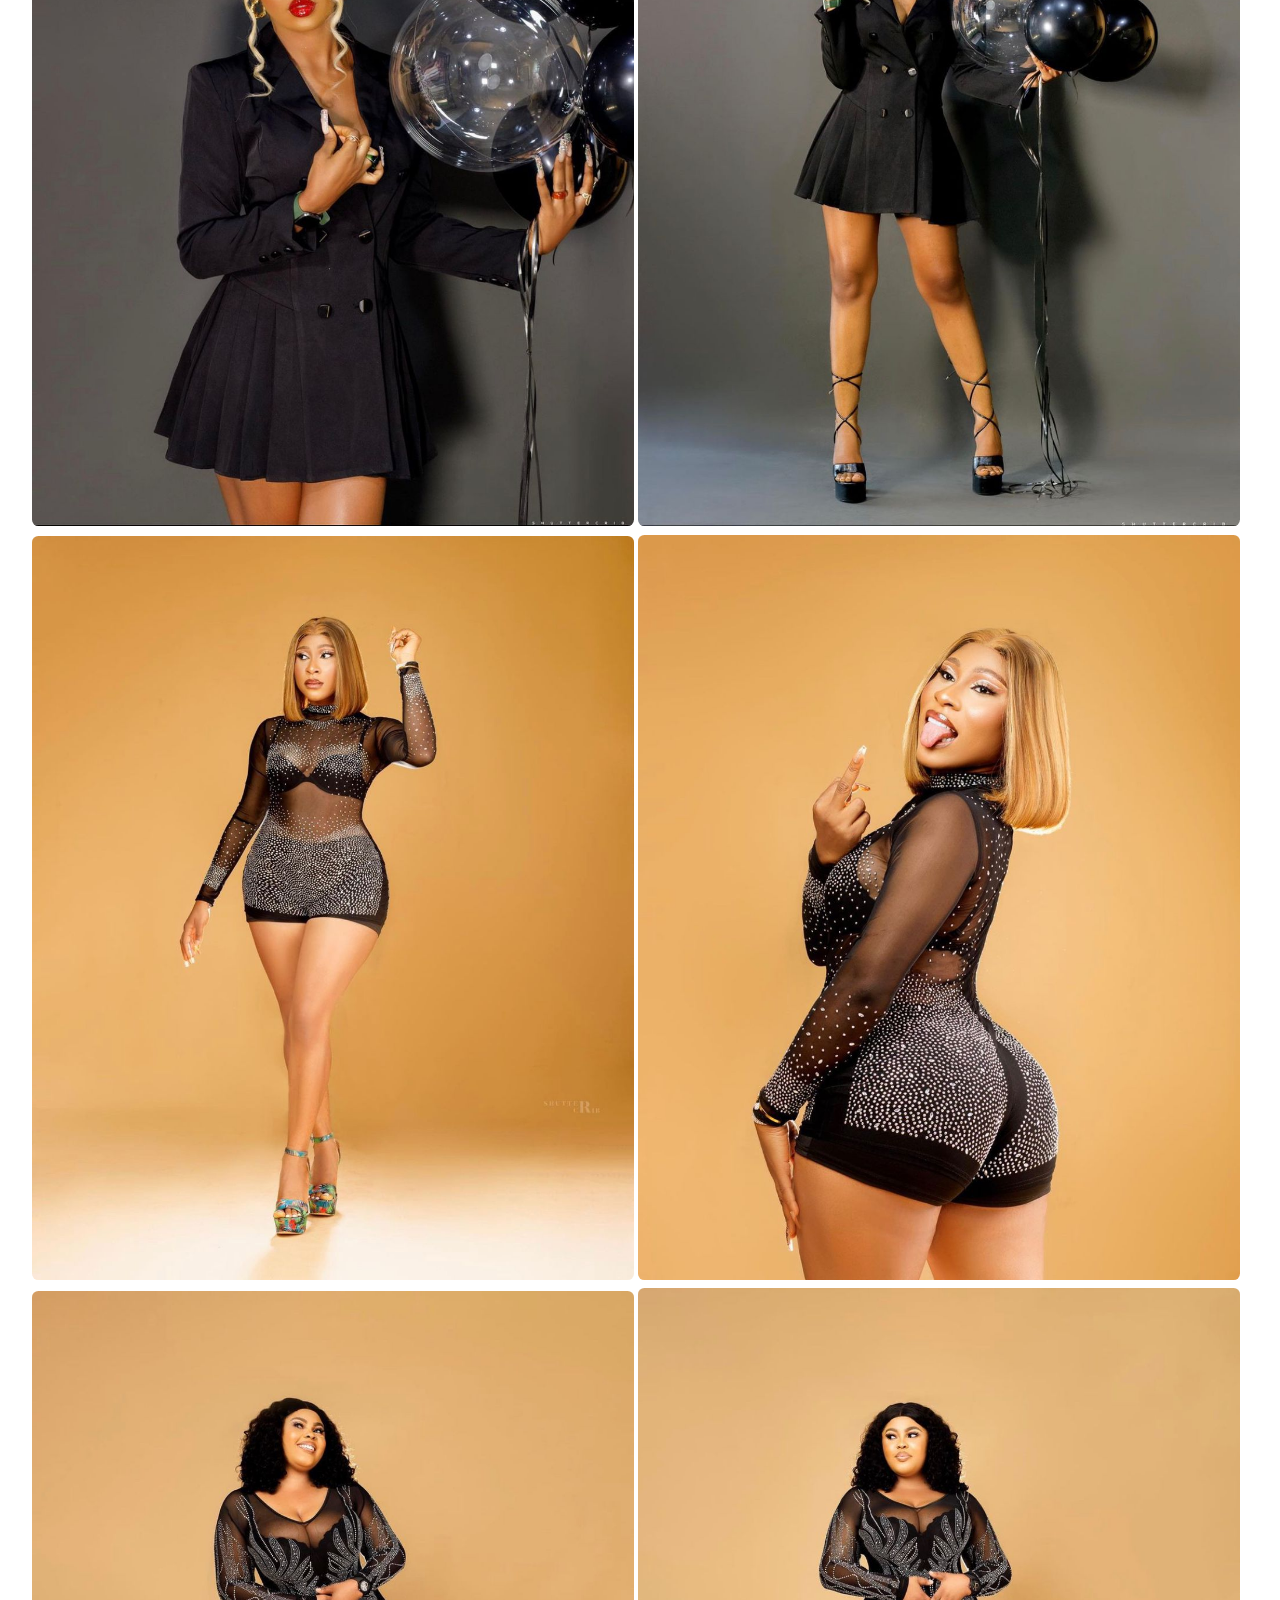
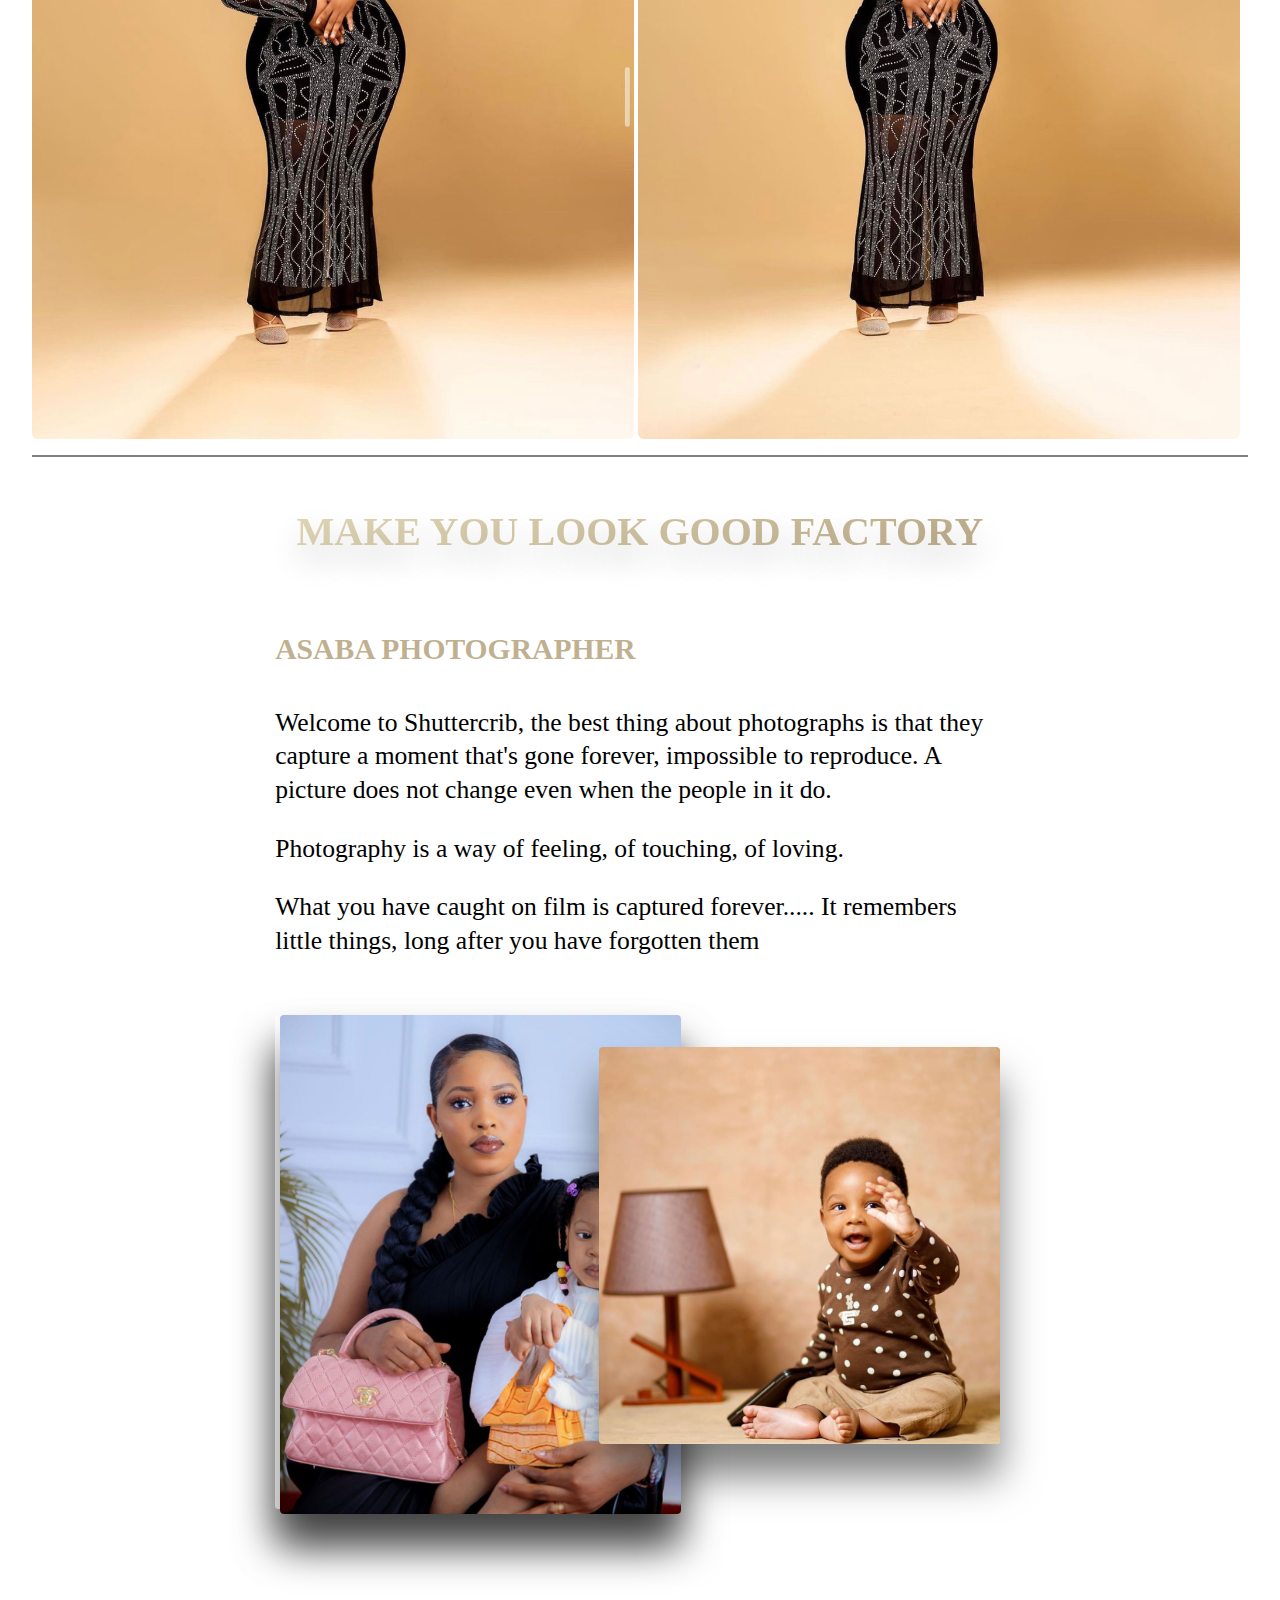
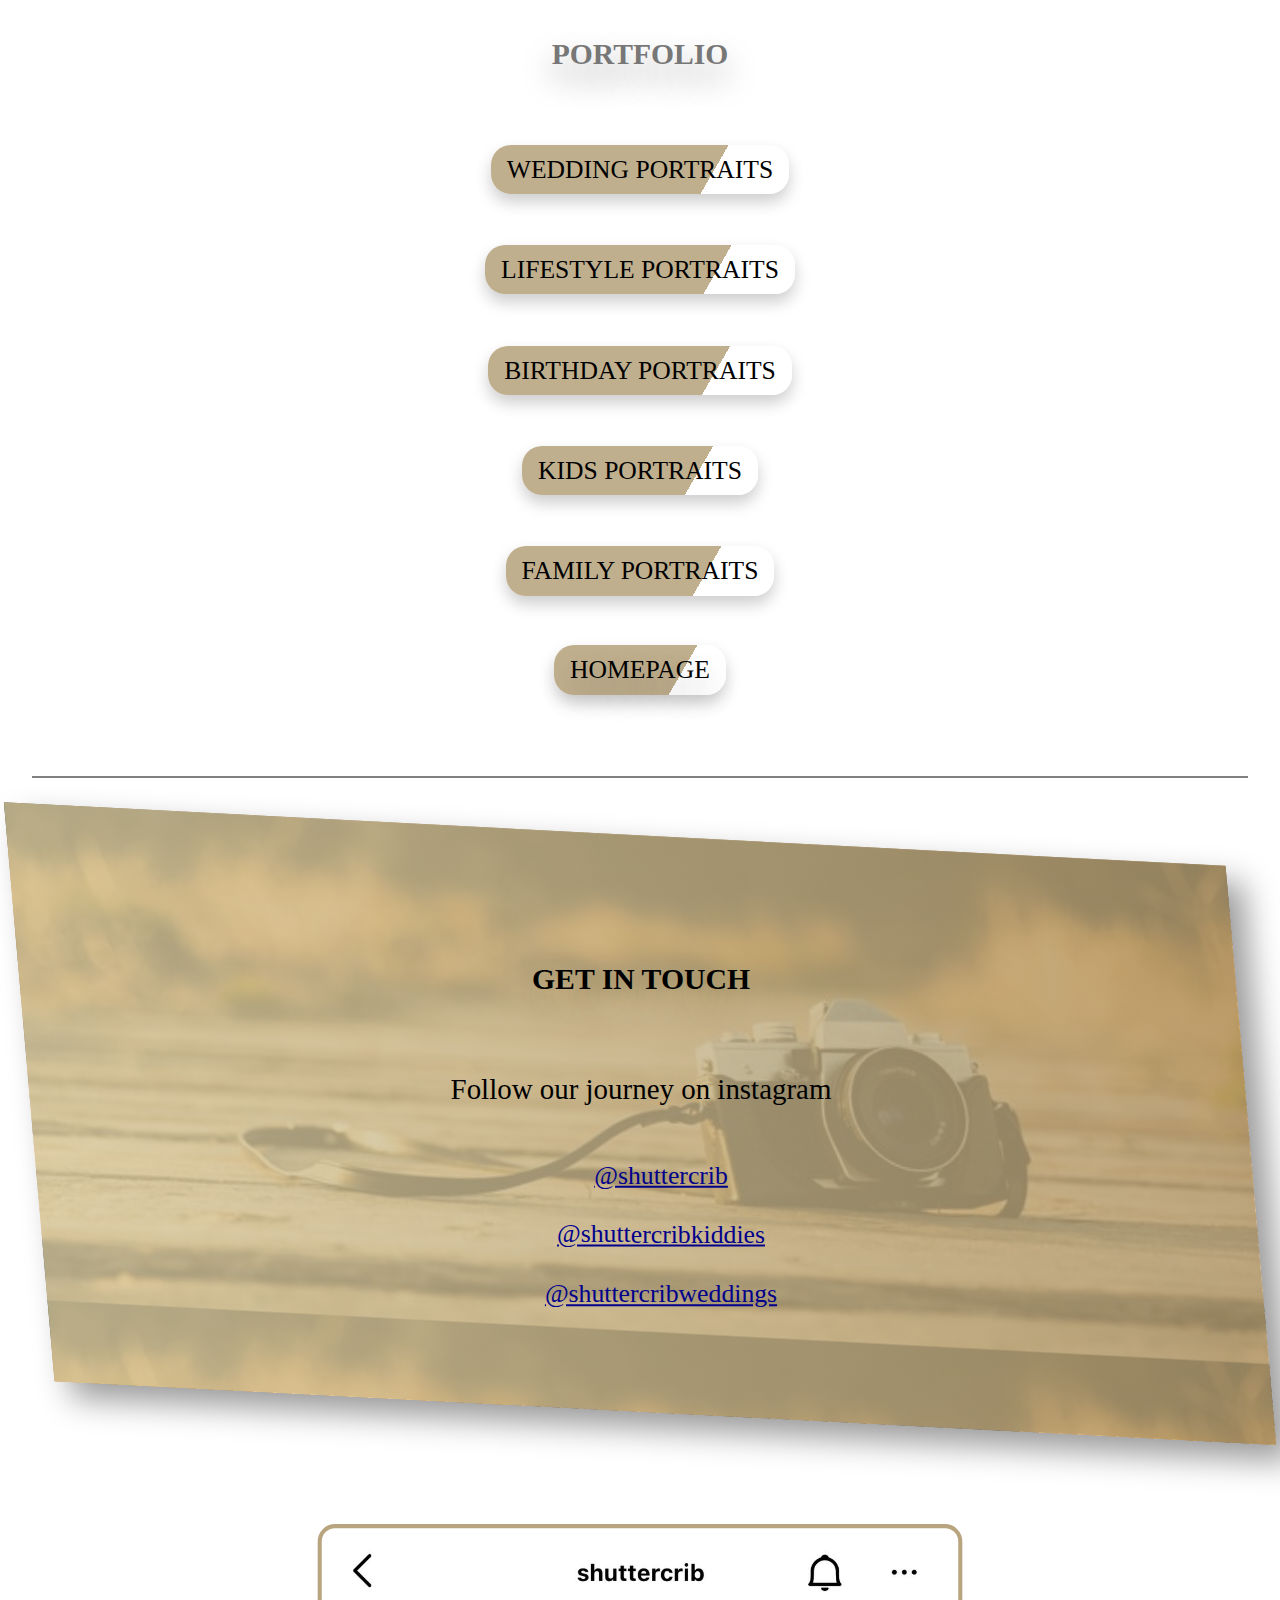
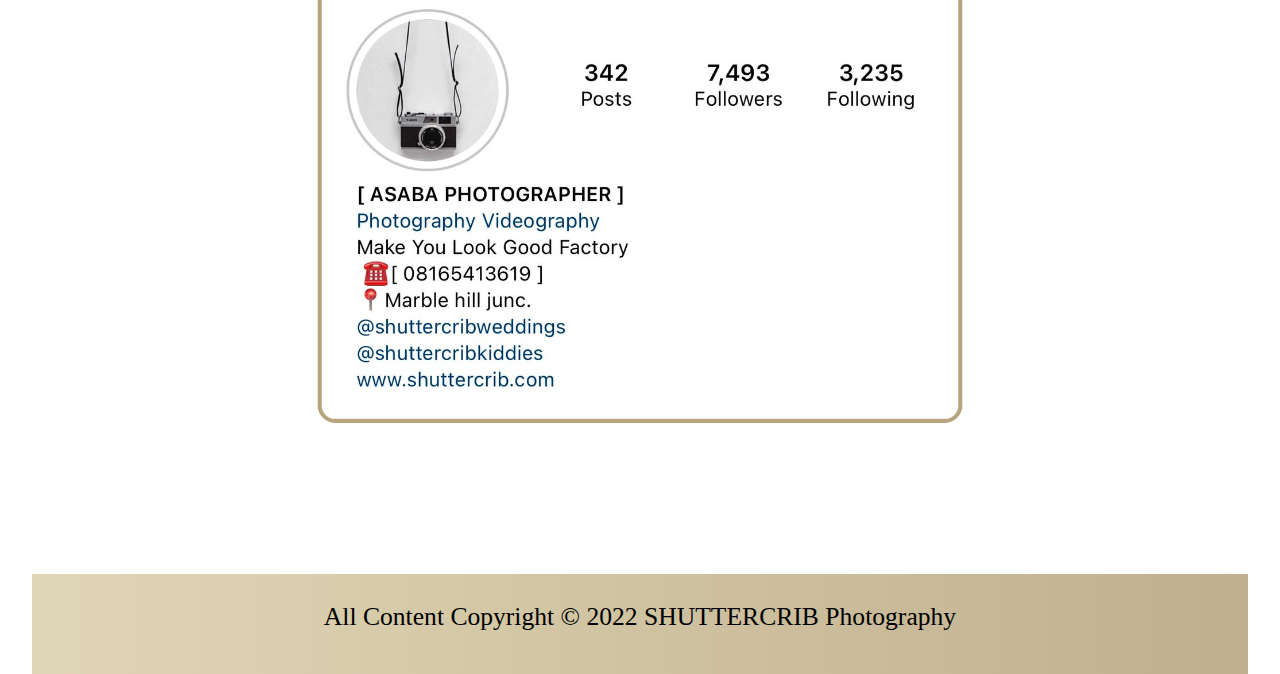
==== commit cd087ff9: "Add files via upload" ====
--- a/birthday-portraits.html
+++ b/birthday-portraits.html
@@ -10,14 +10,16 @@
   <body>
     <div class="navigation">
       <input type="checkbox" class="navigation__checkbox" id="navi-toggle">
-      <label for="navi-toggle" class="navigation__label"> NAV</label>
+      <label for="navi-toggle" class="navigation__label"> 
+        <span class="navigation__icon"> &nbsp;</span>
+      </label>
 
      
 
       <nav class="navigation__nav" >
         <ul>
         <a href="index.html">   <li class="navigation__list"> HomePage </li> </a>
-          <li class="navigation__list"> couples portraits </li>
+          <li class="navigation__list"> Wedding portraits </li>
           <a href="lifestyles.html"> <li class="navigation__list"> lifestyles portraits</li></a>
           <a href="birthday-portraits.html"> <li class="navigation__list"> Birthday Portraits</li></a>
           <a href="family.html"> <li class="navigation__list"> Family Portraits</li></a>
@@ -109,7 +111,7 @@
     <div class="menu">
       <h4> PORTFOLIO</h4>
       
-       <a    href="wedding.html"> <p class="portfolio "> Wedding / Couples Portraits  </p> </a>  
+       <a    href="wedding.html"> <p class="portfolio "> Wedding Portraits  </p> </a>  
        <br>
         <a  href="lifestyles.html"> <p class="portfolio" > Lifestyle Portraits</p>  </a> 
         <br>
@@ -124,22 +126,23 @@
     <hr noshade>
 
     <div class="contact-me">
-      <h4>GET IN TOUCH</h4>
-      <p class="contact-me__text" > Follow our journey on instagram </p>
-      <ul>
-       <a href=" https://www.instagram.com/shuttercrib/"> <li>@shuttercrib</li></a> 
-       <a href=" https://www.instagram.com/shuttercribkiddies/"> <li>@shuttercribkiddies</li></a> 
-       <a href=" https://www.instagram.com/shuttercribweddings/"> <li>@shuttercribweddings</li></a> 
-      </ul>
-     
+      <div class="contact-me__div get-div">
+        <h4 class="get">GET IN TOUCH</h4>
+        <p class="contact-me__text" > Follow our journey on instagram </p>
+        <ul>
+         <a class="ig-link" href=" https://www.instagram.com/shuttercrib/"> <li>@shuttercrib</li></a> 
+         <a class="ig-link" href=" https://www.instagram.com/shuttercribkiddies/"> <li>@shuttercribkiddies</li></a> 
+         <a class="ig-link" href=" https://www.instagram.com/shuttercribweddings/"> <li>@shuttercribweddings</li></a> 
+        </ul>
+      </div>   
+    </div>
+    <div class="contact-me__div">
+      
       <a href=" https://www.instagram.com/shuttercrib/ ">  <img class="shutter-ig" src="shutter-ig.jpg" alt=""> </a> 
-     
     </div>
-
-
+  </body>
+  <footer>
     <div class="copyright">
-      <p class="copyright__text"> All Content Copyright © 2022 SHUTTERCRIB Photography</p>
+      <p  class="copyright__text"> All Content Copyright © 2022 SHUTTERCRIB Photography</p>
     </div>
-
-
-  </body>
+  </footer>
--- a/styles.css
+++ b/styles.css
@@ -12,11 +12,16 @@
   list-style: none;
   margin: 1rem;
   font-size: 1.6rem;
-  text-decoration: underline;
-}
-
+  
+}
+.get {
+  color: black;
+ 
+  
+  text-shadow: 0 1rem 2rem rgba(176, 155, 113, 0.8);
+}
 .pic-res {
-  width: 33%;
+  max-width: 33%;
   height: auto;
 }
 .navigation__checkbox {
@@ -30,19 +35,66 @@
 .navigation__label{
   height: 6rem;
   width: 6rem;
-  background-color: rgba(176, 155, 113, 1);
+  background-image: radial-gradient(rgba(176, 155, 113, 1), rgba(71, 45, 45, 0.8));
   position: fixed;
   top: 3rem;
   right: 3rem;
+  border-radius: 50%;
   z-index: 1500;
-}
-
-.navigation__nav {
+  text-align: center;
+}
+.navigation__icon {
+  position: relative;
+  margin-top: 3rem;
+}
+.navigation__icon,
+.navigation__icon::after,
+.navigation__icon::before {
+  width:3rem;
+  height: 2px;
+  background-color: black;
+  display: inline-block;  
+  
+}
+.navigation__icon::after,
+.navigation__icon::before {
+  content: "";
+  position: absolute;
+  transition: all .2s;
+}
+.navigation__icon::before{
+  left: 0;
+  top: -.8rem
+}
+.navigation__icon::after{
+  left: 0;
+  top: .8rem
+}
+
+.navigation__label:hover .navigation__icon::before {
+  top: -1rem;
+}
+
+.navigation__label:hover .navigation__icon::after {
+  top: 1rem;
+}
+.navigation__checkbox:checked + .navigation__label .navigation__icon {
+  background-color: transparent;
+}
+.navigation__checkbox:checked + .navigation__label .navigation__icon::before {
+  top: 0;
+  transform: rotate(135deg);
+}
+.navigation__checkbox:checked + .navigation__label .navigation__icon::after {
+  top: 0;
+  transform: rotate(-135deg);
+}
+.navigation__nav { 
   height: 100vh;
   width: 0;
   position: fixed;
   top: 0;
-  right: 2.5%;
+  right: 0;
   background-image: radial-gradient(rgba(216, 204, 163, 1), rgba(176, 155, 113, 1));
   z-index: 900;
   opacity: 0; 
@@ -302,7 +354,7 @@
     }
  
     .menu {
-      margin: auto;
+      margin: 3.5rem auto;
       max-width: 50%; 
       text-align: center; 
     }
@@ -340,10 +392,31 @@
       box-shadow: 0 1rem 2rem rgba(0, 0, 0, 0.4)
     }
     .contact-me {
-      margin: auto;
-      max-width: 50%; 
+      margin: 3.5rem auto;
+      max-width: 100%; 
       text-align: center; 
       margin-bottom: 5rem;
+      background-image:linear-gradient(to right, rgba(216, 204, 163, 0.8), rgba(176, 155, 113, 0.8)), url(header-pic.jpeg); ;
+      background-size: 100%;
+      padding-bottom: 5rem;
+      padding-top: 5rem;
+      transform: skewX(5deg) skewY(3deg);
+      box-shadow: 1rem 1rem 2rem rgba(0, 0, 0, 0.4);
+    }
+    .contact-me__div {
+      margin: auto;
+      max-width: 50%;
+      
+    }
+    .get-div {
+      transform: skewX(-5deg) skewY(-3deg);
+    }
+    .ig-link {
+      text-decoration: underline;
+      color: darkblue;
+    }
+    .ig-link:hover {
+      color: black;
     }
     .contact-me__text {
       display: inline-block;
@@ -376,7 +449,7 @@
       margin-top: 3rem;
       transition: all .2s;
       outline:0.3rem solid  rgba(176, 155, 113, 0.9);
-      transform: scale(1.02);
+      transform: scale(1.02) ;
     }
     .shutter-ig:hover {
       transform: scale(1.03);
@@ -386,17 +459,17 @@
     .copyright{
       text-align: center;
       background-image: linear-gradient(to right, rgba(216, 204, 163, 0.8), rgba(176, 155, 113, 0.8) );
+      padding-bottom: 1rem;
       
     }
     .copyright__text {
       display: inline-block;
       color: black;
-      margin-top: 2rem;
-      margin-bottom: 2rem;
     }
 
    
     footer {
+      margin-top: 10rem;
       max-width: 100%;
     }
 @keyframes header__companyName {
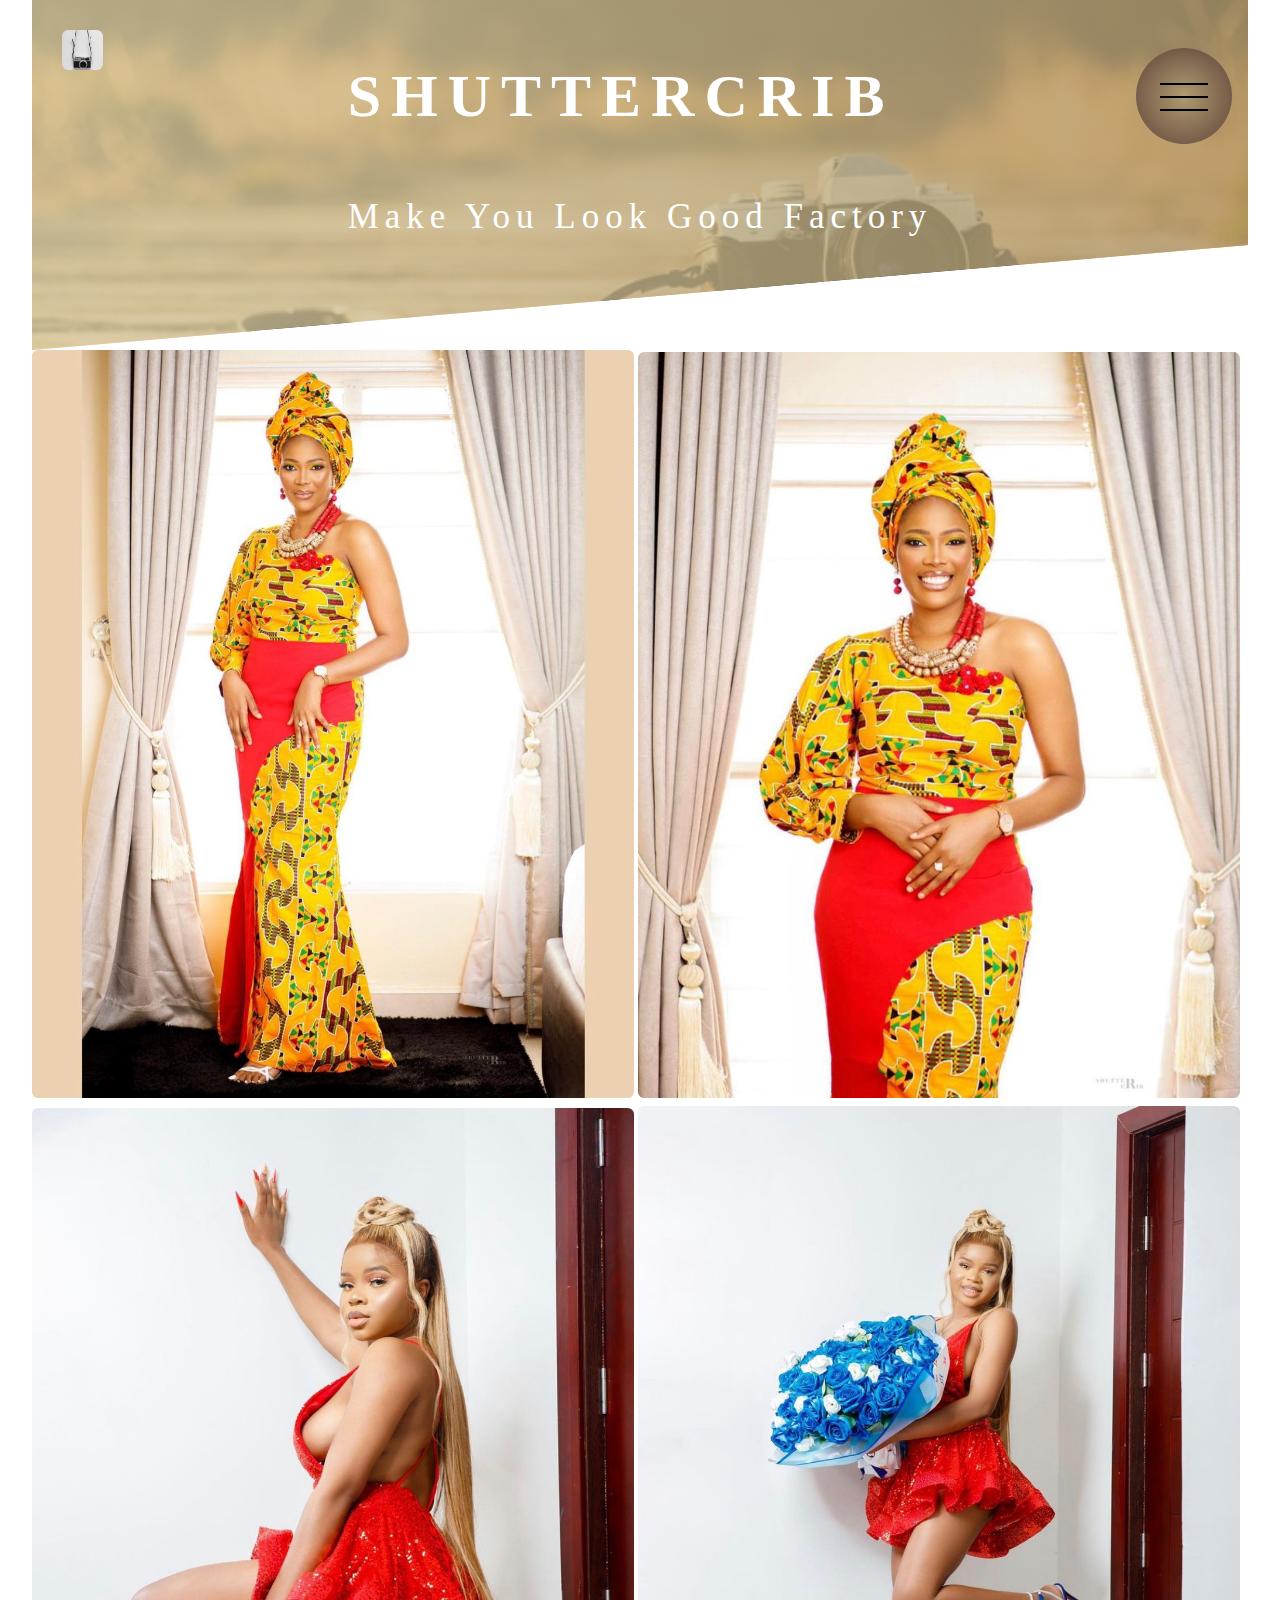
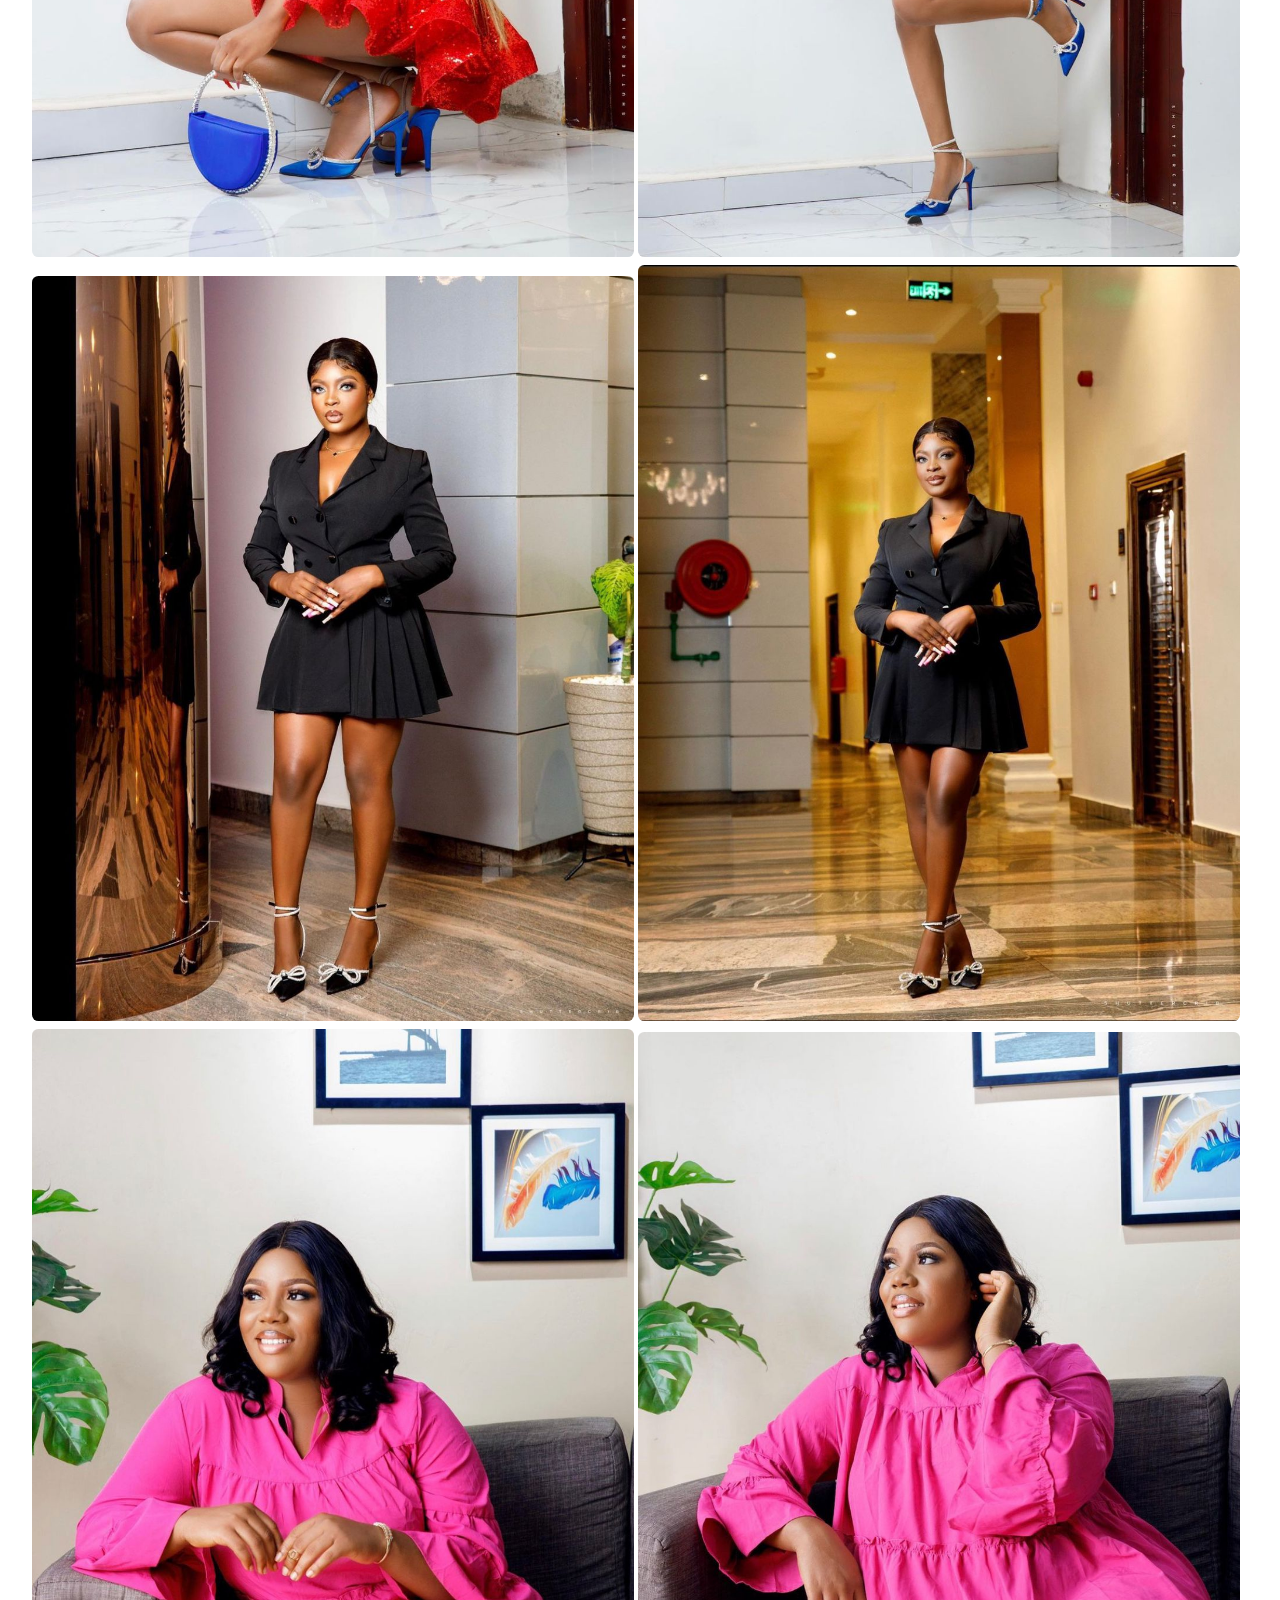
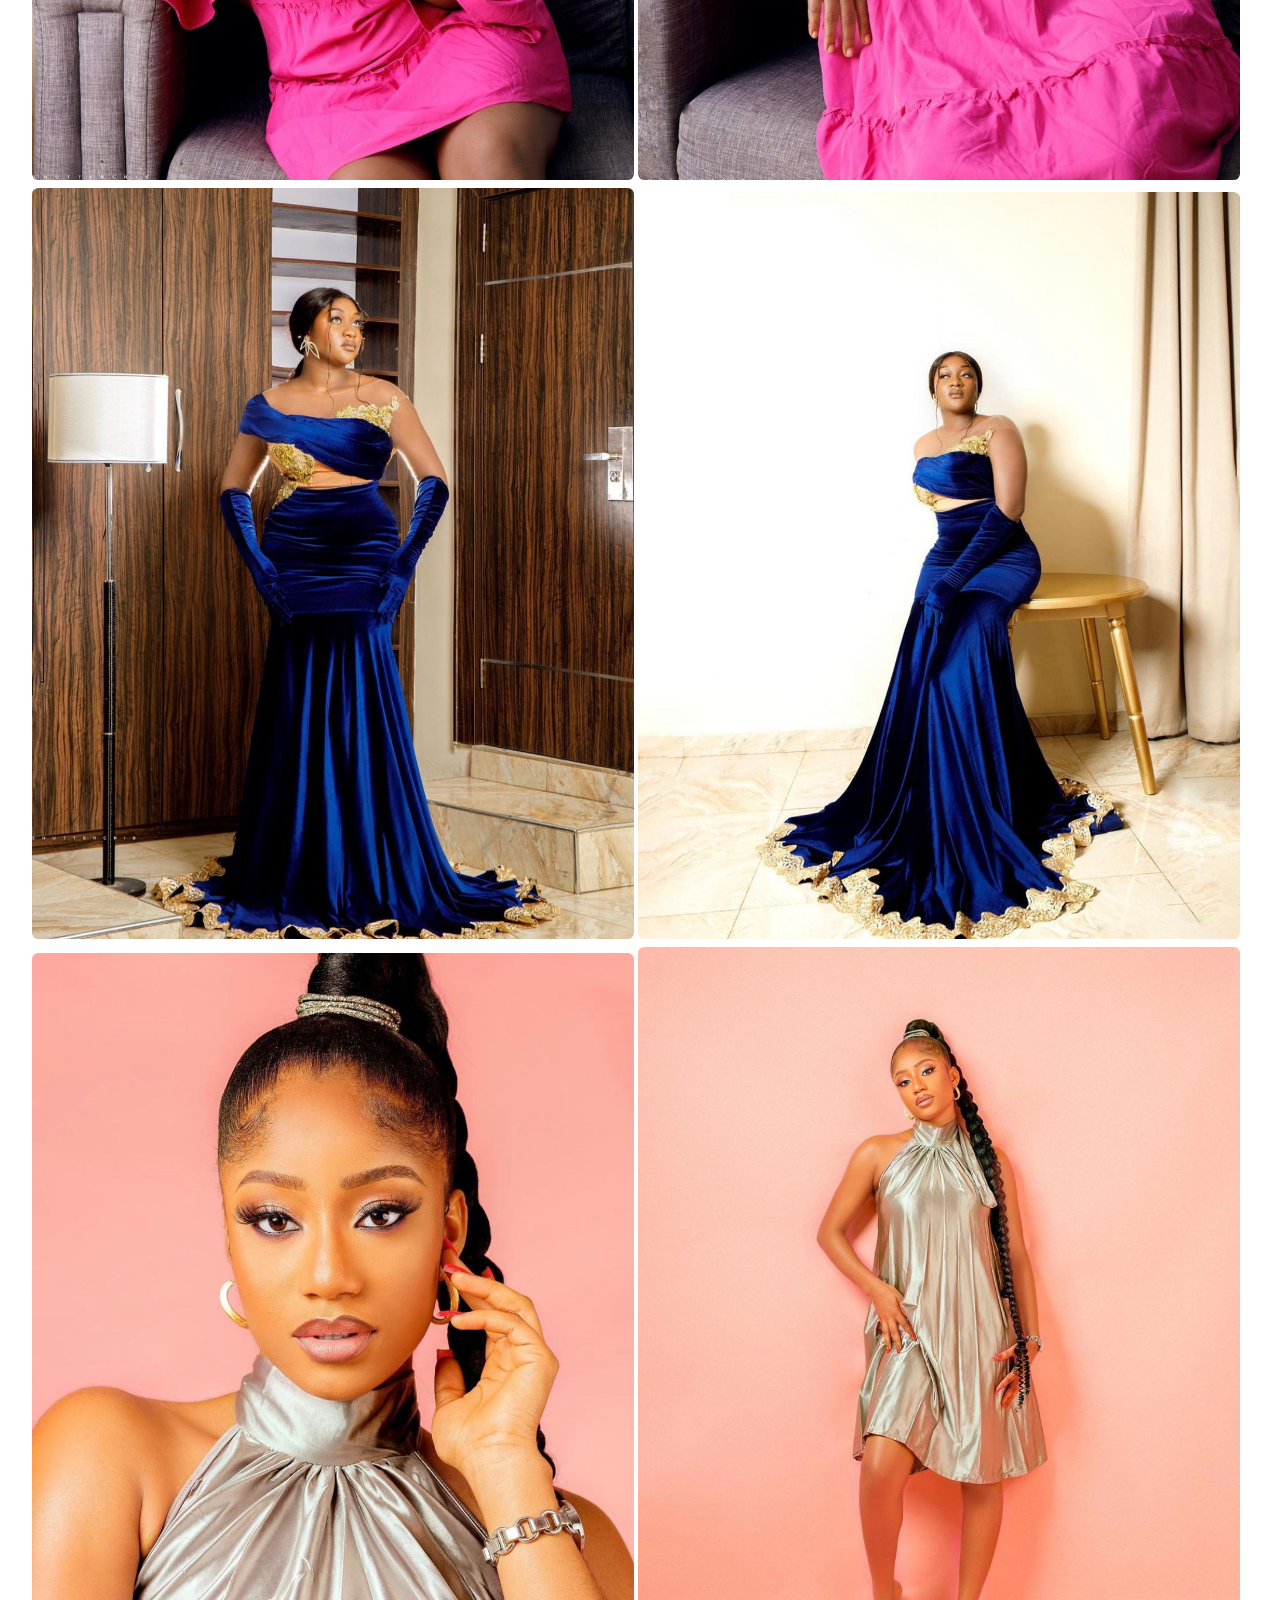
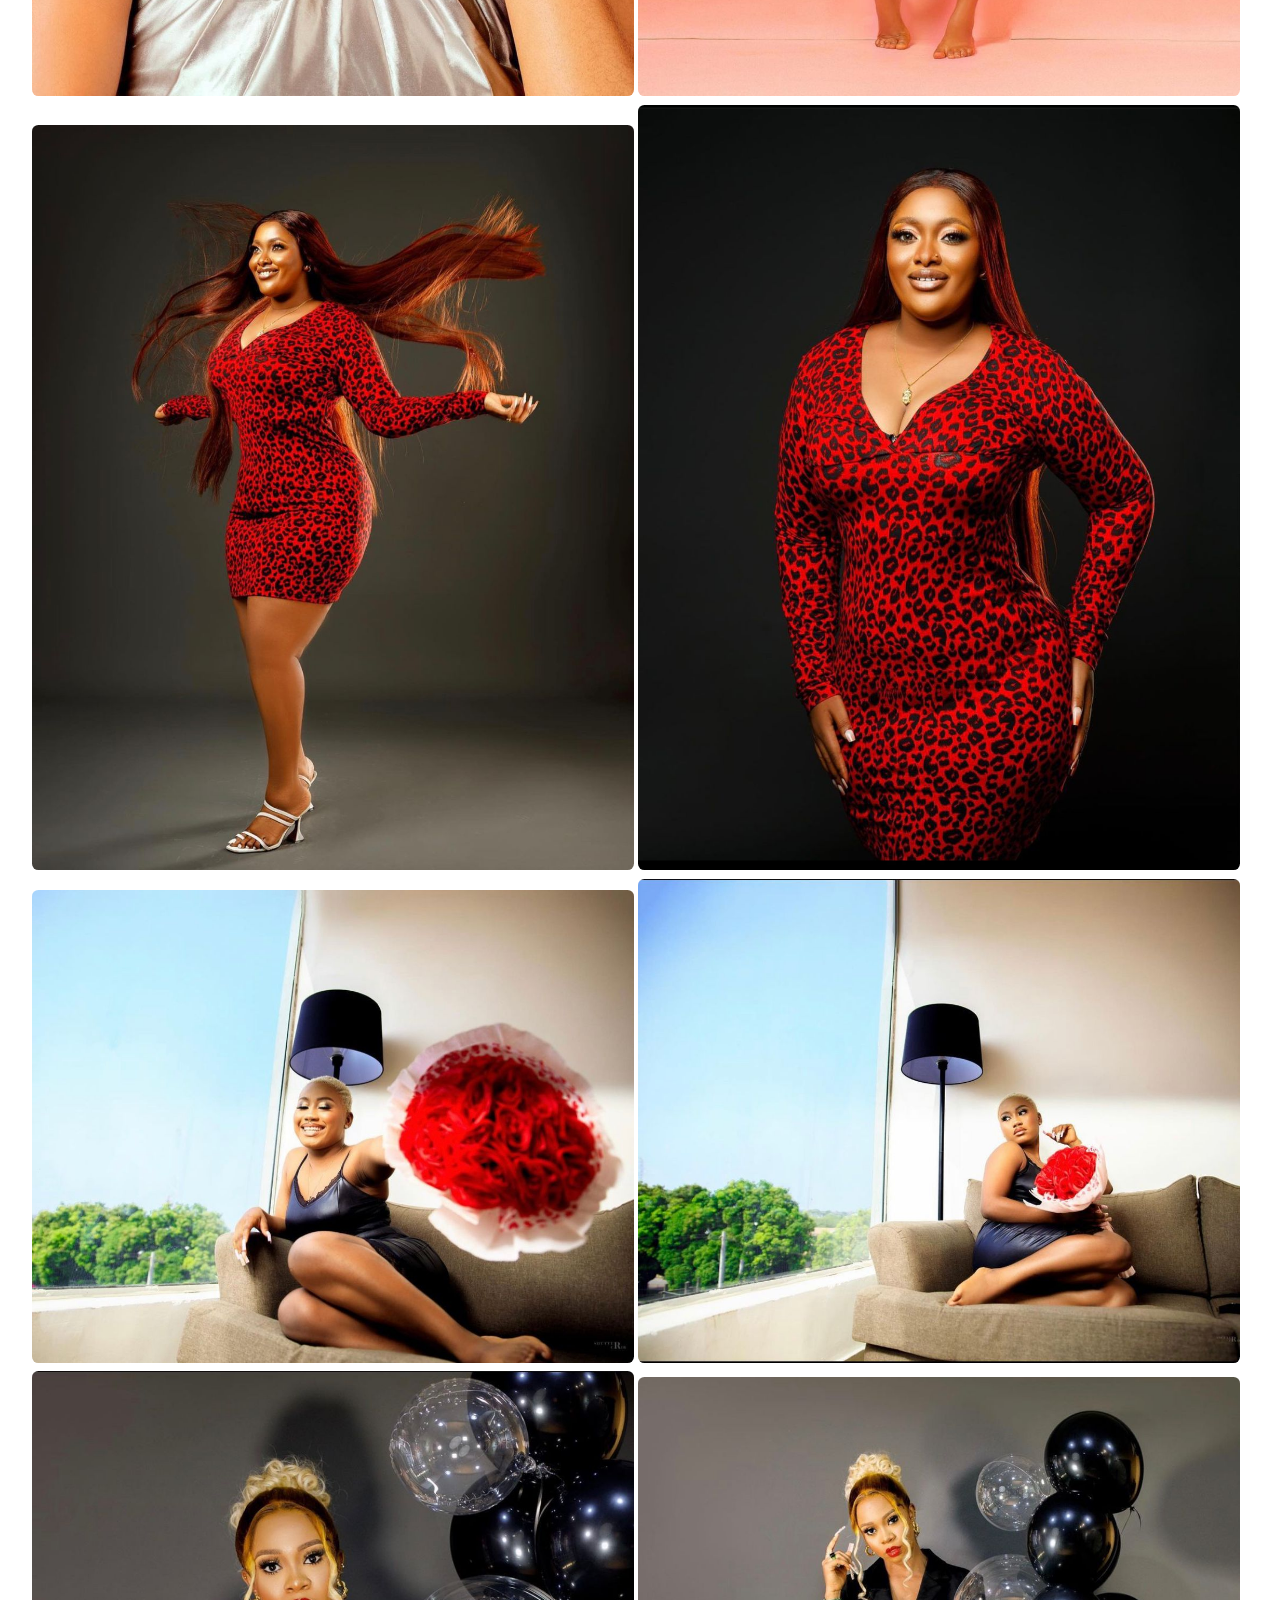
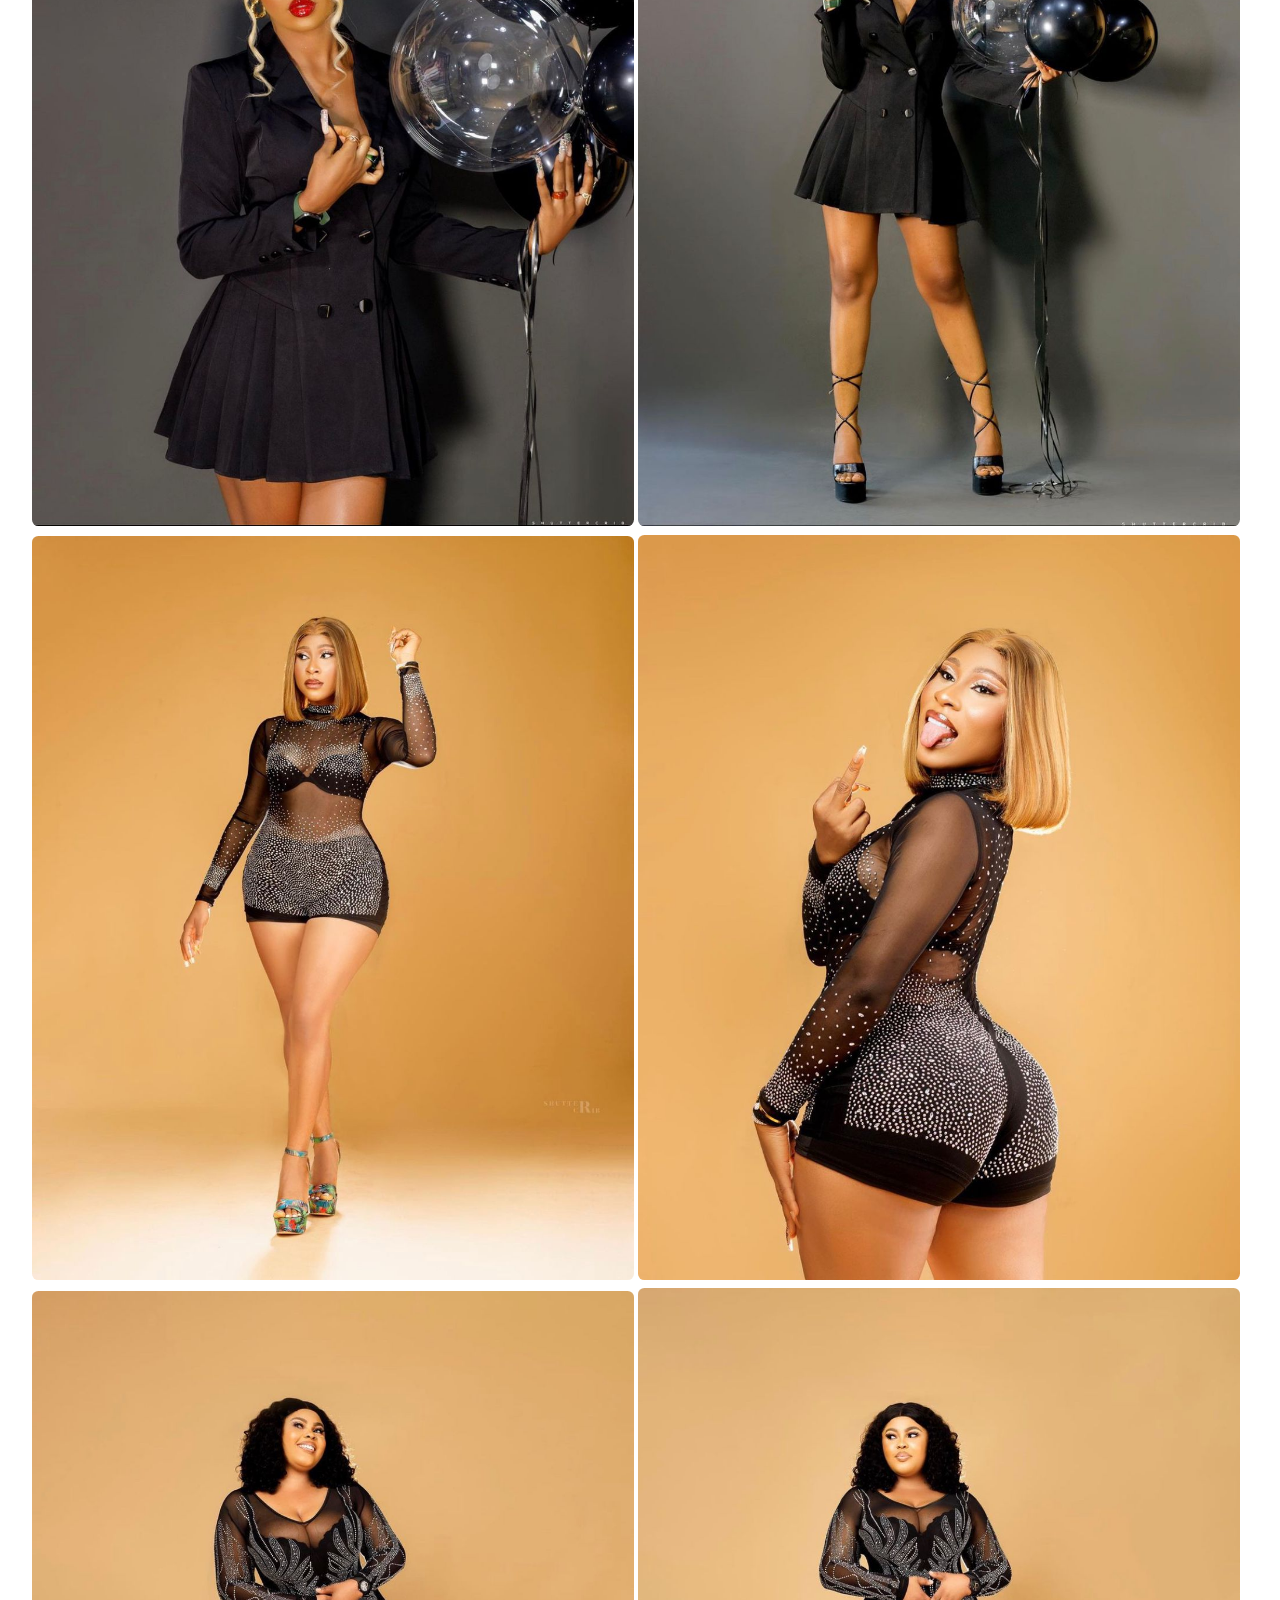
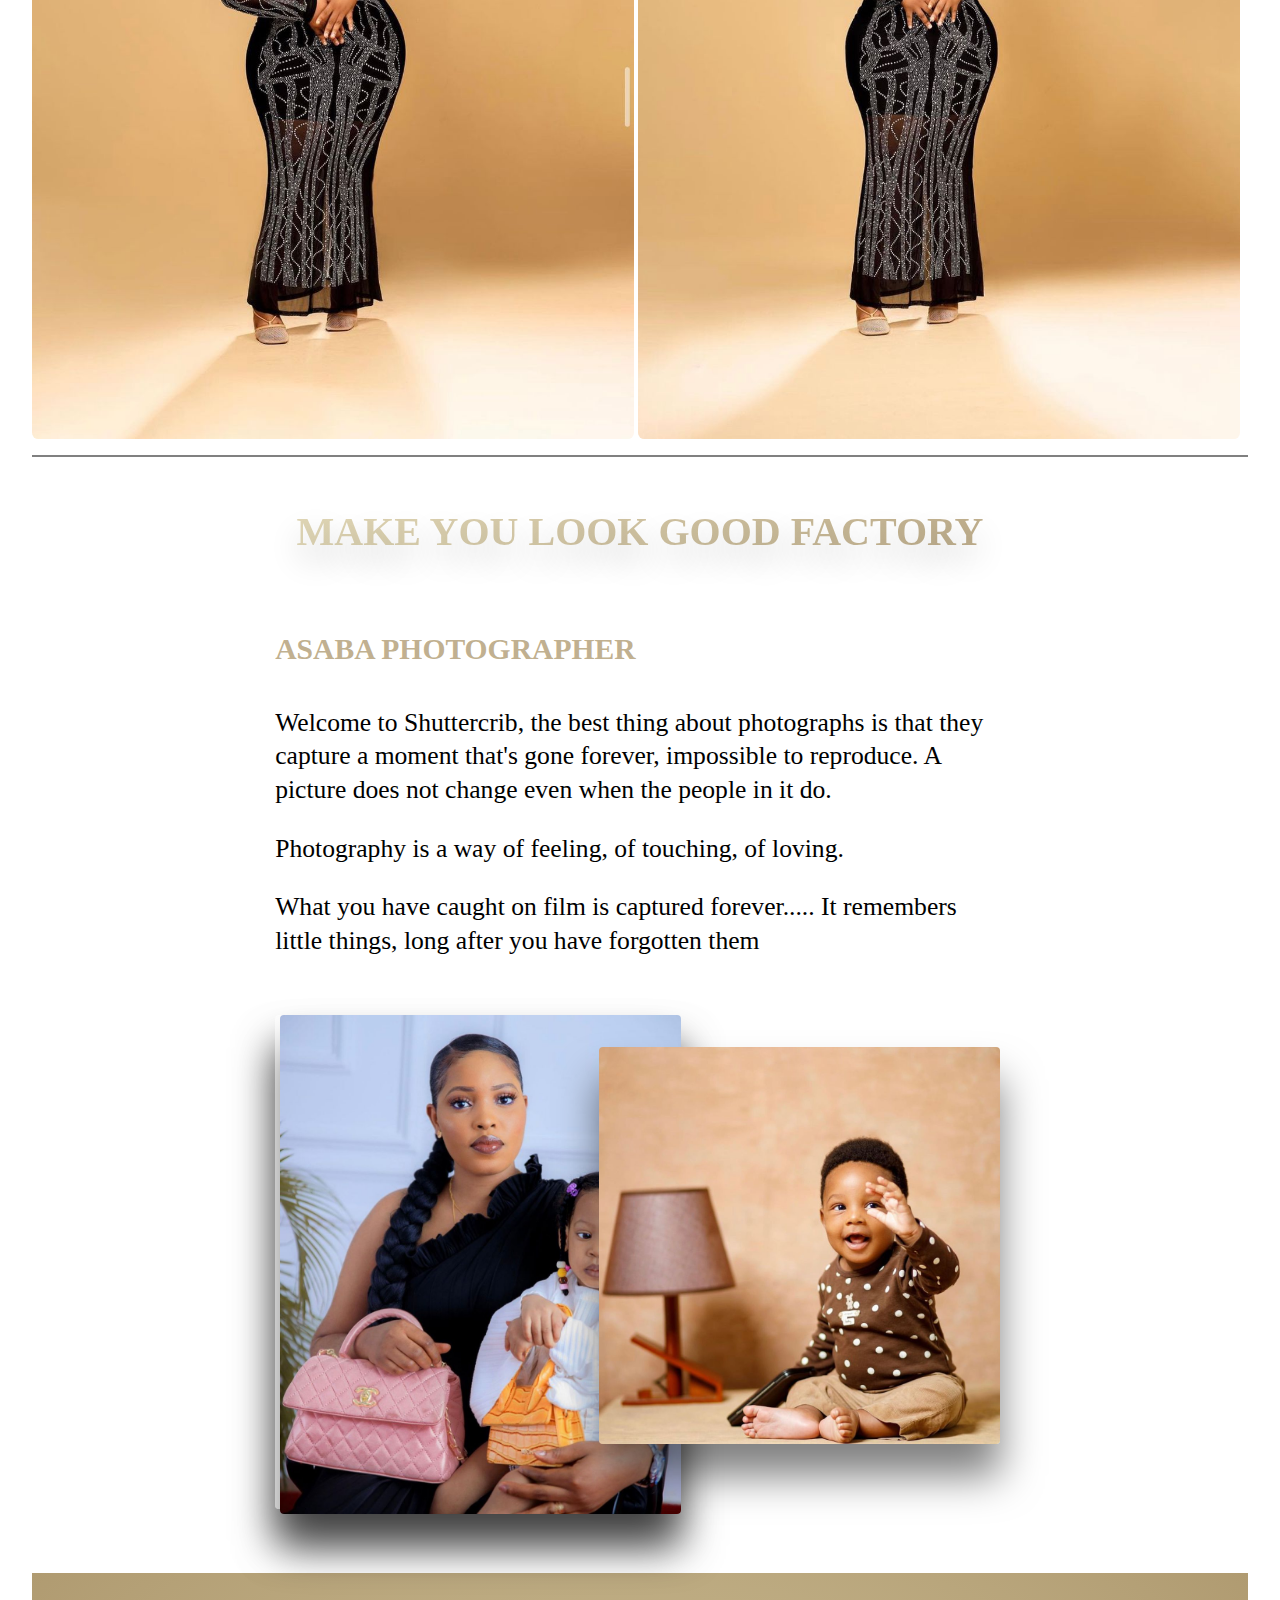
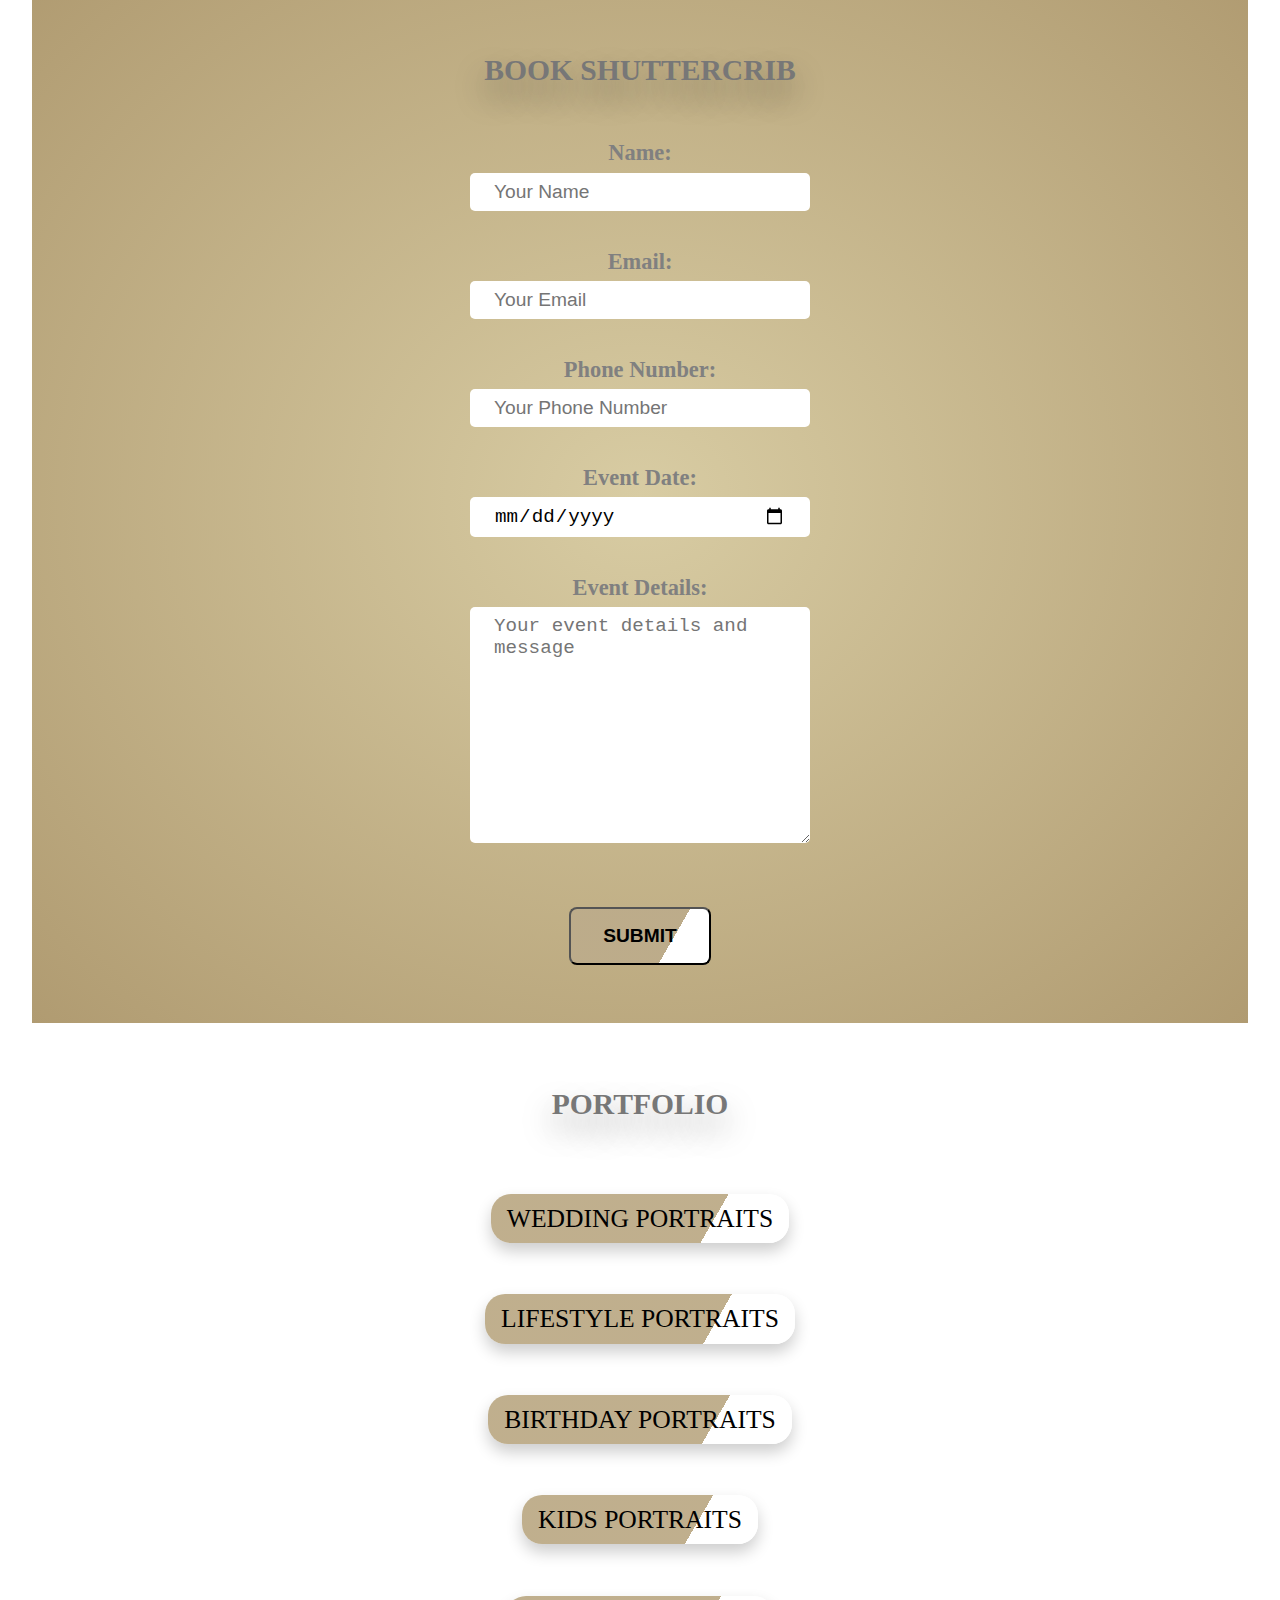
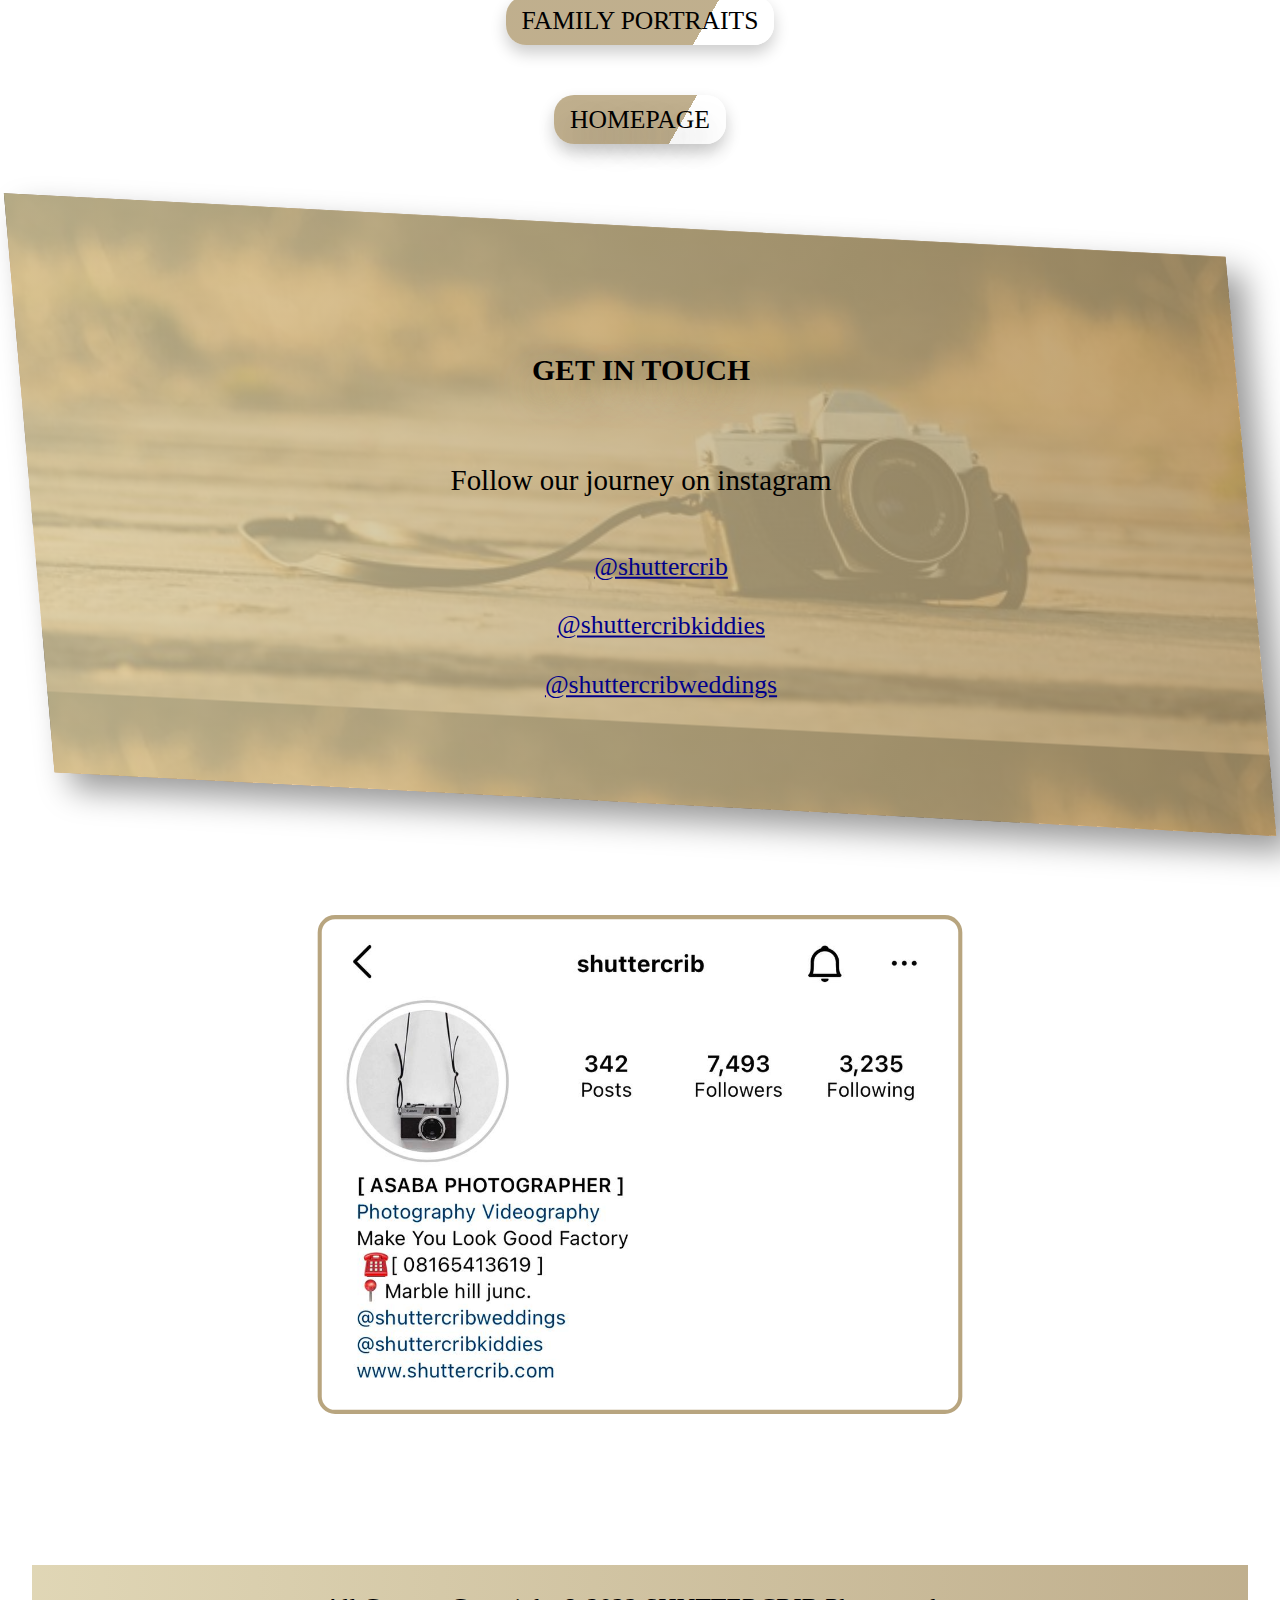
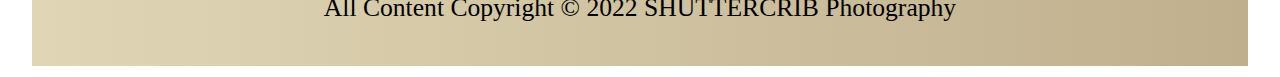
==== commit 0d746403: "Add files via upload" ====
--- a/birthday-portraits.html
+++ b/birthday-portraits.html
@@ -1,7 +1,7 @@
 <!DOCTYPE html>
 <html lang="en" dir="ltr">
   <head>
-    <meta charset="utf-8">
+    <meta charset="utf-8" maximum-scale="1.0">
     <title>Shuttercrib 🎥 </title>
     <link href="https://fonts.googleapis.com/css2?family=Lato:ital,wght@0,300;0,400;0,700;0,900;1,100;1,300;1,700;1,900&display=swap" rel="stylesheet">
     <link rel="icon" href="shutterfavicon.ico">
@@ -24,7 +24,7 @@
           <a href="birthday-portraits.html"> <li class="navigation__list"> Birthday Portraits</li></a>
           <a href="family.html"> <li class="navigation__list"> Family Portraits</li></a>
           <a href="kids.html"> <li class="navigation__list"> Kids POrtraits</li></a>
-          <li class="navigation__list"> Book Shuttercrib</li>
+          <a href="#form"> <li class="navigation__list"> Book Shuttercrib</li></a>
         </ul>
       </nav>
       
@@ -108,6 +108,36 @@
         </div>
       </div>
     </section>
+    <section class="form-section">
+            
+      <form onsubmit="sendEmail(); reset(); return false;">
+        <h4>BOOK SHUTTERCRIB</h4>
+        <label class="form-label" for="name"> Name: </label>
+        <br>
+        <input class="form-input" type="text" placeholder="Your Name" value="" id="name" required>
+        <br>
+        <label class="form-label" for="email"> Email: </label>
+        <br>
+        <input class="form-input" type="email" placeholder="Your Email" value="" id="email" required>
+        <br>
+        <label class="form-label" for="number"> Phone Number: </label>
+        <br>
+        <input class="form-input" type="number" placeholder="Your Phone Number" value="" id="number" required>
+        <br>
+        <label class="form-label" for="date"> Event Date: </label>
+        <br>
+        <input class="form-input" type="date" placeholder="Event Date" value="" id="date" >
+        <br>
+        <label class="form-label" for="eventdetails"> Event Details: </label>
+        <br>
+        <textarea class="form-input" name="" id="eventdetails" placeholder="Your event details and message" cols="30" rows="10"></textarea>
+        <br>
+         <button class="form-button" type="submit"> Submit </button>
+        
+        <p id="hidden"></p>
+
+      </form>
+</section>
     <div class="menu">
       <h4> PORTFOLIO</h4>
       
@@ -123,7 +153,7 @@
         <br>
         <a href=" index.html"> <p class="portfolio last-p" > HOMEPAGE</p> </a>     
     </div>
-    <hr noshade>
+   
 
     <div class="contact-me">
       <div class="contact-me__div get-div">
@@ -140,6 +170,8 @@
       
       <a href=" https://www.instagram.com/shuttercrib/ ">  <img class="shutter-ig" src="shutter-ig.jpg" alt=""> </a> 
     </div>
+    <script src="https://smtpjs.com/v3/smtp.js"></script>
+    <script src="index.js"></script>
   </body>
   <footer>
     <div class="copyright">
--- a/styles.css
+++ b/styles.css
@@ -30,7 +30,6 @@
 .navigation__checkbox:checked ~ .navigation__nav {
   width: 60%;
   opacity: 1;
-
 }
 .navigation__label{
   height: 6rem;
@@ -137,10 +136,6 @@
   clip-path: polygon(0 0, 100% 0, 100% 70%, 0 100%);
   position: relative;
   }
-
-
-
- 
   .header__logo {
     display: inline-block;
     position: absolute;
@@ -288,14 +283,13 @@
     max-width: 100%;
     margin: auto; 
     }
- 
+  
 
     .col-1-of-2 {
       width: 60%;
       margin: auto;
     }
-   
-    
+ 
     .asaba-photography{
       font-size: 1.85rem;
       margin-bottom: 2rem;
@@ -467,10 +461,52 @@
       color: black;
     }
 
-   
+   .form-section {
+      text-align: center;
+      background-image:  radial-gradient(rgba(216, 204, 163, 1), rgba(176, 155, 113, 1)); ;
+   }
+   form {
+    display: inline-block;
+    width: 60%;
+    padding: 2rem;
+    margin: auto;
+   }
+   .form-label {
+    display: inline-block;
+    color: grey;
+    font-size: 1.4rem;
+    font-weight: bold;
+   }
+  .form-input {
+    display: inline-block;
+    margin-bottom: 2rem;
+    background-color: white;
+    border: 0;
+    font-size: 1.2rem;
+    border-radius: 5px;
+    width:40% ;
+    padding: .5rem 1.5rem;
+    
+  }
+  .form-button {
+    margin-top: 1.5rem;
+    background-image: linear-gradient(120deg,  #b09b71cc 0%,  #b09b71cc 50%, white 50% );
+    background-size: 150%;
+    padding: 1rem 2rem;
+    border-radius: .5rem;
+    font-size: 1.2rem;
+    text-transform: uppercase;
+    font-weight: bold;
+  }
+ 
     footer {
       margin-top: 10rem;
       max-width: 100%;
+    }
+    #hidden {
+      animation-name: header__companyName;
+      animation-duration: 1s;
+      animation-timing-function: ease-out;
     }
 @keyframes header__companyName {
   0% {
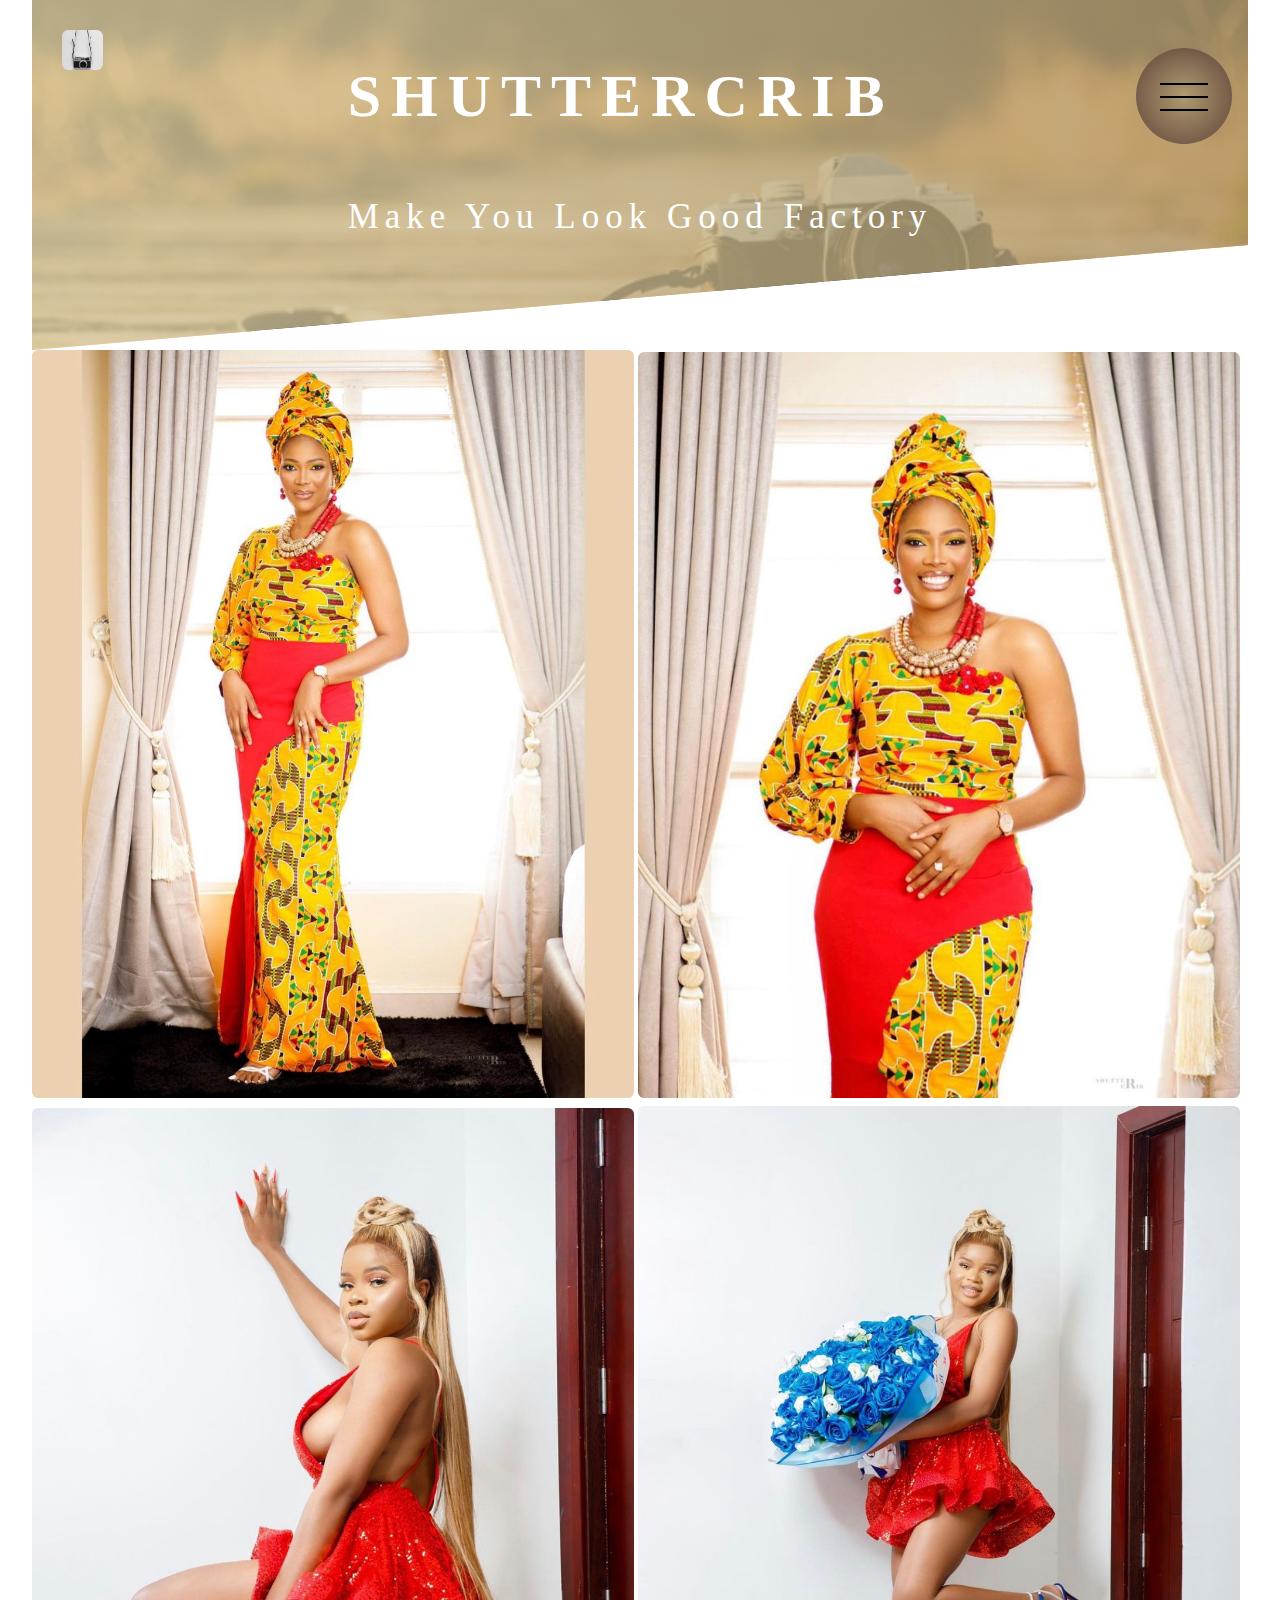
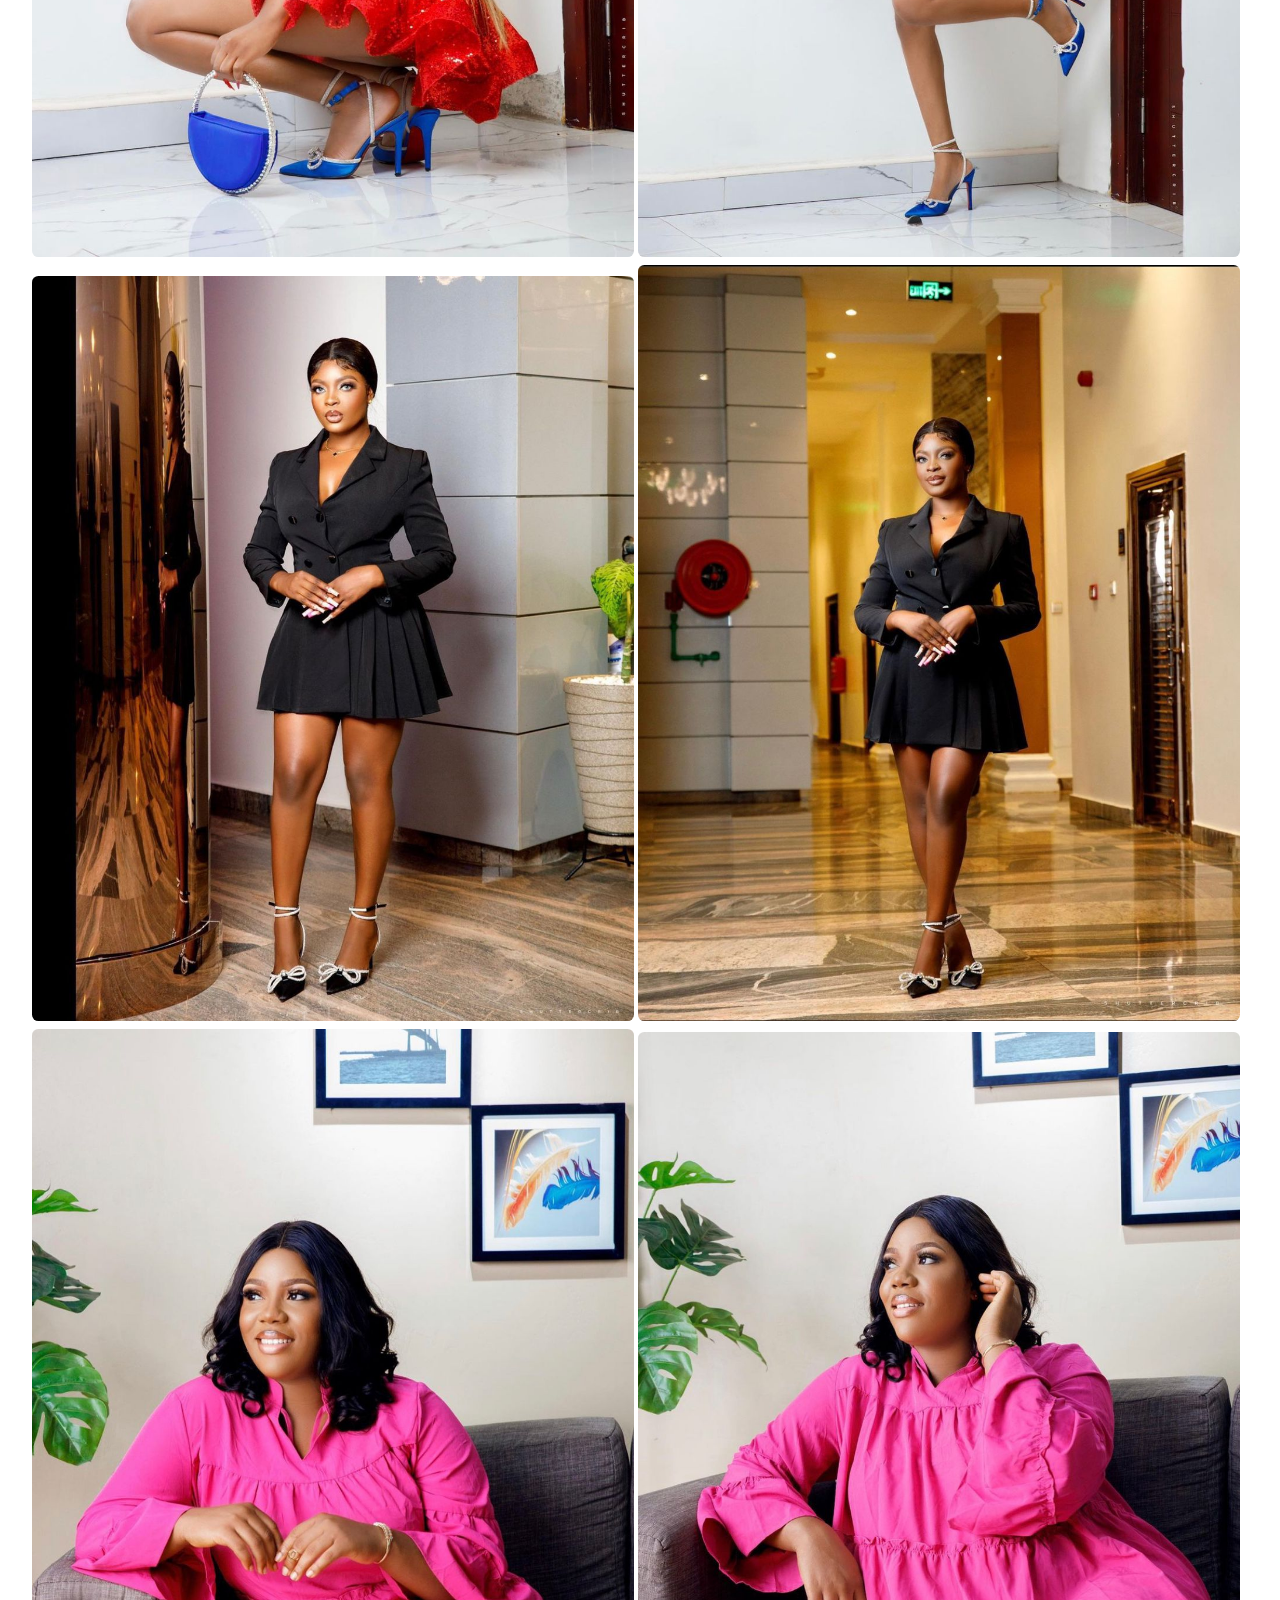
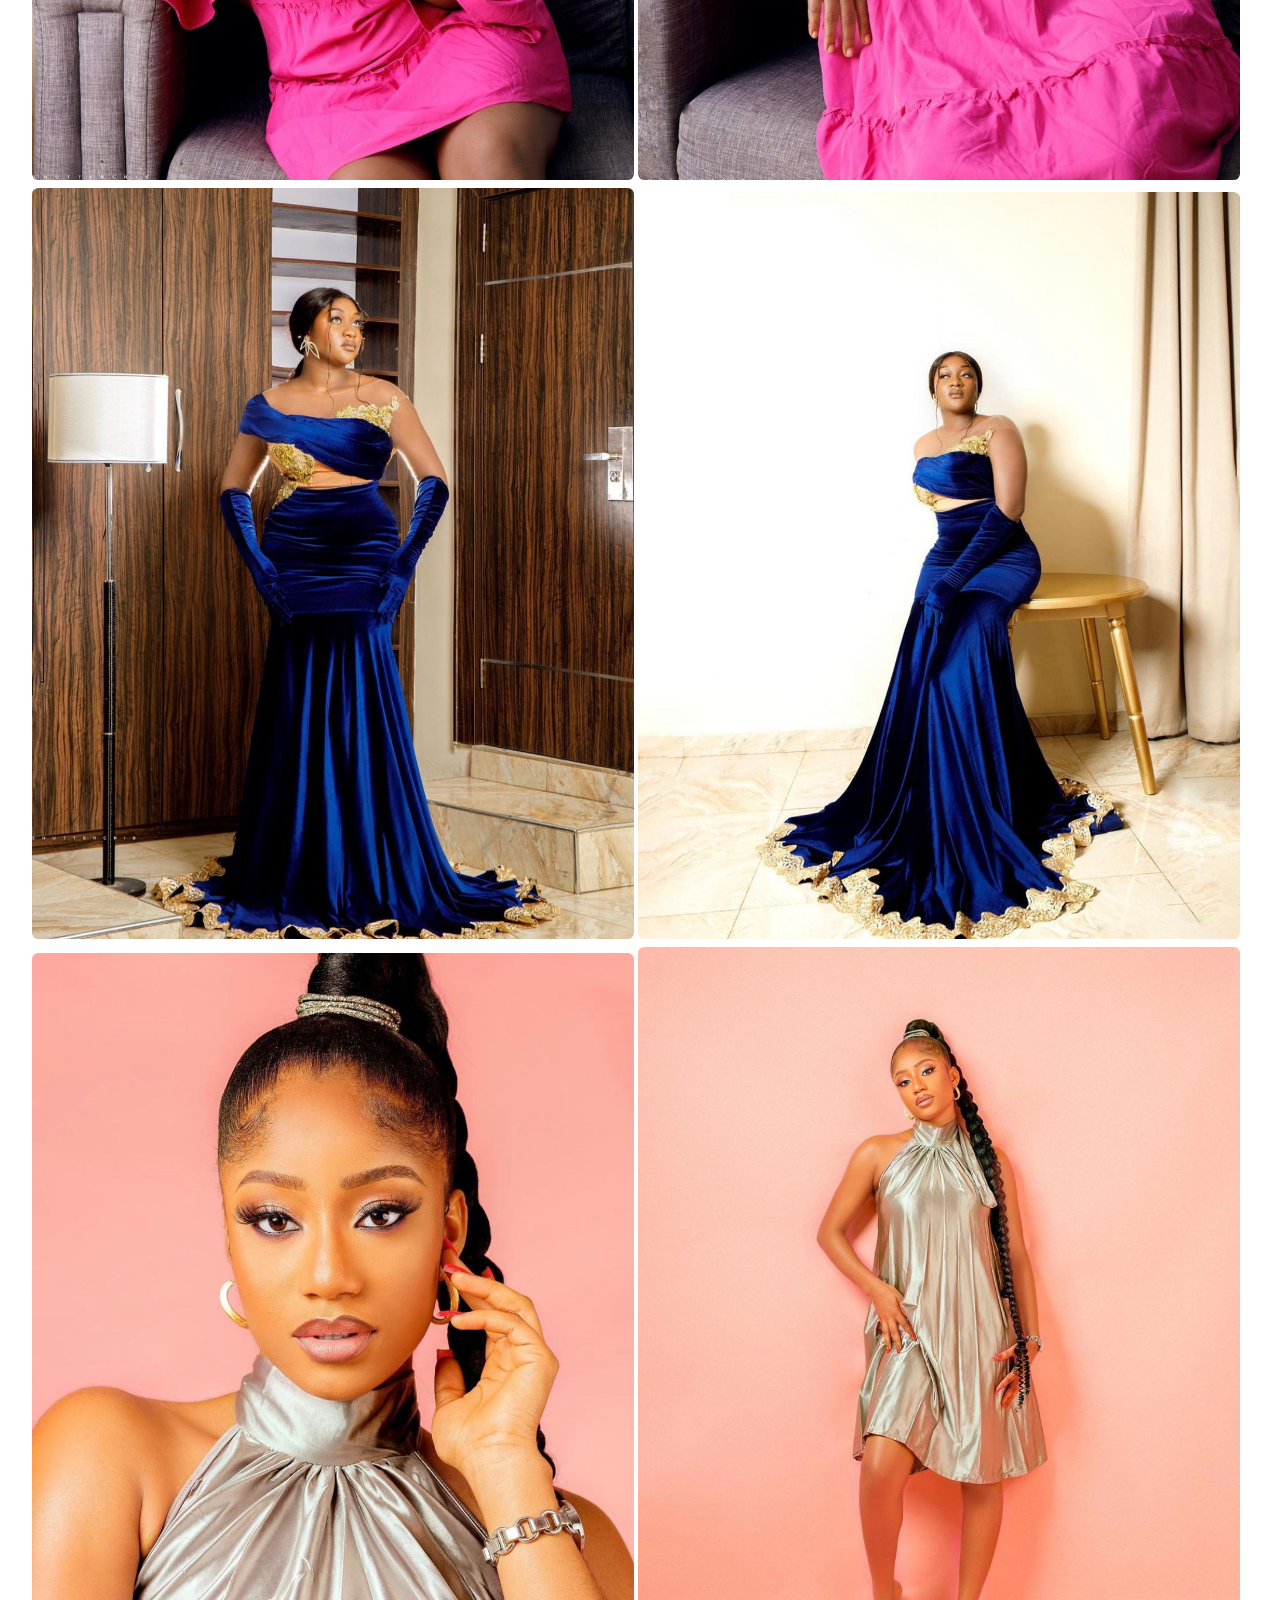
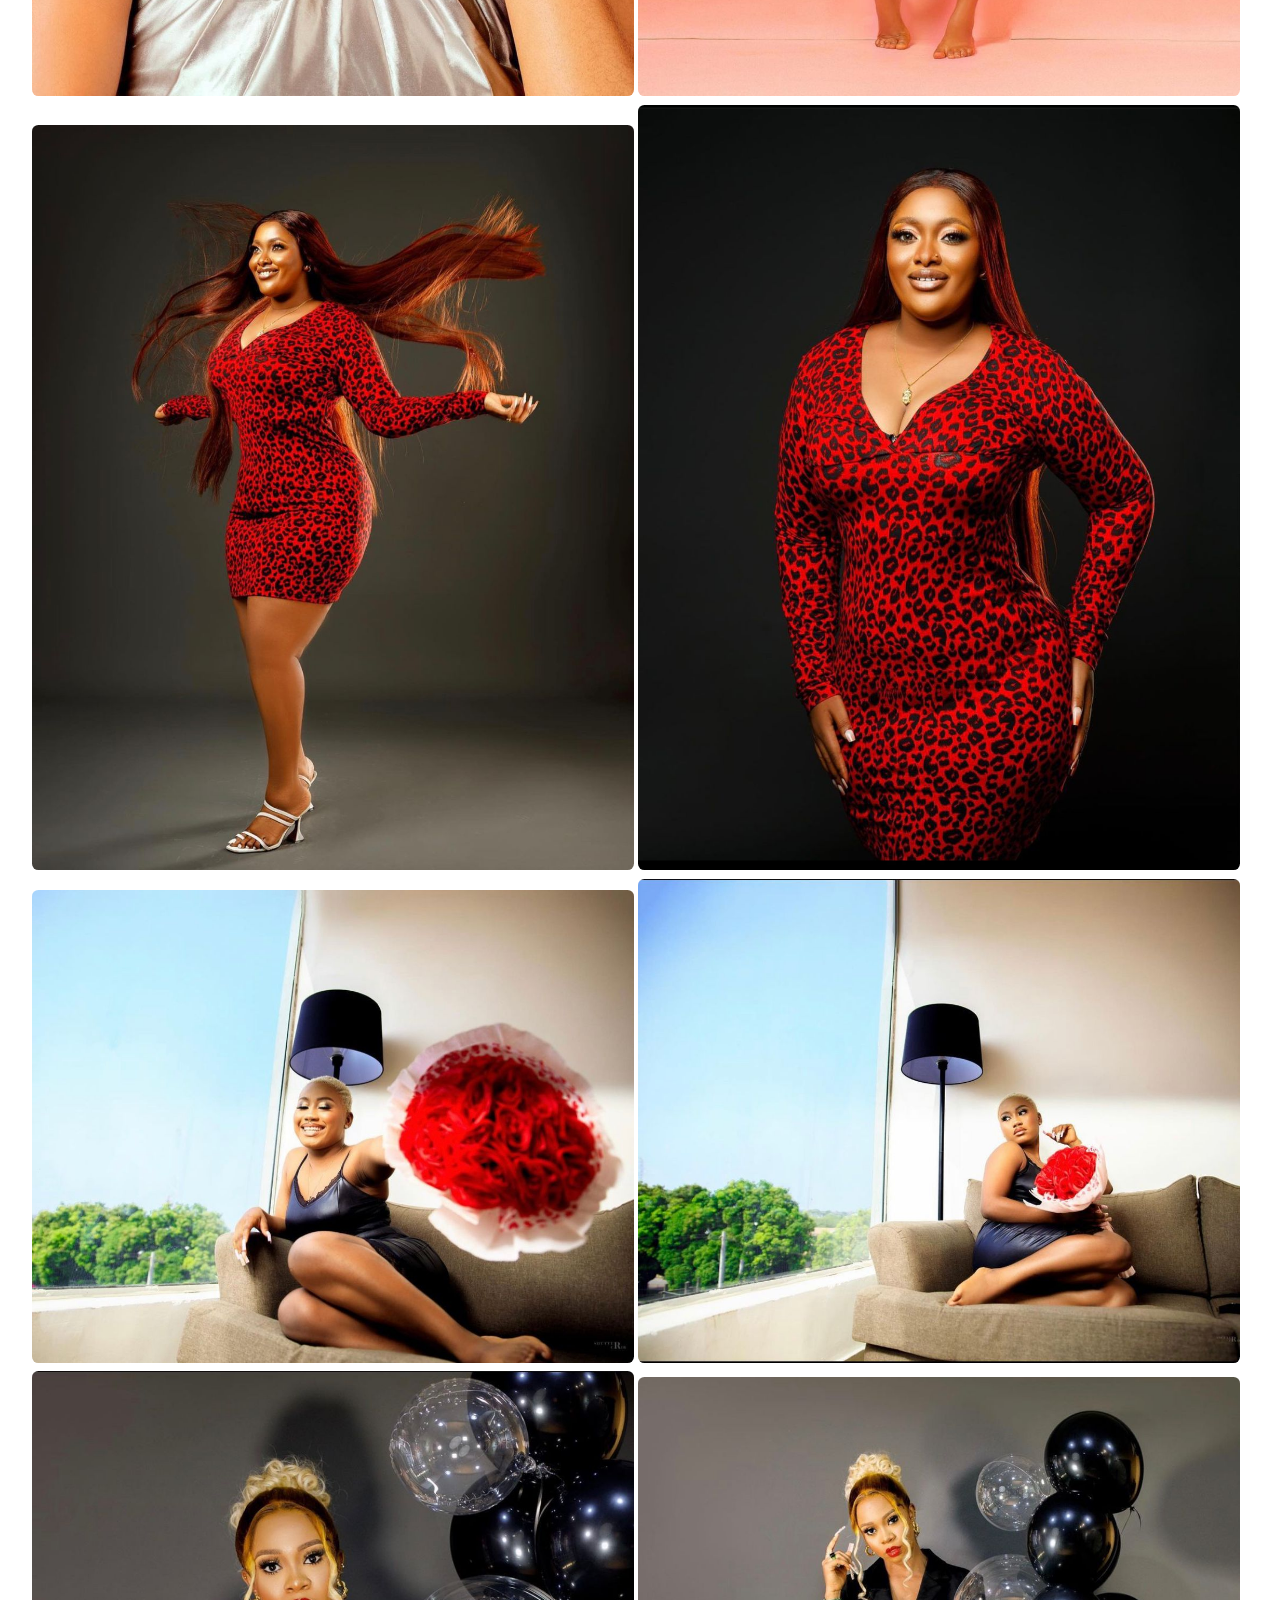
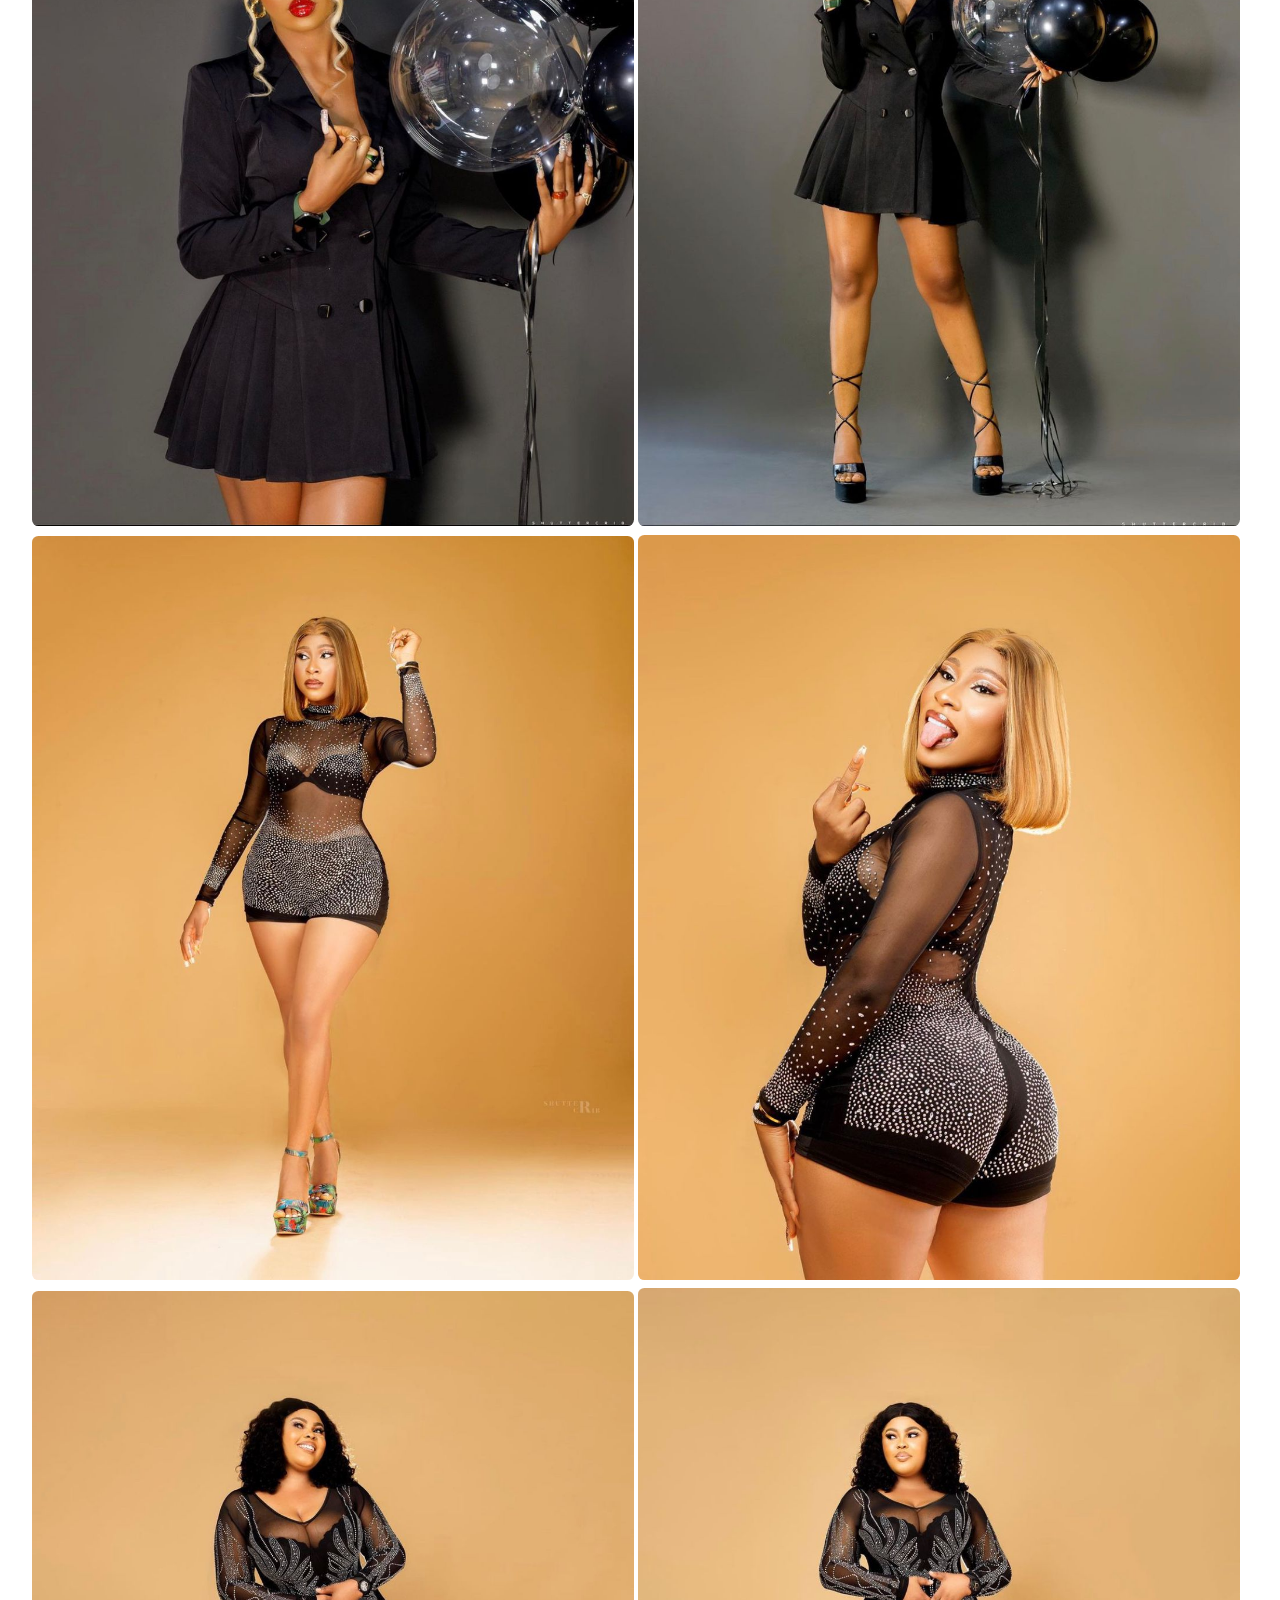
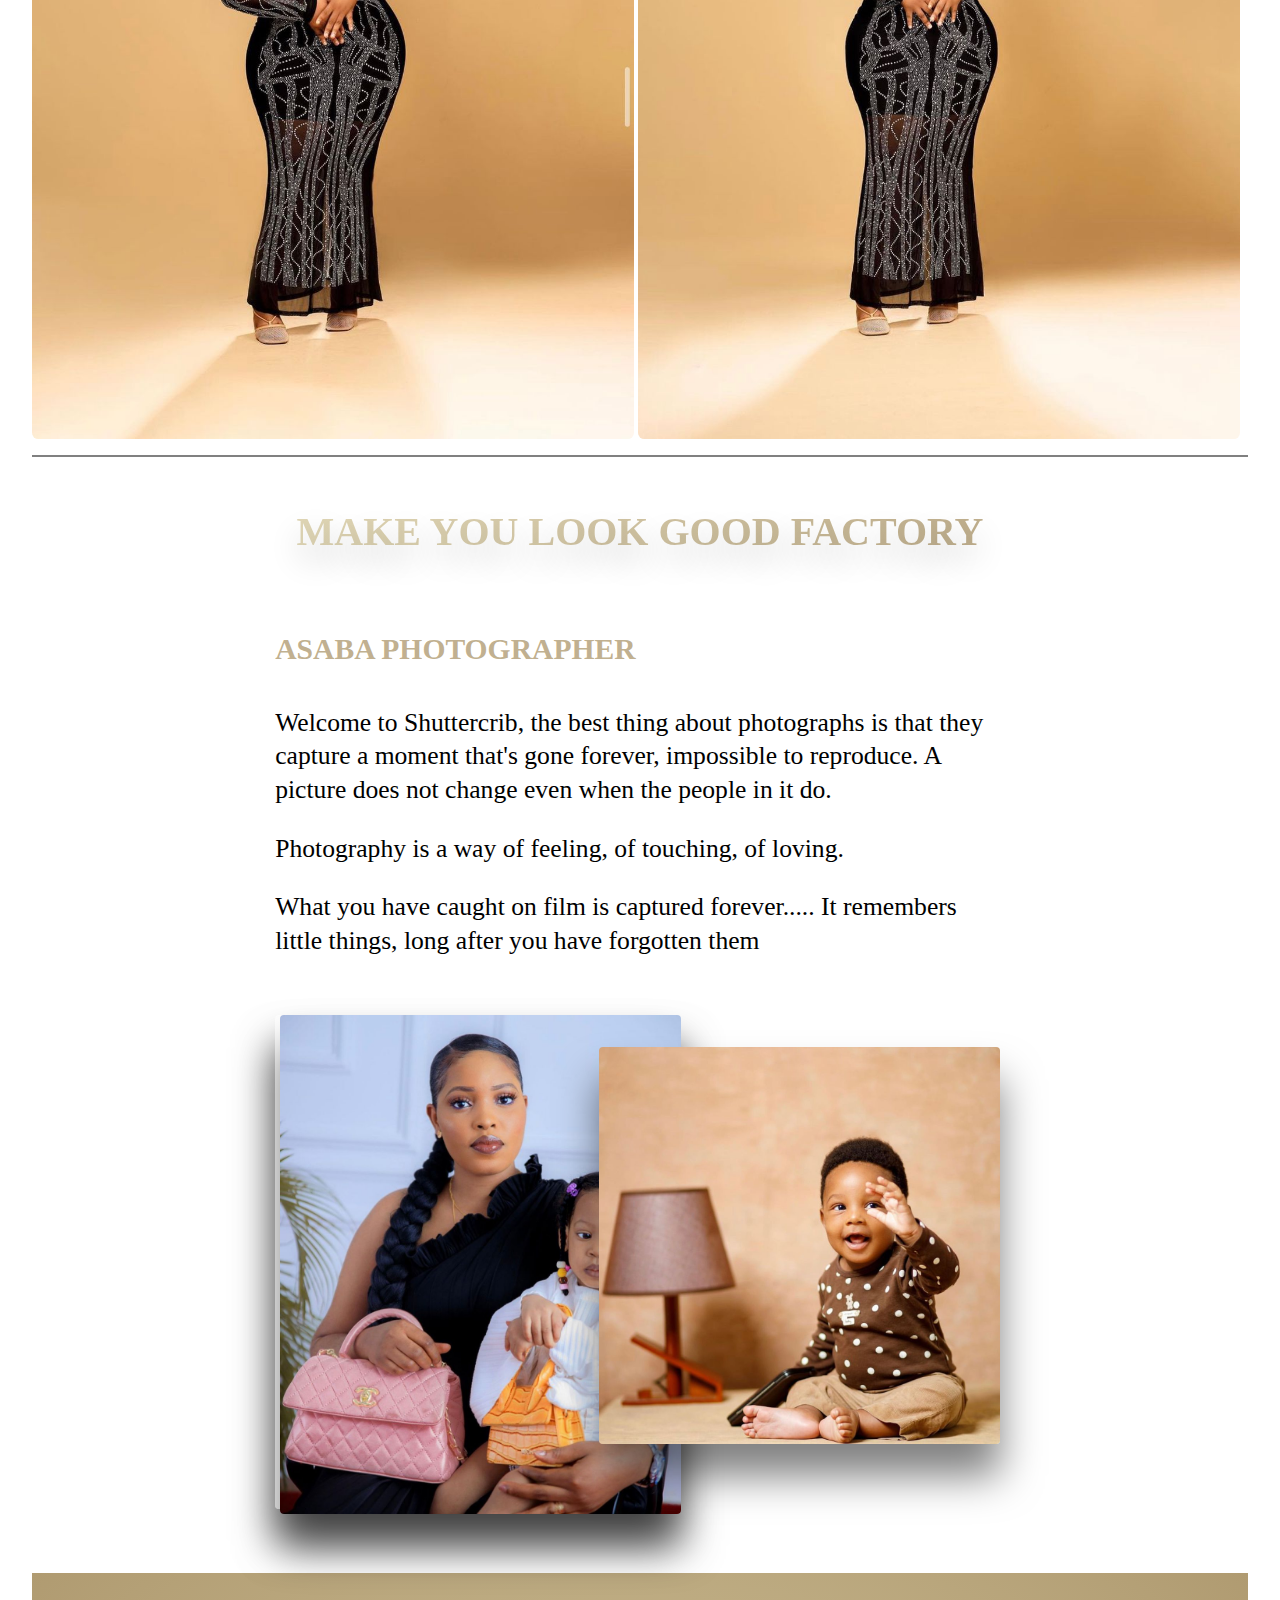
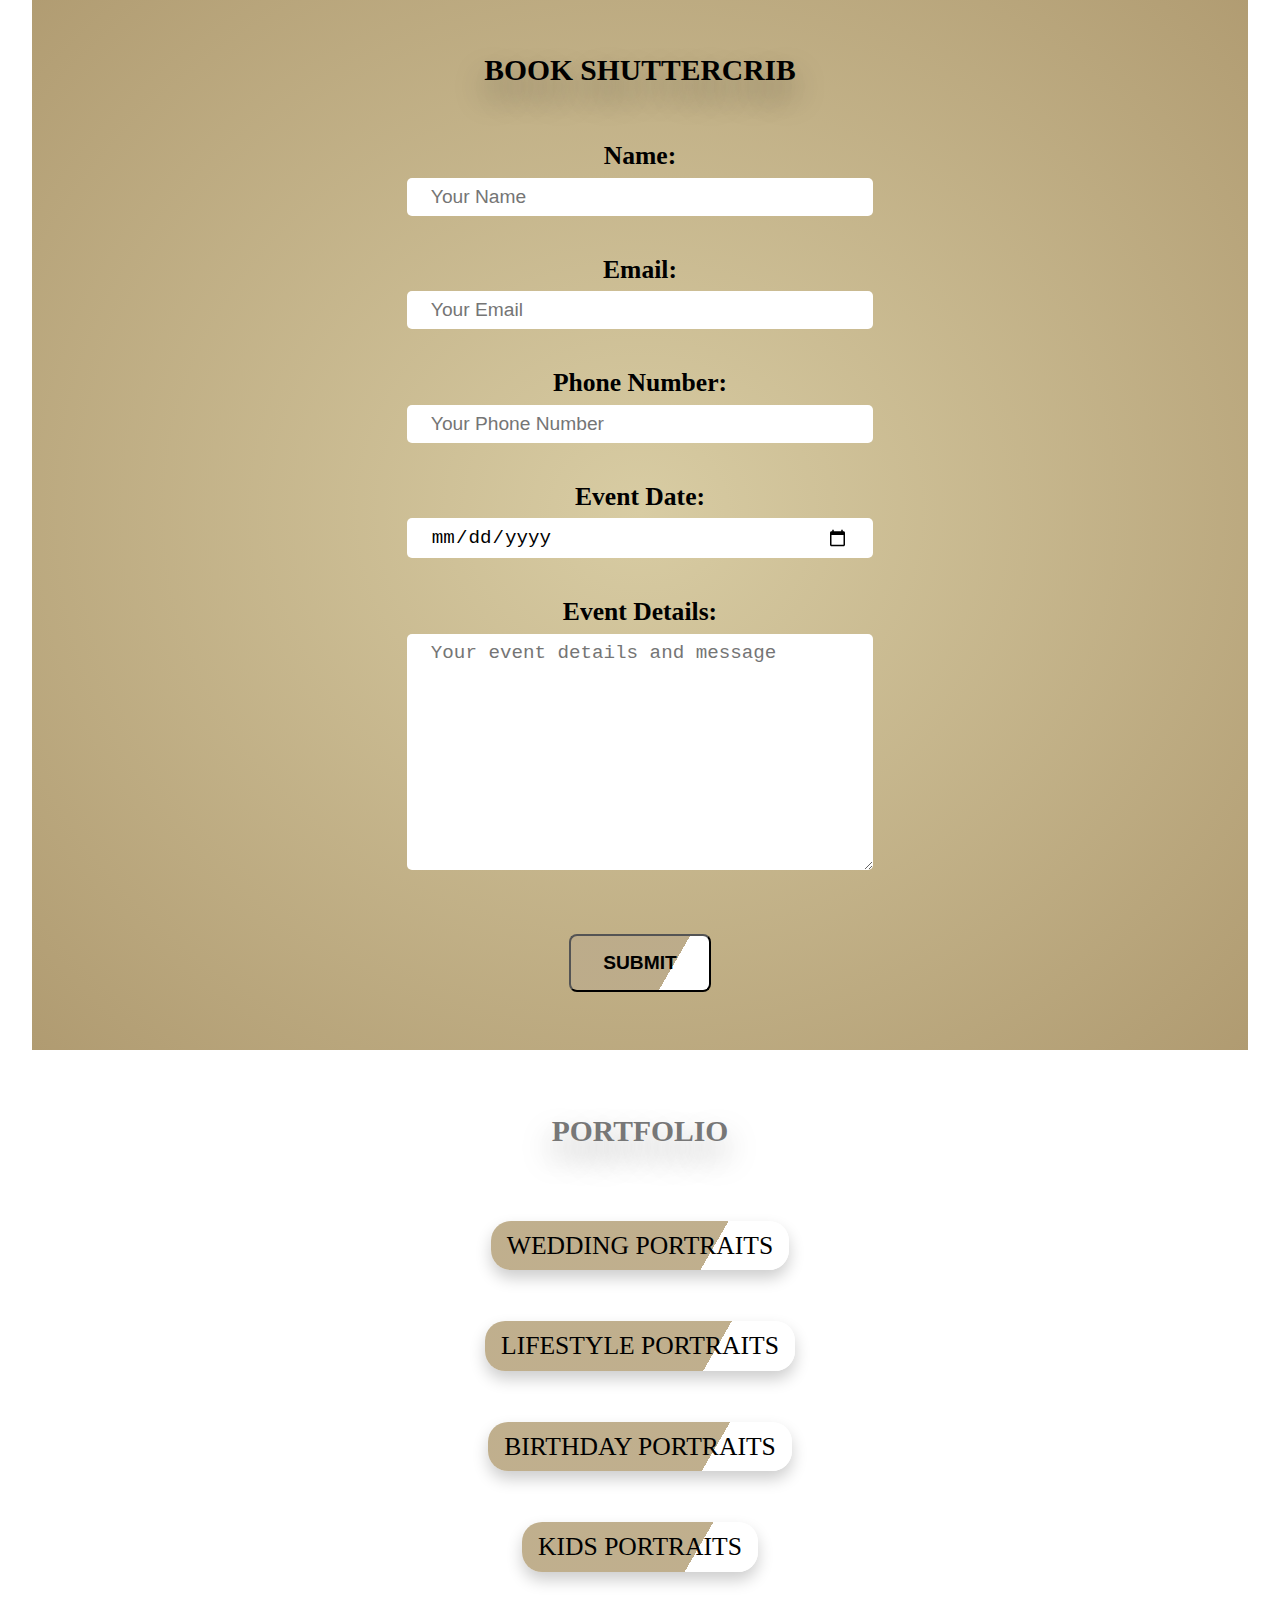
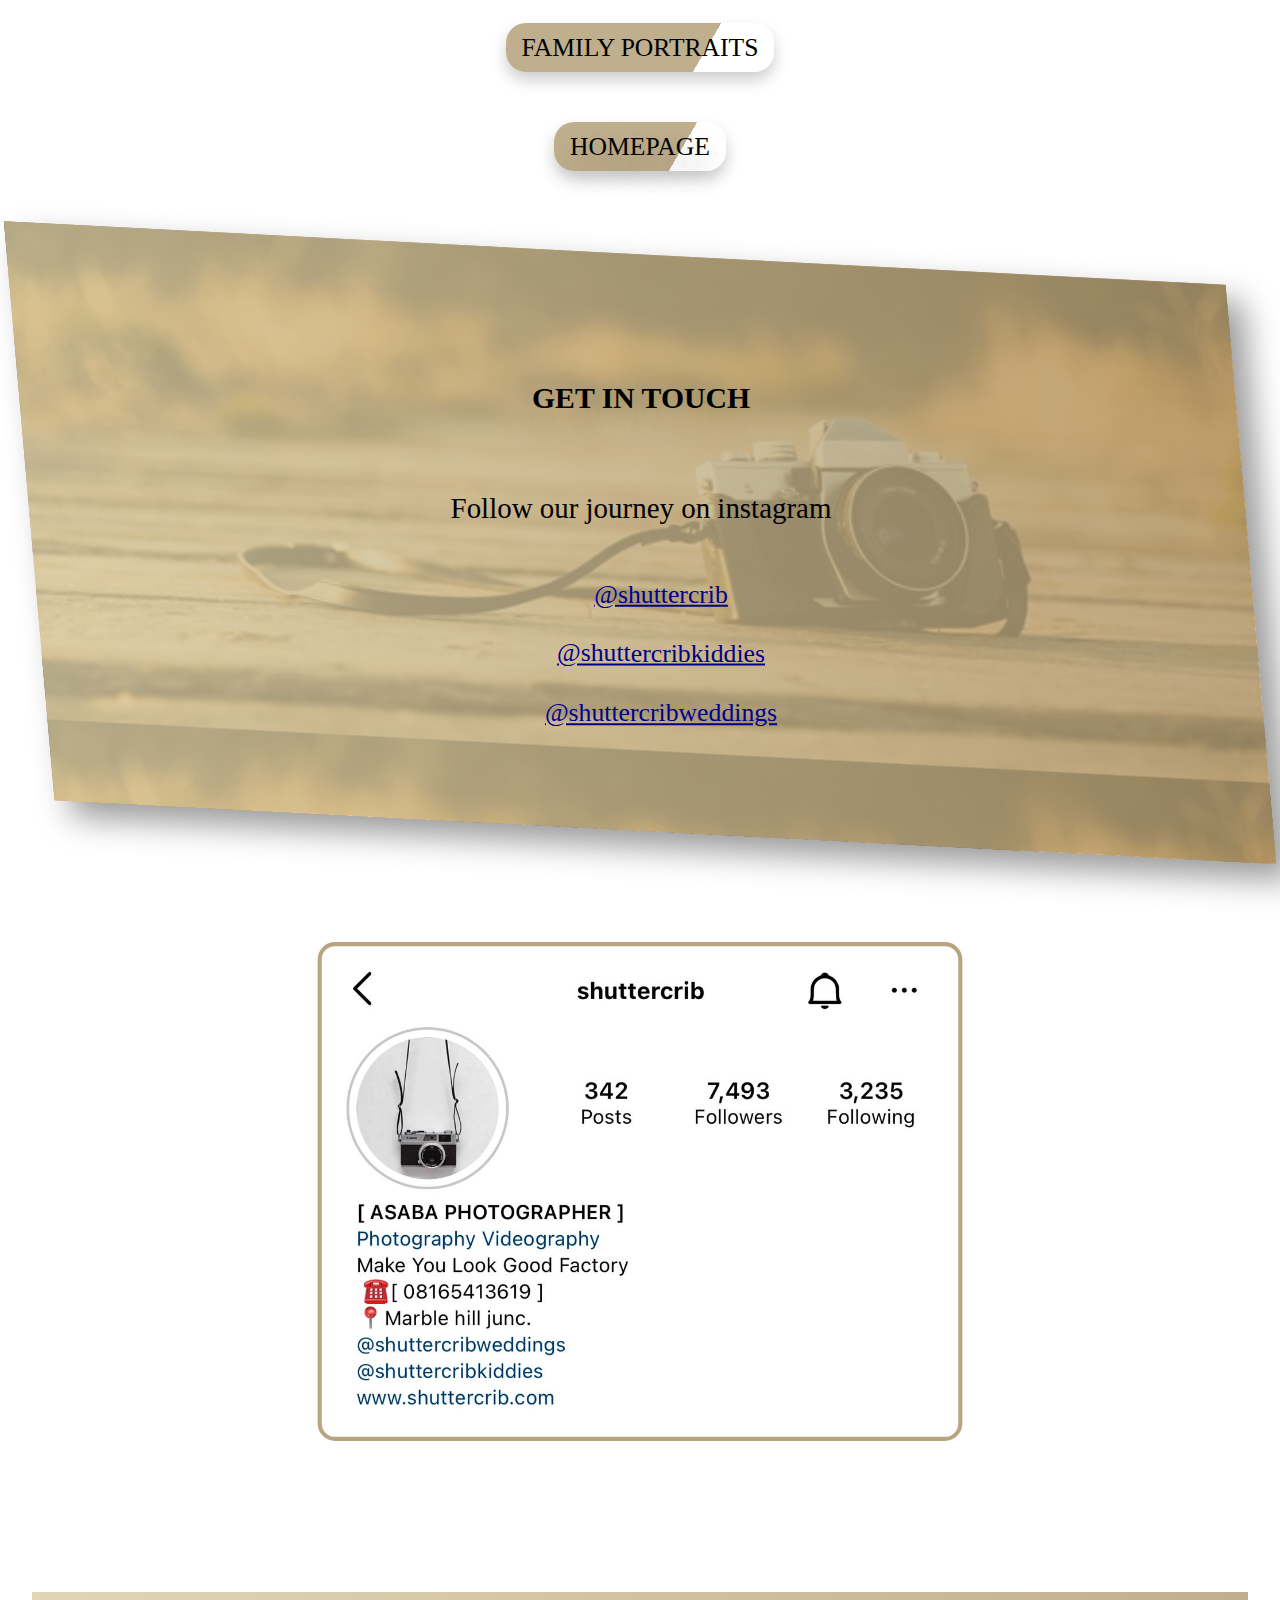
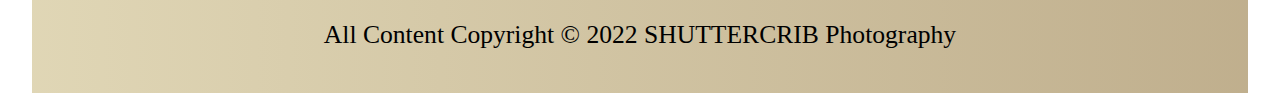
==== commit b6dbeea7: "Add files via upload" ====
--- a/birthday-portraits.html
+++ b/birthday-portraits.html
@@ -111,7 +111,7 @@
     <section class="form-section">
             
       <form onsubmit="sendEmail(); reset(); return false;">
-        <h4>BOOK SHUTTERCRIB</h4>
+        <h4 id="book">BOOK SHUTTERCRIB</h4>
         <label class="form-label" for="name"> Name: </label>
         <br>
         <input class="form-input" type="text" placeholder="Your Name" value="" id="name" required>
--- a/styles.css
+++ b/styles.css
@@ -460,6 +460,10 @@
       display: inline-block;
       color: black;
     }
+   #book {
+    color: black;
+    font-weight: bold;
+   }
 
    .form-section {
       text-align: center;
@@ -467,14 +471,14 @@
    }
    form {
     display: inline-block;
-    width: 60%;
+    width: 80%;
     padding: 2rem;
     margin: auto;
    }
    .form-label {
     display: inline-block;
-    color: grey;
-    font-size: 1.4rem;
+    color: black;
+    font-size: 1.6rem;
     font-weight: bold;
    }
   .form-input {
@@ -484,7 +488,7 @@
     border: 0;
     font-size: 1.2rem;
     border-radius: 5px;
-    width:40% ;
+    width:43% ;
     padding: .5rem 1.5rem;
     
   }
